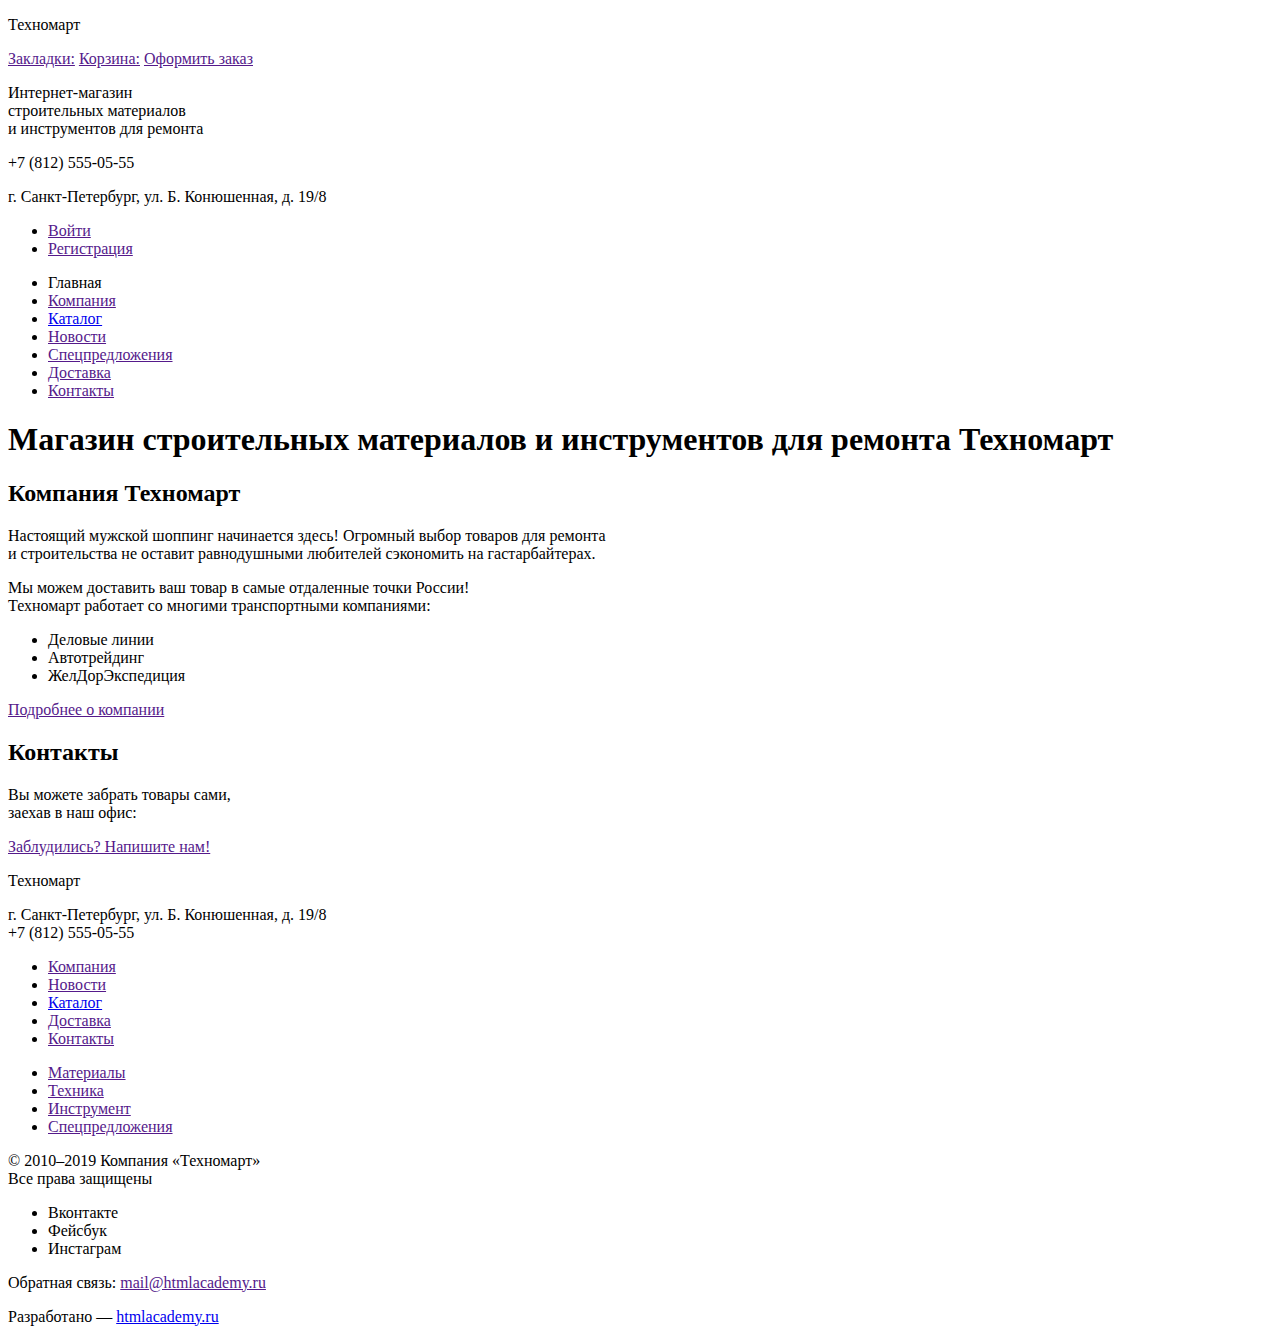
==== index.html @ 9d6e2f62 "Добавил выход из профиля и поправил ссылки" ====
<!DOCTYPE html>
<html lang="ru">
  <head>
    <meta charset="utf-8">
    <title>Техномарт</title>
  </head>
  <body>
    <header>
      <p>Техномарт</p>
      <div>
        <a href="">Закладки:</a>
        <a href="">Корзина:</a>
        <a href="">Оформить заказ</a>
      </div>
      <p>
        Интернет-магазин<br>
        строительных материалов<br>
        и инструментов для ремонта<br>
      </p>
      <p>+7 (812) 555-05-55</p>
      <p>г. Санкт-Петербург, ул. Б. Конюшенная, д. 19/8</p>
      <ul>
        <li><a href="">Войти</a></li>
        <li><a href="">Регистрация</a></li>
      </ul>
      <nav>
        <ul>
          <li><a>Главная</a></li>
          <li><a href="">Компания</a></li>
          <li><a href="catalog.html">Каталог</a></li>
          <li><a href="">Новости</a></li>
          <li><a href="">Спецпредложения</a></li>
          <li><a href="">Доставка</a></li>
          <li><a href="">Контакты</a></li>
        </ul>
      </nav>
    </header>
    <main>
      <h1>Магазин строительных материалов и инструментов для ремонта Техномарт</h1>
      <section>
        <h2>Компания Техномарт</h2>
        <p>
          Настоящий мужской шоппинг начинается здесь! Огромный выбор товаров для ремонта <br>
          и строительства не оставит равнодушными любителей сэкономить на гастарбайтерах.
        </p>
        <p>Мы можем доставить ваш товар в самые отдаленные точки России!<br>
           Техномарт работает со многими транспортными компаниями: </p>
        <ul>
          <li>Деловые линии</li>
          <li>Автотрейдинг</li>
          <li>ЖелДорЭкспедиция</li>
        </ul>
        <a href="">Подробнее о компании</a>
      </section>
      <section>
        <h2>Контакты</h2>
        <p>Вы можете забрать товары сами, <br>
           заехав в наш офис:
        </p>
        <a href="">Заблудились? Напишите нам!</a>
      </section>
    </main>
    <footer>
      <div>
        <p>Техномарт</p>
        <p>г. Санкт-Петербург, ул. Б. Конюшенная, д. 19/8<br>
+7 (812) 555-05-55
        </p>
        <ul>
          <li><a href="">Компания</a></li>
          <li><a href="">Новости</a></li>
          <li><a href="catalog.html">Каталог</a></li>
          <li><a href="">Доставка</a></li>
          <li><a href="">Контакты</a></li>
        </ul>
        <ul>
          <li><a href="">Материалы</a></li>
          <li><a href="">Техника</a></li>
          <li><a href="">Инструмент</a></li>
          <li><a href="">Спецпредложения</a></li>
        </ul>
    </div>
    <div>
      <p>© 2010–2019 Компания «Техномарт»<br>
         Все права защищены
      </p>
      <ul>
        <li>Вконтакте</li>
        <li>Фейсбук</li>
        <li>Инстаграм</li>
      </ul>
      <p>Обратная связь:
        <a href="">mail@htmlacademy.ru</a>
      </p>
      <p>Разработано —
        <a href="https://htmlacademy.ru/intensive/htmlcss">htmlacademy.ru</a>
      </p>
    </div>
    </footer>
  </body>
</html>
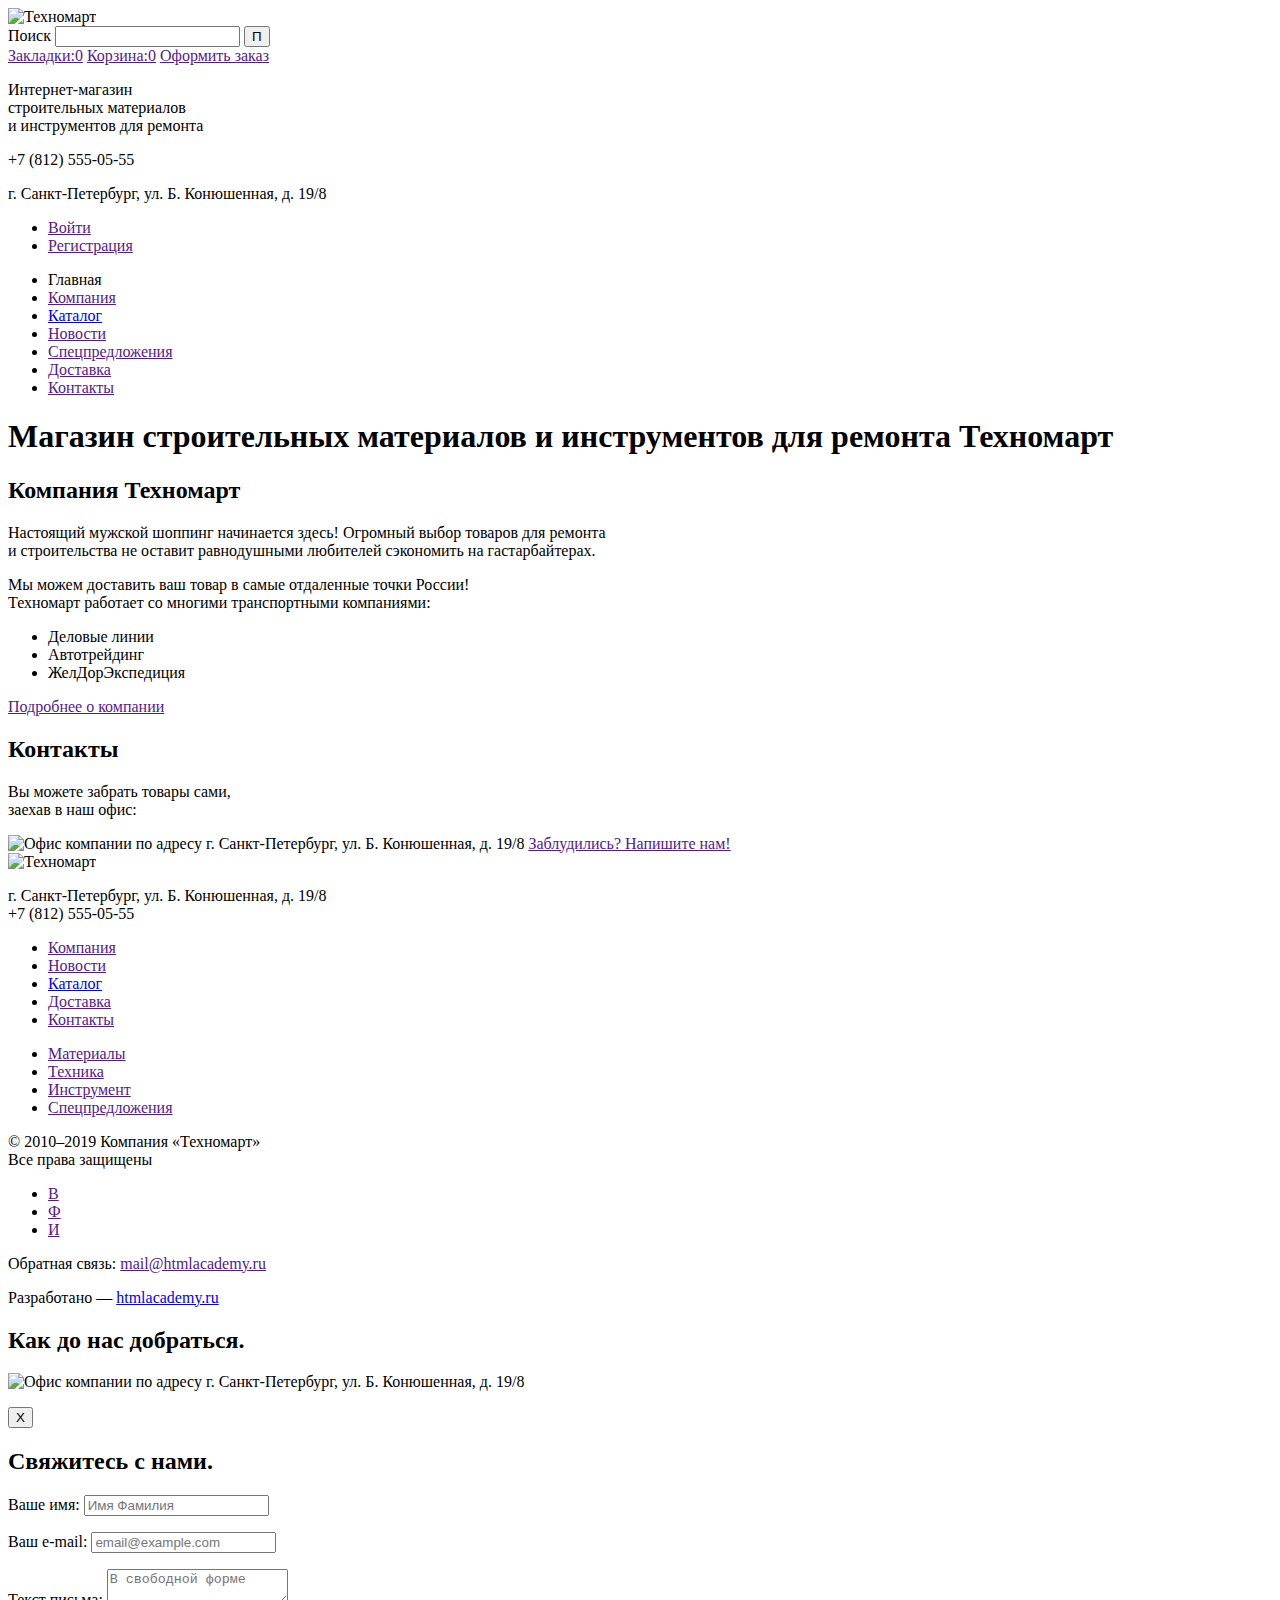
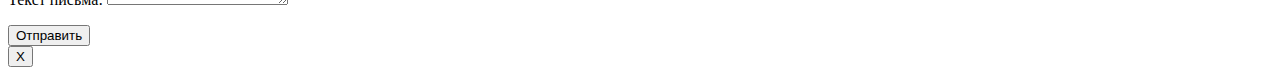
==== commit 67f21a8b: "Добавил формы" ====
--- a/index.html
+++ b/index.html
@@ -6,10 +6,15 @@
   </head>
   <body>
     <header>
-      <p>Техномарт</p>
       <div>
-        <a href="">Закладки:</a>
-        <a href="">Корзина:</a>
+        <div><img src="img/logo.svg" width="109" height="19" alt="Техномарт"></div>
+        <form action="https://echo.htmlacademy.ru" method="get">
+          <label for="search-field">Поиск</label>
+          <input id="search-field" type="text" name="search">
+          <button type="submit" aria-label="найти">П</button>
+        </form>
+        <a href="">Закладки:0</a>
+        <a href="">Корзина:0</a>
         <a href="">Оформить заказ</a>
       </div>
       <p>
@@ -36,7 +41,7 @@
       </nav>
     </header>
     <main>
-      <h1>Магазин строительных материалов и инструментов для ремонта Техномарт</h1>
+      <h1 class="visually-hidden">Магазин строительных материалов и инструментов для ремонта Техномарт</h1>
       <section>
         <h2>Компания Техномарт</h2>
         <p>
@@ -57,12 +62,13 @@
         <p>Вы можете забрать товары сами, <br>
            заехав в наш офис:
         </p>
+        <img src="img/map1.png" width="300" height="158" alt="Офис компании по адресу г. Санкт-Петербург, ул. Б. Конюшенная, д. 19/8">
         <a href="">Заблудились? Напишите нам!</a>
       </section>
     </main>
     <footer>
       <div>
-        <p>Техномарт</p>
+        <div><img src="img/logo.svg" width="138" height="23" alt="Техномарт"></div>
         <p>г. Санкт-Петербург, ул. Б. Конюшенная, д. 19/8<br>
 +7 (812) 555-05-55
         </p>
@@ -85,9 +91,9 @@
          Все права защищены
       </p>
       <ul>
-        <li>Вконтакте</li>
-        <li>Фейсбук</li>
-        <li>Инстаграм</li>
+        <li><a href="" aria-label="Техномарт во Вконтакте">В</a></li>
+        <li><a href="" aria-label="Техномарт в Фейсбуке">Ф</a></li>
+        <li><a href="" aria-label="Техномарт в Инстаграме">И</a></li>
       </ul>
       <p>Обратная связь:
         <a href="">mail@htmlacademy.ru</a>
@@ -97,5 +103,33 @@
       </p>
     </div>
     </footer>
+    <section>
+      <h2 class="visually-hidden">Как до нас добраться.</h2>
+      <p>
+        <img src="img/map.png" alt="Офис компании по адресу г. Санкт-Петербург, ул. Б. Конюшенная, д. 19/8">
+      </p>
+      <button type="button" aria-label="Закрыть">Х</button>
+    </section>
+
+
+    <section>
+      <h2 class="visually-hidden">Свяжитесь с нами.</h2>
+      <form action="https://echo.htmlacademy.ru" method="post">
+        <p>
+          <label for="name-field">Ваше имя:</label>
+          <input id="name-field" type="text" name="name" placeholder="Имя Фамилия">
+        </p>
+        <p>
+          <label for="email-field">Ваш e-mail:</label>
+          <input id="email-field" type="text" name="email" placeholder="email@example.com">
+        </p>
+        <p>
+          <label for="letter-field">Текст письма:</label>
+          <textarea id="letter-field" name="letter" placeholder="В свободной форме"></textarea>
+        </p>
+        <button type="submit">Отправить</button>
+      </form>
+      <button type="button" aria-label="Закрыть">X</button>
+    </section>
   </body>
 </html>
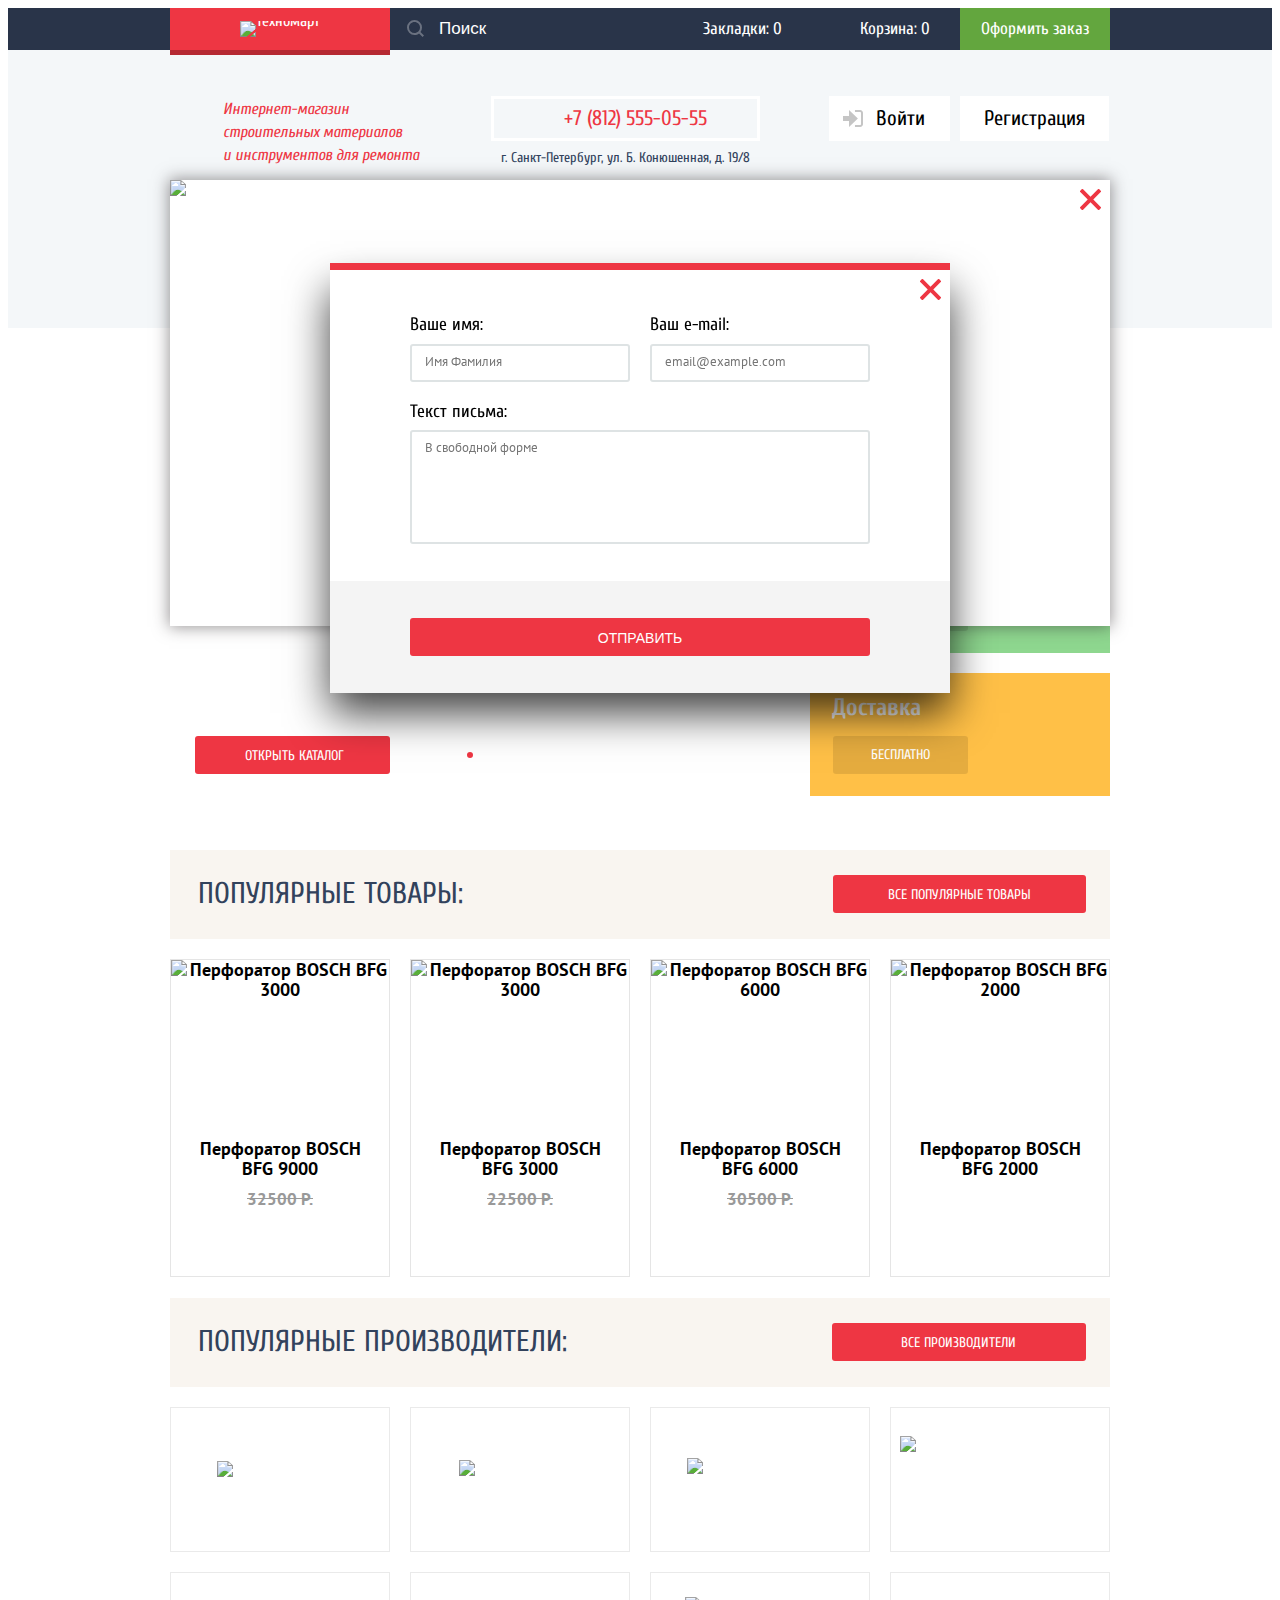
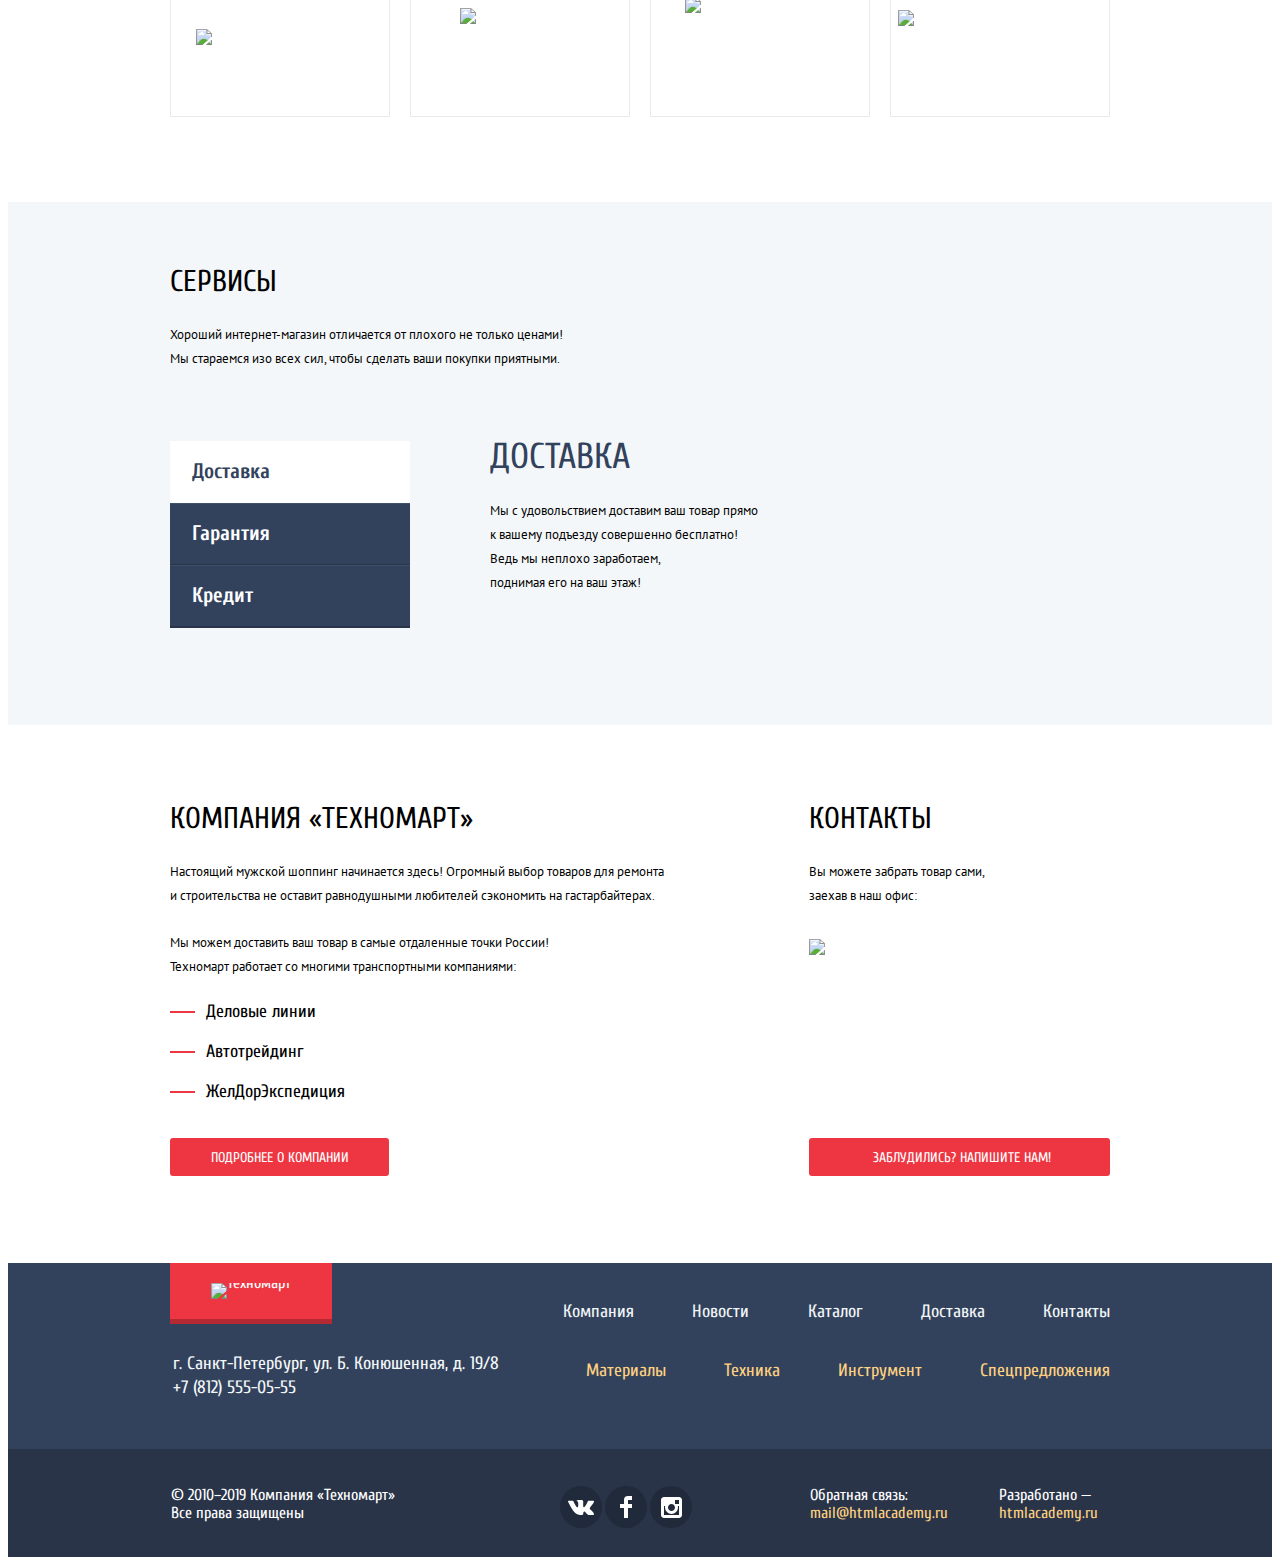
==== commit a30db832: "Добавил стилизацию модальных окон" ====
--- a/index.html
+++ b/index.html
@@ -3,33 +3,55 @@
   <head>
     <meta charset="utf-8">
     <title>Техномарт</title>
+    <link href="https://fonts.googleapis.com/css?family=Cuprum:400,400i,700%7CPT+Sans:400,700&display=swap&subset=cyrillic" rel="stylesheet">
+    <link rel="stylesheet" href="css/normalize.css">
+    <link rel="stylesheet" href="css/style.css">
   </head>
   <body>
-    <header>
-      <div>
-        <div><img src="img/logo.svg" width="109" height="19" alt="Техномарт"></div>
-        <form action="https://echo.htmlacademy.ru" method="get">
-          <label for="search-field">Поиск</label>
-          <input id="search-field" type="text" name="search">
-          <button type="submit" aria-label="найти">П</button>
-        </form>
-        <a href="">Закладки:0</a>
-        <a href="">Корзина:0</a>
-        <a href="">Оформить заказ</a>
+    <header class="main_header">
+      <div class="header_container">
+        <div class="center_container">
+          <a class="logo_box header_logo_box"><img src="img/logo.svg" width="109" height="19" alt="Техномарт"> </a>
+          <form class="search" action="https://echo.htmlacademy.ru" method="get">
+            <input class="search_field" id="search-field" type="text" name="search" placeholder="Поиск">
+            <button class="search_btn" type="submit" aria-label="найти">
+              <svg xmlns="http://www.w3.org/2000/svg" width="17" height="17" viewBox="0 0 17 17">
+                <path fill="#231F20" d="M17 15.586l-3.542-3.542A7.465 7.465 0 0 0 15 7.5 7.5 7.5 0 1 0 7.5 15c1.71 0 3.282-.579 4.544-1.542L15.586 17 17 15.586zM2 7.5C2 4.467 4.467 2 7.5 2 10.532 2 13 4.467 13 7.5c0 3.032-2.468 5.5-5.5 5.5A5.506 5.506 0 0 1 2 7.5z"/>
+              </svg>
+            </button>
+          </form>
+          <div class="header_btns">
+            <a class="bookmarks" href="">Закладки: 0</a>
+            <a class="cart" href="">Корзина: 0</a>
+            <a class="order" href="">Оформить заказ</a>
+          </div>
+        </div>
       </div>
-      <p>
-        Интернет-магазин<br>
-        строительных материалов<br>
-        и инструментов для ремонта<br>
-      </p>
-      <p>+7 (812) 555-05-55</p>
-      <p>г. Санкт-Петербург, ул. Б. Конюшенная, д. 19/8</p>
-      <ul>
-        <li><a href="">Войти</a></li>
-        <li><a href="">Регистрация</a></li>
-      </ul>
-      <nav>
-        <ul>
+      <div class="header_content center_container">
+        <p class="header_description">
+          Интернет-магазин<br>
+          строительных материалов<br>
+          и инструментов для ремонта<br>
+        </p>
+        <div class="header_contacts">
+          <p class="telephone_number">+7 (812) 555-05-55</p>
+          <p class="header_adress">г. Санкт-Петербург, ул. Б. Конюшенная, д. 19/8</p>
+        </div>
+        <ul class="main_user_navigation">
+          <li>
+            <a class="login" href="">
+              <svg class="login_icon" xmlns="http://www.w3.org/2000/svg" width="20" height="17" viewBox="0 0 20 17">
+                  <path fill="#c5c5c5" d="M14.875 8.5L6 0v6H0v5h6v6z"/>
+                  <path fill="#c5c5c5" d="M16.986 15.01h-5.027V17h5.027c2.178 0 3.004-1.81 3.029-3.026V3.028C19.99 1.811 19.164 0 16.986 0h-5.027v1.99h5.027c.839 0 .992.681 1.01 1.057v10.904c-.017.376-.171 1.059-1.01 1.059z"/>
+              </svg>
+              Войти
+            </a>
+          </li>
+          <li><a class="registration" href="">Регистрация</a></li>
+        </ul>
+      </div>
+      <nav class="site_navigation center_container">
+        <ul class="site_nav_list">
           <li><a>Главная</a></li>
           <li><a href="">Компания</a></li>
           <li><a href="catalog.html">Каталог</a></li>
@@ -40,96 +62,304 @@
         </ul>
       </nav>
     </header>
-    <main>
+    <main class="index_main">
+      <section class="promo_section center_container">
+        <h2 class="visually-hidden">Промо-блок</h2>
+        <div class="promo_container first">
+          <div class="promo_item materials new">
+            <h3>Материалы</h3>
+            <a class="promo_link" href="">на любой вкус</a>
+          </div>
+          <div class="promo_item tool">
+            <h3>Инструмент</h3>
+            <a class="promo_link" href="">на все случаи</a>
+          </div>
+          <div class="promo_item equipment">
+            <h3>Техника</h3>
+            <a class="promo_link" href="">для стройки</a>
+          </div>
+        </div>
+        <div class="promo_container second">
+          <div class="promo_item slider">
+            <button class="backward"></button>
+            <button class="forward"></button>
+            <a class="button" href="catalog.html">Открыть каталог</a>
+            <input class="promo_slider_input drill_input visually-hidden" id="drill_input" type="radio" name="promo_slide" checked>
+            <input class="promo_slider_input perforator_input visually-hidden" id="perforator_input" type="radio" name="promo_slide">
+            <div class="slider_controls">
+              <label class="drill_label" for="drill_input"></label>
+              <label class="perforator_label" for="perforator_input"></label>
+            </div>
+            <ul class="promo_slide_list">
+              <li class="drill">
+                <h3>Дрели</h3>
+                <p>Соседям на радость!</p>
+              </li>
+              <li class="perforator">
+                <h3>Перфораторы</h3>
+                <p>Настоящие мужские игрушки</p>
+              </li>
+            </ul>
+          </div>
+          <div class="promo_item vertical_promo_items">
+            <div class="promo_item discounts">
+              <h3>Скидки 50%</h3>
+              <a class="promo_link" href="">на 350 товаров</a>
+            </div>
+            <div class="promo_item delivery">
+              <h3>Доставка</h3>
+              <a class="promo_link" href="">бесплатно</a>
+            </div>
+          </div>
+        </div>
+      </section>
+      <section class="popular_products_section center_container">
+        <div class="popular_products_container">
+          <h2 class="headline">Популярные товары:</h2>
+          <a class="button" href="">Все популярные товары</a>
+        </div>
+        <ul class="product_list popular_products_list">
+          <li class="product_card popular_product_card">
+            <a class="product_title" href="" aria-label="Перфоратор BOSCH BFG 9000">
+              <h3>Перфоратор BOSCH<br>
+                BFG 9000
+              </h3>
+              <img class="product_image" src="img/bfg9000.jpg" width="218" height="170" alt="Перфоратор BOSCH BFG 3000">
+            </a>
+            <p class="old_price">32500 Р.</p>
+            <p class="new_price">25500 Р.</p>
+            <div class="product_btn">
+              <a class="buy_btn" href="">Купить</a>
+              <a class="bookmarks_btn" href="">В закладки</a>
+            </div>
+          </li>
+          <li class="product_card popular_product_card">
+            <a class="product_title" href="" aria-label="Перфоратор BOSCH BFG 3000">
+              <h3>Перфоратор BOSCH<br>
+                BFG 3000
+              </h3>
+              <img class="product_image" src="img/item-catalog1.png" width="218" height="170" alt="Перфоратор BOSCH BFG 3000">
+            </a>
+            <p class="old_price">22500 Р.</p>
+            <p class="new_price">15500 Р.</p>
+            <div class="product_btn">
+              <a class="buy_btn" href="">Купить</a>
+              <a class="bookmarks_btn" href="">В закладки</a>
+            </div>
+          </li>
+          <li class="product_card popular_product_card">
+            <a class="product_title" href="" aria-label="Перфоратор BOSCH BFG 6000">
+              <h3>Перфоратор BOSCH<br>
+                BFG 6000
+              </h3>
+              <img src="img/item-catalog2.png" width="218" height="170" alt="Перфоратор BOSCH BFG 6000">
+            </a>
+            <p class="old_price">30500 Р.</p>
+            <p class="new_price">25500 Р.</p>
+            <div class="product_btn">
+              <a class="buy_btn" href="">Купить</a>
+              <a class="bookmarks_btn" href="">В закладки</a>
+            </div>
+          </li>
+          <li class="product_card popular_product_card  new">
+            <a class="product_title" href="" aria-label="Перфоратор BOSCH BFG 2000">
+              <h3>Перфоратор BOSCH<br>
+                BFG 2000
+              </h3>
+              <img src="img/item-catalog3.png" width="218" height="170" alt="Перфоратор BOSCH BFG 2000">
+            </a>
+            <p class="new_price">12500 Р.</p>
+            <div class="product_btn">
+              <a class="buy_btn" href="">Купить</a>
+              <a class="bookmarks_btn" href="">В закладки</a>
+            </div>
+          </li>
+        </ul>
+      </section>
+      <section class="popular_manufacturers_section center_container">
+        <div class="popular_manufacturers_container">
+          <h2 class="headline">Популярные производители:</h2>
+          <a class="button" href="">Все производители</a>
+        </div>
+        <ul class="popular_manufacturers_list">
+          <li><a class="manufacturers_link" href=""><img src="img/bosch.png" width="126" height="37" alt="bosch"></a></li>
+          <li><a class="manufacturers_link" href=""><img src="img/makita.png" width="123" height="40" alt="makita"></a></li>
+          <li><a class="manufacturers_link" href=""><img src="img/dewalt.png" width="146" height="44" alt="dewalt"></a></li>
+          <li><a class="manufacturers_link" href=""><img src="img/interskol.png" width="200" height="88" alt="interskol"></a></li>
+          <li><a class="manufacturers_link" href=""><img src="img/hitachi.png" width="169" height="31" alt="hitachi"></a></li>
+          <li><a class="manufacturers_link" href=""><img src="img/lg.png" width="121" height="73" alt="lg"></a></li>
+          <li><a class="manufacturers_link" href=""><img src="img/aeg.png" width="151" height="96" alt="aeg"></a></li>
+          <li><a class="manufacturers_link" href=""><img src="img/metabo.png" width="204" height="69" alt="metabo"></a></li>
+        </ul>
+      </section>
+      <section class="services_section">
+        <div class="center_container">
+          <h2 class="headline">Сервисы</h2>
+          <p class="intro">
+            Хороший интернет-магазин отличается от плохого не только ценами! <br>
+            Мы стараемся изо всех сил, чтобы сделать ваши покупки приятными.
+          </p>
+        </div>
+        <input class="visually-hidden services_input delivery_input" id="delivery" type="radio" name="services" checked>
+        <input class="visually-hidden services_input guarantee_input" id="guarantee" type="radio" name="services">
+        <input class="visually-hidden services_input credit_input" id="credit" type="radio" name="services">
+        <div class="services_container center_container">
+          <ul class="services_list">
+            <li>
+              <label class="delivery_label" for="delivery">Доставка</label>
+            </li>
+            <li>
+              <label class="guarantee_label" for="guarantee">Гарантия</label>
+            </li>
+            <li>
+              <label class="credit_label" for="credit">Кредит</label>
+            </li>
+          </ul>
+          <ul class="services_slide_list">
+            <li class="delivery_slide">
+              <h3>Доставка</h3>
+              <p>
+                Мы с удовольствием доставим ваш товар прямо <br>
+                к вашему подъезду совершенно бесплатно! <br>
+                Ведь мы неплохо заработаем, <br>
+                поднимая его на ваш этаж!
+              </p>
+            </li>
+            <li class="guarantee_slide">
+              <h3>Гарантия</h3>
+              <p>
+                Если купленный у нас товар поломается или заискрит, <br>
+                а также в случае пожара, спровоцированного его возгоранием,  <br>
+                вы всегда можете быть уверены в нашей гарантии. Мы обменяем <br>
+                сгоревший товар на новый. <br>
+                Дом уж восстановите как-нибудь сами.
+              </p>
+            </li>
+            <li class="credit_slide">
+              <h3>Кредит</h3>
+              <p>Залезть в долговую яму стало проще! <br>
+                Кредитные консультанты придут вам на помощь.
+              </p>
+              <a class="button" href="">Отправить заявку</a>
+            </li>
+          </ul>
+        </div>
+      </section>
       <h1 class="visually-hidden">Магазин строительных материалов и инструментов для ремонта Техномарт</h1>
-      <section>
-        <h2>Компания Техномарт</h2>
-        <p>
-          Настоящий мужской шоппинг начинается здесь! Огромный выбор товаров для ремонта <br>
-          и строительства не оставит равнодушными любителей сэкономить на гастарбайтерах.
-        </p>
-        <p>Мы можем доставить ваш товар в самые отдаленные точки России!<br>
-           Техномарт работает со многими транспортными компаниями: </p>
-        <ul>
-          <li>Деловые линии</li>
-          <li>Автотрейдинг</li>
-          <li>ЖелДорЭкспедиция</li>
-        </ul>
-        <a href="">Подробнее о компании</a>
-      </section>
-      <section>
-        <h2>Контакты</h2>
-        <p>Вы можете забрать товары сами, <br>
-           заехав в наш офис:
-        </p>
-        <img src="img/map1.png" width="300" height="158" alt="Офис компании по адресу г. Санкт-Петербург, ул. Б. Конюшенная, д. 19/8">
-        <a href="">Заблудились? Напишите нам!</a>
-      </section>
-    </main>
-    <footer>
-      <div>
-        <div><img src="img/logo.svg" width="138" height="23" alt="Техномарт"></div>
-        <p>г. Санкт-Петербург, ул. Б. Конюшенная, д. 19/8<br>
-+7 (812) 555-05-55
-        </p>
-        <ul>
-          <li><a href="">Компания</a></li>
-          <li><a href="">Новости</a></li>
-          <li><a href="catalog.html">Каталог</a></li>
-          <li><a href="">Доставка</a></li>
-          <li><a href="">Контакты</a></li>
-        </ul>
-        <ul>
-          <li><a href="">Материалы</a></li>
-          <li><a href="">Техника</a></li>
-          <li><a href="">Инструмент</a></li>
-          <li><a href="">Спецпредложения</a></li>
-        </ul>
-    </div>
-    <div>
-      <p>© 2010–2019 Компания «Техномарт»<br>
-         Все права защищены
-      </p>
-      <ul>
-        <li><a href="" aria-label="Техномарт во Вконтакте">В</a></li>
-        <li><a href="" aria-label="Техномарт в Фейсбуке">Ф</a></li>
-        <li><a href="" aria-label="Техномарт в Инстаграме">И</a></li>
-      </ul>
-      <p>Обратная связь:
-        <a href="">mail@htmlacademy.ru</a>
-      </p>
-      <p>Разработано —
-        <a href="https://htmlacademy.ru/intensive/htmlcss">htmlacademy.ru</a>
-      </p>
-    </div>
-    </footer>
-    <section>
-      <h2 class="visually-hidden">Как до нас добраться.</h2>
-      <p>
-        <img src="img/map.png" alt="Офис компании по адресу г. Санкт-Петербург, ул. Б. Конюшенная, д. 19/8">
-      </p>
-      <button type="button" aria-label="Закрыть">Х</button>
-    </section>
-
-
-    <section>
-      <h2 class="visually-hidden">Свяжитесь с нами.</h2>
-      <form action="https://echo.htmlacademy.ru" method="post">
-        <p>
-          <label for="name-field">Ваше имя:</label>
-          <input id="name-field" type="text" name="name" placeholder="Имя Фамилия">
-        </p>
-        <p>
-          <label for="email-field">Ваш e-mail:</label>
-          <input id="email-field" type="text" name="email" placeholder="email@example.com">
-        </p>
-        <p>
-          <label for="letter-field">Текст письма:</label>
-          <textarea id="letter-field" name="letter" placeholder="В свободной форме"></textarea>
-        </p>
-        <button type="submit">Отправить</button>
-      </form>
-      <button type="button" aria-label="Закрыть">X</button>
-    </section>
+      <div class="columns center_container">
+        <section class="about_company">
+          <h2 class="headline">Компания &laquo;Техномарт&raquo;</h2>
+          <p>
+            Настоящий мужской шоппинг начинается здесь! Огромный выбор товаров для ремонта <br>
+            и строительства не оставит равнодушными любителей сэкономить на гастарбайтерах.
+          </p>
+          <p>Мы можем доставить ваш товар в самые отдаленные точки России!<br>
+            Техномарт работает со многими транспортными компаниями: </p>
+            <ul class="transport_list">
+              <li>Деловые линии</li>
+              <li>Автотрейдинг</li>
+              <li>ЖелДорЭкспедиция</li>
+            </ul>
+            <a class="button" href="">Подробнее о компании</a>
+          </section>
+          <section class="contacts">
+            <h2 class="headline">Контакты</h2>
+            <p>Вы можете забрать товар сами, <br>
+              заехав в наш офис:
+            </p>
+            <img src="img/map1.png" width="300" height="158" alt="Офис компании по адресу г. Санкт-Петербург, ул. Б. Конюшенная, д. 19/8">
+            <a class="button" href="">Заблудились? Напишите нам!</a>
+          </section>
+        </div>
+      </main>
+      <footer class="main_footer">
+        <div class="footer_container center_container">
+          <div class="footer_box">
+            <div class="logo_box footer_logo_box"><img class="footer_logo_svg"  src="img/footer-logo.svg" width="138" height="23" alt="Техномарт"></div>
+            <p class="adress">г. Санкт-Петербург, ул. Б. Конюшенная, д. 19/8<br>
+              +7 (812) 555-05-55
+            </p>
+          </div>
+          <div class="nav_container">
+            <ul class="first_footer_nav">
+              <li><a href="">Компания</a></li>
+              <li><a href="">Новости</a></li>
+              <li><a href="catalog.html">Каталог</a></li>
+              <li><a href="">Доставка</a></li>
+              <li><a href="">Контакты</a></li>
+            </ul>
+            <ul class="second_footer_nav">
+              <li><a href="">Материалы</a></li>
+              <li><a href="">Техника</a></li>
+              <li><a href="">Инструмент</a></li>
+              <li><a href="">Спецпредложения</a></li>
+            </ul>
+          </div>
+        </div>
+        <div class="footer_contacts">
+          <div class="center_container">
+            <p class="copyright">© 2010–2019 Компания «Техномарт»<br>
+              Все права защищены
+            </p>
+            <ul class="footer_social">
+              <li>
+                <a href="" aria-label="Техномарт во Вконтакте">
+                  <span class="visually-hidden">Вконтакте</span>
+                  <svg xmlns="http://www.w3.org/2000/svg" width="26" height="15" viewBox="0 0 26 15">
+                    <path fill="#FFF" d="M16.138 11.51c.956-.309 2.18 2.04 3.483 2.939.978.681 1.727.534 1.727.534l3.473-.05s1.815-.112.957-1.554c-.071-.12-.503-1.069-2.585-3.022-2.177-2.043-1.882-1.712.739-5.244 1.597-2.153 2.236-3.468 2.036-4.028-.192-.539-1.365-.399-1.365-.399L20.69.713c-.381.001-.704.119-.851.515-.003.004-.621 1.666-1.445 3.079-1.741 2.989-2.436 3.148-2.724 2.961-.661-.433-.494-1.737-.494-2.664 0-2.897.432-4.105-.846-4.417-.427-.104-.739-.172-1.828-.182-1.392-.021-2.574 0-3.244.329-.445.223-.786.712-.579.74.26.035.843.16 1.155.586.401.552.389 1.789.389 1.789s.229 3.411-.54 3.834c-.528.29-1.25-.302-2.803-3.016-.793-1.388-1.392-2.922-1.392-2.922s-.116-.285-.326-.441c-.25-.185-.6-.244-.6-.244L.848.684S.29.7.085.946c-.182.218-.015.668-.015.668s2.909 6.881 6.203 10.347c3.02 3.182 6.452 2.971 6.452 2.971h1.555s.469-.054.709-.312c.224-.24.214-.691.214-.691s-.031-2.109.935-2.419z"/>
+                  </svg>
+                </a>
+              </li>
+              <li>
+                <a href="" aria-label="Техномарт в Фейсбуке">
+                  <span class="visually-hidden">Фейсбук</span>
+                  <svg xmlns="http://www.w3.org/2000/svg" width="12" height="22" viewBox="0 0 12 22">
+                    <path fill="#FFF" d="M12 4V0H8a4 4 0 0 0-4 4v4H0v4h4v10h4V12h4V8H8V4h4z"/>
+                  </svg>
+                </a>
+              </li>
+              <li>
+                <a href="" aria-label="Техномарт в Инстаграме">
+                  <span class="visually-hidden">Истаграм</span>
+                  <svg xmlns="http://www.w3.org/2000/svg" width="21" height="21" viewBox="0 0 21 21">
+                    <path fill="#FFF" d="M18 0H3C1.35 0 0 1.35 0 3v15c0 1.65 1.35 3 3 3h15c1.65 0 3-1.35 3-3V3c0-1.65-1.35-3-3-3zm-7.5 7c1.93 0 3.5 1.57 3.5 3.5S12.43 14 10.5 14 7 12.43 7 10.5 8.57 7 10.5 7zM18 18H3V9h1.181A6.504 6.504 0 0 0 4 10.5a6.5 6.5 0 1 0 13 0 6.45 6.45 0 0 0-.181-1.5H18v9zm0-11h-4V3h4v4z"/>
+                  </svg>
+                </a>
+              </li>
+            </ul>
+            <p class="feedback">Обратная связь:<br>
+              <a href="">mail@htmlacademy.ru</a>
+            </p>
+            <p class="developed">Разработано —<br>
+              <a href="https://htmlacademy.ru/intensive/htmlcss">htmlacademy.ru</a>
+            </p>
+          </div>
+        </div>
+      </footer>
+      <section class="modal modal_map">
+        <h2 class="visually-hidden">Как до нас добраться.</h2>
+        <img src="img/map.png" width="940" height="446" alt="Офис компании по адресу г. Санкт-Петербург, ул. Б. Конюшенная, д. 19/8">
+        <button class="modal_close" type="button" aria-label="Закрыть"></button>
+      </section>
+      <section class="modal modal_communication">
+        <h2 class="visually-hidden">Свяжитесь с нами.</h2>
+        <form action="https://echo.htmlacademy.ru" method="post">
+          <div class="modal_center_container">
+            <label>Ваше имя:
+              <input id="name-field" type="text" name="name" placeholder="Имя Фамилия">
+            </label>
+            <label>Ваш e-mail:
+              <input id="email-field" type="text" name="email" placeholder="email@example.com">
+            </label>
+            <label>Текст письма:
+              <textarea id="letter-field" name="letter" placeholder="В свободной форме"></textarea>
+            </label>
+          </div>
+          <div class="modal_container">
+            <button class="button" type="submit">Отправить</button>
+          </div>
+        </form>
+        <button class="modal_close" type="button" aria-label="Закрыть"></button>
+      </section>
   </body>
 </html>
--- a/css/style.css
+++ b/css/style.css
@@ -0,0 +1,2075 @@
+*,*::before,*::after {
+  box-sizing: inherit;
+}
+
+html {
+  box-sizing: border-box;
+
+}
+
+body {
+  font-family: "Cuprum", "Arial", "sans-serif";
+  color: #FFFFFF;
+
+  min-width: 960px;
+
+}
+
+a {
+  text-decoration: none;
+  color: #FFFFFF;
+}
+
+img {
+  max-width: 100%;
+  height: auto;
+}
+
+.visually-hidden {
+  position: absolute;
+  width: 1px;
+  height: 1px;
+  margin: -1px;
+  border: 0;
+  padding: 0;
+
+  white-space: nowrap;
+  clip-path: inset(100%);
+  clip: rect(0 0 0 0);
+  overflow: hidden;
+}
+
+.center_container {
+  width: 940px;
+  margin-left: auto;
+  margin-right: auto;
+}
+
+.catalog_page .main_header {
+  margin-bottom: 20px;
+}
+
+.header_container .center_container {
+  display: flex;
+  align-items: stretch;
+  align-content: stretch;
+}
+
+.header_container {
+  padding: 0;
+  margin: 0;
+  margin-bottom: 46px;
+}
+
+.logo_box {
+  display: block;
+  background-color: #ee3643;
+  text-align: center;
+  padding-top: 13px;
+  padding-bottom: 10px;
+  line-height: 1px;
+
+}
+
+.header_logo_box {
+  position: relative;
+  width: 220px;
+}
+
+.header_logo_box::after {
+  content: "";
+  height: 5px;
+  width: 100%;
+  background-color: #b52933;
+  display: block;
+  position: absolute;
+  top: 100%;
+}
+
+.search {
+  position: relative;
+}
+
+.search_field::-ms-input-placeholder {
+  color: #ffffff;
+}
+
+.search_field::-moz-placeholder {
+  color: #ffffff;
+  opacity: 1;
+}
+
+.search_field::placeholder {
+  color: #ffffff;
+}
+.search input {
+  font-size: 17px;
+  line-height: 18px;
+  color: #FFFFFF;
+  background-color: transparent;
+  border: none;
+  display: block;
+  width: 270px;
+  padding-top: 12px;
+  padding-bottom: 12px;
+  padding-left: 49px;
+
+}
+
+.search_field:focus ~ .search_btn path {
+  fill: #ee3643;
+}
+
+.search_field:focus ~ .search_btn,
+.search .search_btn:hover,
+.search .search_btn:focus,
+.search_field:hover ~ .search_btn {
+  opacity: 1;
+}
+
+.search_btn {
+  position: absolute;
+  background-color: transparent;
+  margin: 0;
+  padding: 0;
+  right: 236px;
+  top: 12px;
+  border: none;
+  cursor: pointer;
+  opacity: 0.3;
+}
+
+.search_btn path {
+  fill: #ffffff;
+}
+
+.logo_box:hover,
+.logo_box:focus {
+  background-color: #ca2c37;
+}
+
+.catalog_logo_box:active {
+  background-color: #ba2732;
+}
+
+.header_container {
+  background-color:#293449;
+
+}
+
+.header_btns {
+  display: flex;
+  flex-wrap: wrap;
+  width: 450px;
+}
+
+.header_btns a {
+  font-size: 17px;
+  line-height: 18px;
+  display: block;
+  padding-top: 12px;
+  padding-bottom: 12px;
+  width: 150px;
+
+}
+
+.header_btns .order {
+  background-color: #63a63e;
+  text-align: center;
+  padding-left: 20px;
+  padding-right: 20px;
+}
+
+.header_btns .bookmarks {
+  padding: 12px 28px 12px 43px;
+  position: relative;
+}
+
+.header_btns .bookmarks::before {
+  content: "";
+  position: absolute;
+  background-image: url(../img/icon-bookmark.svg);
+  background-size: 14px 16px;
+  width: 14px;
+  height: 16px;
+  left: 17px;
+  opacity: 0.3;
+}
+
+.header_btns .cart {
+  padding: 12px 29px 12px 50px;
+  position: relative;
+}
+
+.catalog_page .cart {
+  padding-right: 24px;
+  background-color: #ee3643;
+}
+
+.header_btns .cart::before {
+  content: "";
+  position: absolute;
+  background-image: url(../img/cart-icon.svg);
+  background-size: 15px 15px;
+  width: 15px;
+  height: 15px;
+  left: 18px;
+  opacity: 0.3;
+}
+
+.header_container .order:hover,
+.header_container .order:focus {
+  background-color: #5fbb2d;
+}
+
+.header_container .order:active {
+  background-color: #518534;
+  color: rgba(255, 255, 255, 0.5);
+}
+
+.header_container .cart:hover,
+.header_container .cart:focus,
+.header_container .bookmarks:hover,
+.header_container .bookmarks:focus,
+.search input:hover {
+  background-color: #212a3a;
+}
+
+.cart:hover::before,
+.cart:focus::before,
+.bookmarks:hover::before,
+.bookmarks:focus::before {
+  opacity: 1;
+}
+
+.search input:focus {
+  background: #ffffff;
+  outline: none;
+  color: #000000;
+}
+
+
+.header_container .cart:active,
+.header_container .bookmarks:active {
+  background-color: #161d29;
+  color: rgba(255, 255, 255, 0.6);
+}
+
+.main_header {
+  background-color: #f4f7f9;
+  display: flex;
+  flex-direction: column;
+
+}
+
+.header_content{
+  display: flex;
+  margin-bottom: 38px;
+  padding-left: 53px;
+  background-color: #f4f7f9;
+}
+
+.header_description{
+  font-size: 16px;
+  font-style: italic;
+  line-height: 23px;
+  color: #ee3643;
+  margin: 0;
+  margin-right: 71px;
+  padding-top: 2px;
+  width: 197px;
+}
+
+.header_adress {
+  font-size: 14px;
+  line-height: 24px;
+  color: #32425c;
+  text-align: center;
+  margin: 0;
+
+}
+
+.header_content .telephone_number {
+  font-size: 21px;
+  line-height: 21px;
+  color: #ee3643;
+  border: 3px solid #ffffff;
+  padding: 9px 49px 9px 70px;
+  margin: 0;
+  margin-bottom: 5px;
+  text-decoration: none;
+  position: relative;
+}
+
+.header_content .telephone_number::before {
+  content: "";
+  width: 19px;
+  height: 19px;
+  display: block;
+  background-image: url("../img/icon-phone.svg");
+  background-position: 0 0;
+  background-repeat: no-repeat;
+  position: absolute;
+  top: 10px;
+  left: 12px;
+}
+
+.header_content .header_contacts {
+  display: flex;
+  flex-wrap: wrap;
+  flex-direction: column;
+  margin-right: 69px;
+  width: 270px;
+}
+
+.main_user_navigation {
+  display: flex;
+  flex-wrap: wrap;
+  margin: 0;
+  padding: 0;
+  width: 281px;
+}
+
+.main_user_navigation,
+.catalog_user_navigation {
+  list-style: none;
+}
+
+.main_user_navigation a,
+.catalog_user_navigation .user_name {
+  font-size: 21px;
+  line-height: 21px;
+  color: #000000;
+  background-color: #ffffff;
+}
+
+.catalog_user_navigation {
+  display: flex;
+  flex-wrap: wrap;
+  align-items: flex-start;
+  width: 299px;
+  padding: 0;
+  margin: 0;
+  position: relative;
+}
+
+.catalog_user_navigation .user_name {
+  display: block;
+  width: 299px;
+  padding-top: 12px;
+  padding-bottom: 12px;
+  padding-left: 47px;
+  margin-bottom: 5px;
+  position: relative;
+}
+
+.catalog_user_navigation .user_logo {
+  position: absolute;
+  top: 13px;
+  left: 13px;
+}
+
+.catalog_page .header_contacts {
+  margin-right: 51px;
+}
+
+.main_user_navigation .login {
+  padding: 12px 25px 12px 47px;
+  display: block;
+  margin-right: 10px;
+  position: relative;
+}
+
+.login_icon {
+  position: absolute;
+  left: 14px;
+  top: 14px;
+}
+
+.main_user_navigation .registration {
+  padding: 12px 24px;
+  display: block;
+}
+
+.catalog_user_navigation .user_nav_item {
+  padding-left: 17px;
+}
+
+.catalog_user_navigation .nav_btn {
+  font-size: 16px;
+  line-height: 18px;
+  line-height: normal;
+  color: #32425c;
+  text-decoration: underline;
+ }
+
+.exit_box {
+  position: absolute;
+  top: 4px;
+  right: 0px;
+}
+ .catalog_user_navigation .exit_btn {
+   font-size: 0;
+   padding: 10px;
+   display: block;
+ }
+
+ .catalog_user_navigation .separator {
+   position: relative;
+   margin-right: 15px;
+ }
+
+.separator::after {
+  content: "";
+  width: 4px;
+  height: 4px;
+  background-color: #32425c;
+  display: block;
+  position: absolute;
+  border-radius: 50%;
+  left: 107px;
+  top: 7px;
+}
+
+.exit_btn:hover path,
+.exit_btn:focus path,
+.user_name:hover path,
+.user_name:focus path{
+  fill: #32425C;
+}
+
+.exit_btn:active path,
+.user_name:active path {
+  fill: #c5c5c5;
+}
+
+.main_user_navigation a:hover,
+.main_user_navigation a:focus,
+.catalog_user_navigation .nav_btn:focus,
+.catalog_user_navigation .nav_btn:hover {
+  color: #ee3643;
+}
+
+.main_user_navigation a:active,
+.catalog_user_navigation .user_name:active {
+  color: rgba(0, 0, 0, 0.3);
+}
+
+.catalog_user_navigation .nav_btn:active {
+  color: rgba(50, 66, 92, 0.3);
+}
+
+.site_navigation ul {
+  list-style: none;
+  display: flex;
+  flex-wrap: wrap;
+  margin: 0;
+  padding: 0 21px;
+}
+
+.site_navigation {
+  background-color: #32425c;
+  box-shadow: inset 0px -5px 0 0 #293449;
+  margin-bottom: 60px;
+}
+
+.site_navigation a {
+  font-size: 17px;
+  line-height: 17px;
+  display: block;
+  padding: 21px 30px 22px 31px;
+  text-align: center;
+
+}
+
+.login:hover path,
+.login:focus path {
+  fill:#32425C;
+}
+
+.login:active path {
+  fill:#c5c5c5;
+}
+
+.site_navigation a:hover,
+.site_navigation a:focus {
+  background-color: #293449;
+}
+
+.site_navigation a:active {
+  background-color: #1d2739;
+  color: rgba(255, 255, 255, 0.5);
+}
+
+.catalog_main .main_nav_container {
+  display: flex;
+  flex-direction: column;
+}
+
+.breadcrumbs {
+  font-family: "PT Sans", "Arial", "sans-serif";
+  font-size: 13px;
+  line-height: 18px;
+  list-style: none;
+  display: flex;
+  order: -1;
+  margin: 0;
+  margin-bottom: 22px;
+  padding: 0;
+}
+
+.breadcrumbs .home {
+  display: inline-block;
+  vertical-align: baseline;
+  width: 15px;
+  height: 12px;
+  background-image: url("../img/icon-home.svg");
+  background-repeat: no-repeat;
+  background-position: -1px 0px;
+
+
+}
+
+.breadcrumbs .home_box {
+  padding-top: 1px;
+}
+
+.breadcrumbs li:not(:last-child) {
+  margin-right: 39px;
+  position: relative;
+}
+
+.breadcrumbs li::after{
+  content: "";
+  display: block;
+  width: 8px;
+  height: 12px;
+  background-image: url("../img/icon-right-small.svg");
+  background-repeat: no-repeat;
+  background-position: 0 0;
+  position: absolute;
+  right: -26px;
+  top: 3px;
+}
+
+.breadcrumbs li:last-child::after{
+  display: none;
+}
+
+.breadcrumbs li:last-child {
+  margin: 0;
+}
+
+.breadcrumbs .home_box::after {
+  right: -20px;
+}
+
+.breadcrumbs a{
+ color: #000000;
+ text-transform: uppercase;
+}
+
+.breadcrumbs a:hover,
+.breadcrumbs a:focus {
+  text-decoration: underline;
+}
+
+.headline {
+  font-size: 30px;
+  line-height: 30px;
+  font-weight: normal;
+  color: #000000;
+  text-transform: uppercase;
+  margin: 0;
+}
+
+.catalog_title {
+  color: #32425c;
+  background-color: #f2f6f8;
+  margin: 0;
+  margin-bottom: 20px;
+  padding: 28px;
+}
+
+.filter_section {
+  width: 220px;
+}
+
+.filter_section h2 {
+  font-family: "PT Sans", "Arial", "sans-serif";
+  font-size: 13px;
+  line-height: 18px;
+  font-weight: normal;
+  color: #000000;
+  background-color: #f7f3ec;
+  text-transform: uppercase;
+  padding-top: 10px;
+  padding-bottom: 10px;
+  padding-left: 18px;
+  margin: 0;
+  margin-bottom: 11px;
+  border-radius: 3px;
+}
+
+.filter fieldset {
+  border: none;
+  font-family: "PT Sans", "Arial", "sans-serif";
+  padding: 0;
+  margin: 0;
+  margin-bottom: 41px;
+  position: relative;
+}
+
+.filter fieldset:last-of-type{
+  margin-bottom: 78px;
+}
+
+.filter fieldset:not(:last-of-type)::after {
+  content: "";
+  width: 100%;
+  height: 1px;
+  background-color: #e5e5e5;
+  display: block;
+  position: absolute;
+  bottom: -25px;
+}
+
+.filter legend {
+  font-size: 17px;
+  line-height: 30px;
+  font-weight: bold;
+  color: #000000;
+  text-transform: uppercase;
+  margin-bottom: 14px;
+  display: block;
+}
+
+.filter .power_legend {
+  margin-bottom: 13px;
+}
+
+.filter .price_fieldset {
+  justify-content: center;
+  margin-bottom: 43px;
+}
+
+.price_fieldset .price_range {
+
+  padding: 39px 20px;
+  background-color: #f7f3ec;
+  margin-bottom: 9px;
+  border-radius: 3px;
+}
+
+.price_range .scale {
+  height: 2px;
+  background-color: #d7dcde;
+  position: relative;
+}
+
+.price_range .scale::before {
+  content: "";
+  display: block;
+  width: 152px;
+  height: 2px;
+  background-color: #00ca74;
+}
+
+.price_range .price_marker {
+  width: 20px;
+  height: 22px;
+  background-image: url("../img/filter-button.svg");
+  background-repeat: no-repeat;
+  position: absolute;
+  top: -9px;
+  cursor: pointer;
+}
+
+.marker_max {
+  left: 140px;
+}
+
+.price_fieldset_conteiner {
+  display: flex;
+  align-items: center;
+  justify-content: space-between;
+}
+
+.price_field {
+  font-size: 17px;
+  line-height: 18px;
+  width: 95px;
+  margin: 0;
+  display: block;
+  background-color: #f7f3ec;
+  text-align: center;
+  padding: 10px 5px;
+  border: none;
+  border-radius: 3px;
+}
+
+.minimum_price {
+  padding-left: 10px;
+}
+
+.price_separator {
+  font-size: 16px;
+  line-height: 18px;
+  color: #444444;
+}
+
+.filter ul {
+  list-style: none;
+  padding: 0;
+  margin: 0;
+}
+
+.filter_item {
+  padding-left: 34px;
+  margin-bottom: 20px;
+}
+
+.filter_item:last-child {
+  margin-bottom: 0;
+}
+
+.filter label {
+  font-size: 15px;
+  line-height: 20px;
+  color: #000000;
+  text-transform: uppercase;
+  display: block;
+  position: relative;
+  cursor: pointer;
+  user-select: none;
+  -ms-user-select: none;
+  -moz-user-select: none;
+}
+
+.manufacturers_list label::after {
+  content: "";
+  width: 28px;
+  height: 23px;
+  display: block;
+  background-image: url("data:image/svg+xml,%3Csvg xmlns='http://www.w3.org/2000/svg' width='23' height='23' viewBox='0 0 23 23'%3E%3Cpath fill='%23c5c5c5' d='M20 2c.542 0 1 .458 1 1v17c0 .542-.458 1-1 1H3c-.542 0-1-.458-1-1V3c0-.542.458-1 1-1h17m0-2H3C1.35 0 0 1.35 0 3v17c0 1.65 1.35 3 3 3h17c1.65 0 3-1.35 3-3V3c0-1.65-1.35-3-3-3z'/%3E%3C/svg%3E%0A");
+  background-position: 0 0;
+  background-repeat: no-repeat;
+  position: absolute;
+  left: -34px;
+  top: 0;
+}
+
+.filter_input.checkbox:checked + label::after {
+  background-image: url("data:image/svg+xml,%3Csvg xmlns='http://www.w3.org/2000/svg' width='27' height='23' viewBox='0 0 27 23'%3E%3Cpath fill='%23c5c5c5' d='M7.285 7.486l-2.829 2.829 7.783 7.783L26.171 4.166l-2.828-2.829-11.104 11.102z'/%3E%3Cpath fill='%23c5c5c5' d='M21 20c0 .542-.458 1-1 1H3c-.542 0-1-.458-1-1V3c0-.542.458-1 1-1h16.908L21.493.415A2.96 2.96 0 0 0 20 0H3C1.35 0 0 1.35 0 3v17c0 1.65 1.35 3 3 3h17c1.65 0 3-1.35 3-3v-9.829l-2 2V20z'/%3E%3C/svg%3E");
+}
+
+.filter_input.checkbox:focus + label::after,
+.filter_input.checkbox + label:hover::after {
+  background-image: url("data:image/svg+xml,%3Csvg xmlns='http://www.w3.org/2000/svg' width='23' height='23' viewBox='0 0 23 23'%3E%3Cpath fill='%23b5b5b5' d='M20 2c.542 0 1 .458 1 1v17c0 .542-.458 1-1 1H3c-.542 0-1-.458-1-1V3c0-.542.458-1 1-1h17m0-2H3C1.35 0 0 1.35 0 3v17c0 1.65 1.35 3 3 3h17c1.65 0 3-1.35 3-3V3c0-1.65-1.35-3-3-3z'/%3E%3C/svg%3E%0A");
+}
+
+.filter_input.checkbox:checked:focus + label::after,
+.filter_input.checkbox:checked + label:hover::after {
+  background-image: url("data:image/svg+xml,%3Csvg xmlns='http://www.w3.org/2000/svg' width='27' height='23' viewBox='0 0 27 23'%3E%3Cpath fill='%23b5b5b5' d='M7.285 7.486l-2.829 2.829 7.783 7.783L26.171 4.166l-2.828-2.829-11.104 11.102z'/%3E%3Cpath fill='%23b5b5b5' d='M21 20c0 .542-.458 1-1 1H3c-.542 0-1-.458-1-1V3c0-.542.458-1 1-1h16.908L21.493.415A2.96 2.96 0 0 0 20 0H3C1.35 0 0 1.35 0 3v17c0 1.65 1.35 3 3 3h17c1.65 0 3-1.35 3-3v-9.829l-2 2V20z'/%3E%3C/svg%3E%0A");
+}
+
+.filter_input.checkbox:disabled + label::after {
+  background-image: url("data:image/svg+xml,%3Csvg xmlns='http://www.w3.org/2000/svg' width='23' height='23' viewBox='0 0 23 23'%3E%3Cpath fill='%23b5b5b5' opacity='0.3' d='M20 2c.542 0 1 .458 1 1v17c0 .542-.458 1-1 1H3c-.542 0-1-.458-1-1V3c0-.542.458-1 1-1h17m0-2H3C1.35 0 0 1.35 0 3v17c0 1.65 1.35 3 3 3h17c1.65 0 3-1.35 3-3V3c0-1.65-1.35-3-3-3z'/%3E%3C/svg%3E%0A");
+}
+
+.filter_input.checkbox:checked:disabled + label::after {
+  background-image: url("data:image/svg+xml,%3Csvg xmlns='http://www.w3.org/2000/svg' width='27' height='23' viewBox='0 0 27 23'%3E%3Cpath fill='%23b5b5b5' opacity='0.3' d='M7.285 7.486l-2.829 2.829 7.783 7.783L26.171 4.166l-2.828-2.829-11.104 11.102z'/%3E%3Cpath fill='%23b5b5b5' opacity='0.3' d='M21 20c0 .542-.458 1-1 1H3c-.542 0-1-.458-1-1V3c0-.542.458-1 1-1h16.908L21.493.415A2.96 2.96 0 0 0 20 0H3C1.35 0 0 1.35 0 3v17c0 1.65 1.35 3 3 3h17c1.65 0 3-1.35 3-3v-9.829l-2 2V20z'/%3E%3C/svg%3E");
+}
+
+.power_source_list label::after {
+  content: "";
+  width: 25px;
+  height: 25px;
+  display: block;
+  background-image: url("data:image/svg+xml,%3Csvg xmlns='http://www.w3.org/2000/svg' width='25' height='25' viewBox='0 0 25 25'%3E%3Cpath fill='%23c5c5c5' d='M12.5 4c4.687 0 8.5 3.813 8.5 8.5 0 4.687-3.813 8.5-8.5 8.5C7.813 21 4 17.187 4 12.5 4 7.813 7.813 4 12.5 4m0-4C5.597 0 0 5.597 0 12.5S5.597 25 12.5 25 25 19.403 25 12.5 19.403 0 12.5 0z'/%3E%3C/svg%3E");
+  background-position: 0 0;
+  background-repeat: no-repeat;
+  position: absolute;
+  left: -35px;
+  top: -2px;
+}
+
+.filter_input.radio:checked + label::after {
+  background-image: url("data:image/svg+xml,%3Csvg xmlns='http://www.w3.org/2000/svg' width='25' height='25' viewBox='0 0 25 25'%3E%3Cpath fill='%23c5c5c5' d='M12.5 4c4.687 0 8.5 3.813 8.5 8.5 0 4.687-3.813 8.5-8.5 8.5C7.813 21 4 17.187 4 12.5 4 7.813 7.813 4 12.5 4m0-4C5.597 0 0 5.597 0 12.5S5.597 25 12.5 25 25 19.403 25 12.5 19.403 0 12.5 0z'/%3E%3Ccircle fill='%23c5c5c5' cx='12.5' cy='12.5' r='4.5'/%3E%3C/svg%3E");
+}
+
+.filter_input.radio:focus + label::after,
+.filter_input.radio + label:hover::after {
+  background-image: url("data:image/svg+xml,%3Csvg xmlns='http://www.w3.org/2000/svg' width='25' height='25' viewBox='0 0 25 25'%3E%3Cpath fill='%23b5b5b5' d='M12.5 4c4.687 0 8.5 3.813 8.5 8.5 0 4.687-3.813 8.5-8.5 8.5C7.813 21 4 17.187 4 12.5 4 7.813 7.813 4 12.5 4m0-4C5.597 0 0 5.597 0 12.5S5.597 25 12.5 25 25 19.403 25 12.5 19.403 0 12.5 0z'/%3E%3C/svg%3E");
+}
+
+.filter_input.radio:checked:focus + label::after,
+.filter_input.radio:checked + label:hover::after {
+  background-image: url("data:image/svg+xml,%3Csvg xmlns='http://www.w3.org/2000/svg' width='25' height='25' viewBox='0 0 25 25'%3E%3Cpath fill='%23b5b5b5' d='M12.5 4c4.687 0 8.5 3.813 8.5 8.5 0 4.687-3.813 8.5-8.5 8.5C7.813 21 4 17.187 4 12.5 4 7.813 7.813 4 12.5 4m0-4C5.597 0 0 5.597 0 12.5S5.597 25 12.5 25 25 19.403 25 12.5 19.403 0 12.5 0z'/%3E%3Ccircle fill='%23b5b5b5' cx='12.5' cy='12.5' r='4.5'/%3E%3C/svg%3E");
+}
+
+.filter_input.radio:disabled + label::after {
+  background-image: url("data:image/svg+xml,%3Csvg xmlns='http://www.w3.org/2000/svg' width='25' height='25' viewBox='0 0 25 25'%3E%3Cpath fill='%23b5b5b5' opacity='0.3' d='M12.5 4c4.687 0 8.5 3.813 8.5 8.5 0 4.687-3.813 8.5-8.5 8.5C7.813 21 4 17.187 4 12.5 4 7.813 7.813 4 12.5 4m0-4C5.597 0 0 5.597 0 12.5S5.597 25 12.5 25 25 19.403 25 12.5 19.403 0 12.5 0z'/%3E%3C/svg%3E");
+}
+
+.filter_input.radio:checked:disabled + label::after {
+  background-image: url("data:image/svg+xml,%3Csvg xmlns='http://www.w3.org/2000/svg' width='25' height='25' viewBox='0 0 25 25'%3E%3Cpath fill='%23b5b5b5' opacity='0.3' d='M12.5 4c4.687 0 8.5 3.813 8.5 8.5 0 4.687-3.813 8.5-8.5 8.5C7.813 21 4 17.187 4 12.5 4 7.813 7.813 4 12.5 4m0-4C5.597 0 0 5.597 0 12.5S5.597 25 12.5 25 25 19.403 25 12.5 19.403 0 12.5 0z'/%3E%3Ccircle fill='%23b5b5b5' opacity='0.3' cx='12.5' cy='12.5' r='4.5'/%3E%3C/svg%3E");
+}
+
+.filter_input:disabled + label {
+  color: rgba(0, 0, 0, 0.4);
+}
+
+.filter_btn {
+  font-family: "PT Sans", "Arial", "sans-serif";
+  font-size: 13px;
+  line-height: 18px;
+  text-transform: uppercase;
+  background-color: #ffffff;
+  border: 1px solid #e5e5e5;
+  padding: 10px 39px;
+}
+
+.filter_btn:hover,
+.filter_btn:focus {
+  border: 1px solid #bdc6ca;
+}
+
+.filter_btn:active {
+  border: 1px solid #ee3643;
+}
+
+.sorting {
+  font-size: 13px;
+  line-height: 18px;
+  font-family: "PT Sans", "Arial", "sans-serif";
+  padding: 10px 17px 10px 19px;
+  background-color: #f7f3ec;
+  color: #000000;
+  display: flex;
+  margin-bottom: 21px;
+  border-radius: 3px;
+}
+
+.sorting ul {
+  display: flex;
+  flex-wrap: wrap;
+  list-style: none;
+  margin: 0;
+  padding: 0;
+}
+
+.sorting a {
+  color: rgba(0, 0, 0, 0.3);
+  text-transform: uppercase;
+  display: block;
+  border-bottom: 1px dotted #ee3643;
+  text-align: center;
+}
+
+.sorting a:hover,
+.sorting a:focus {
+  color: #000000;
+  border-bottom: 1px solid #ee3643;
+}
+
+.sorting .active {
+  color: #ee3643;
+  border-bottom: none;
+}
+
+.sorting .up_link,
+.sorting .down_link {
+  border-bottom: none;
+}
+
+.sorting .up_link:hover,
+.sorting .down_link:hover,
+.sorting .up_link:focus,
+.sorting .down_link:focus {
+  border-bottom: none;
+}
+
+.up_link:hover path,
+.down_link:hover path,
+.up_link:focus path,
+.down_link:focus path {
+  fill: #231F20;
+}
+
+.active path {
+  fill: #ee3643;
+}
+
+.sorting .sort {
+  margin: 0;
+  text-transform: uppercase;
+  margin-right: 138px;
+}
+
+.sorting .price {
+  margin-right: 71px;
+}
+
+.sorting .type {
+  margin-right: 65px;
+}
+
+.sorting .functional {
+  margin-right: 46px;
+}
+
+.sorting .up {
+  margin-right: 21px;
+}
+
+.product_section {
+  width: 700px;
+}
+
+.product_list {
+  margin: 0;
+  margin-bottom: 32px;
+  padding:0;
+  list-style: none;
+  display: flex;
+  flex-wrap: wrap;
+}
+
+.product_card {
+  font-family: "PT Sans", "Arial", "sans-serif";
+  font-size: 17px;
+  line-height: 18px;
+  font-weight: bold;
+  color: #000000;
+  border: 1px solid #e5e5e5;
+  width: 220px;
+  margin-right: 20px;
+  margin-bottom: 20px;
+  text-align: center;
+  display: flex;
+  flex-direction: column;
+  align-items: center;
+  position: relative;
+  padding-bottom: 19px;
+}
+
+.product_card:nth-child(3n){
+  margin-right: 0;
+}
+
+.product_card img {
+  order: -2;
+  margin-bottom: 9px;
+}
+
+.product_card .product_title {
+  font-size: 18px;
+  line-height: 20px;
+  color: #000000;
+  display: flex;
+  flex-direction: column;
+}
+
+.product_card .new_price {
+  background-image: url("../img/item-button.svg");
+  background-repeat: no-repeat;
+  background-size: 100% 100%;
+  color: #ffffff;
+  min-height: 38px;
+  width: 141px;
+  padding: 10px 30px 11px 25px;
+  margin: 0;
+  margin-left: 5px;
+  margin-top: auto;
+}
+
+.product_title h3 {
+  font-family: "PT Sans", "Arial", "sans-serif";
+  font-size: 18px;
+  line-height: 20px;
+  margin: 0;
+  margin-bottom: 11px;
+}
+
+
+.product_card .old_price {
+  text-decoration: line-through;
+  color: #999999;
+  margin: 0;
+  margin-bottom: 10px;
+}
+
+.new::after {
+  content: "";
+  width: 60px;
+  height: 59px;
+  display: block;
+  position: absolute;
+  top: -1px;
+  right: -1px;
+  background-image: url("../img/new-flag.png");
+}
+
+
+.product_card:hover,
+.popular_manufacturers_list a:hover,
+.popular_manufacturers_list a:focus {
+  box-shadow: 0px 10px 25px 0 rgba(41, 52, 73, 0.5);
+}
+
+.product_btn {
+  background-color: #ffffff;
+  position: absolute;
+  width: 100%;
+  top: 0px;
+  left: 0px;
+  padding-top: 43px;
+  padding-bottom: 30px;
+  display: none;
+}
+
+.product_card:hover .product_btn {
+  display: block;
+}
+
+.product_btn a {
+  font-family: "Cuprum", "Arial", "sans-serif";
+  font-size: 14px;
+  line-height: 18px;
+  font-weight: normal;
+  text-transform: uppercase;
+  width: 135px;
+}
+
+.buy_btn {
+  background-color: #63a63e;
+  box-shadow: inset 0px -3px 0 0 #367315;
+  padding: 10px 45px 10px 49px;
+  display: block;
+  margin: 0 auto;
+  margin-bottom: 8px;
+  border-radius: 3px;
+  position: relative;
+}
+
+.buy_btn::before {
+  content: "";
+  width: 15px;
+  height: 15px;
+  background-image: url("../img/cart-icon.svg");
+  opacity: 0.3;
+  display: block;
+  position: absolute;
+  top: 11px;
+  left: 14px;
+}
+
+.buy_btn:hover,
+.buy_btn:focus {
+  background-color: #5fbb2d;
+}
+
+.buy_btn:active {
+  background-color: #518534;
+}
+
+.bookmarks_btn {
+  color: #32425c;
+  border: 3px solid #63a63e;
+  padding: 7px 28px 7px 33px;
+  display: block;
+  border-radius: 3px;
+  margin: 0 auto;
+}
+
+.bookmarks_btn:hover,
+.bookmarks_btn:focus {
+  border: 3px solid #32425c;
+}
+
+.bookmarks_btn:active {
+  opacity: 0.3;
+}
+
+.page_navigation .page_list {
+  font-family: "PT Sans", "Arial", "sans-serif";
+  font-size: 13px;
+  line-height: 18px;
+  list-style: none;
+  margin: 0;
+  padding: 0;
+  display: flex;
+  flex-wrap: wrap;
+}
+
+.page_list li {
+  margin-right: 10px;
+  margin-bottom: 10px;
+}
+
+.page_list li:last-child {
+  margin-right: 0;
+}
+
+.page_list a {
+  color: #000000;
+  text-transform: uppercase;
+  display: block;
+  padding: 8px 14px 10px 15px;
+  border: 1px solid #e5e5e5;
+  border-radius: 3px;
+}
+
+.page_list .next {
+  padding-left: 31px;
+  padding-right: 31px;
+}
+
+.page_list .active {
+  color: #ffffff;
+  background-color: #ee3643;
+  border: 1px solid #ee3643;
+}
+
+.page_list a:focus,
+.page_list a:hover {
+  border: 1px solid #bdc6ca;
+}
+
+.page_list a:active {
+  border: 1px solid #ee3643;
+}
+
+.note {
+  padding-top: 65px;
+  padding-bottom: 69px;
+  background-color: #f4f7f9;
+}
+
+.note p {
+  font-family: "PT Sans", "Arial", "sans-serif";
+  font-size: 13px;
+  line-height: 24px;
+  color: #000000;
+  margin: 0;
+}
+
+.note .headline {
+  margin-bottom: 25px;
+}
+
+.columns {
+  display: flex;
+  justify-content: space-between;
+}
+
+.columns .headline {
+  margin-bottom: 26px;
+}
+
+.catalog_main .columns {
+  margin-bottom: 50px;
+}
+
+.index_main {
+  padding-top: 59px;
+  padding-bottom: 87px;
+}
+
+.about_company {
+  width: 540px;
+}
+
+.about_company .button {
+  padding-left: 41px;
+  padding-right: 40px;
+}
+
+.contacts {
+  width: 301px;
+  position: relative;
+  padding-bottom: 40px;
+}
+
+.contacts .button {
+  position: absolute;
+  bottom: 0;
+  left: 0;
+  padding-left: 64px;
+  padding-right: 59px;
+}
+
+.about_company > p,
+.contacts > p {
+  font-family: "PT Sans", "Arial", "sans-serif";
+  font-size: 13px;
+  line-height: 24px;
+  color: #000000;
+  margin:0;
+  margin-bottom: 23px;
+}
+
+.contacts > p {
+  margin-bottom: 31px;
+}
+
+.about_company ul {
+  list-style: none;
+  font-size: 18px;
+  line-height: 20px;
+  color: #000000;
+  margin: 0;
+  margin-top: 22px;
+  margin-bottom: 36px;
+  padding: 0;
+  padding-left: 36px;
+
+}
+
+.transport_list li {
+  padding-bottom: 20px;
+  position: relative;
+}
+
+.transport_list li::before {
+  content: "";
+  display: block;
+  position: absolute;
+  width: 25px;
+  height: 2px;
+  background-color: #ee3643;
+  top: 9px;
+  left: -36px;
+}
+
+.transport_list li:last-child {
+  padding-bottom: 0;
+}
+
+.button {
+  display: inline-block;
+  vertical-align: top;
+  font-size: 14px;
+  line-height: 18px;
+  text-align: center;
+  text-transform: uppercase;
+  color: #ffffff;
+  background-color: #ee3643;
+  border: none;
+  padding: 10px;
+  padding-top: 11px;
+  padding-bottom: 9px;
+  border-radius: 3px;
+}
+
+.button:hover,
+.button:focus {
+  background-color: #ca2c37;
+}
+
+.button:active {
+  background-color: #ba2732;
+}
+
+.main_footer {
+  background-color: #32425c;
+}
+
+.catalog_page .main_footer {
+  margin-top: 0;
+}
+
+.footer_container {
+  display: flex;
+  justify-content: space-between;
+  padding-bottom: 39px;
+}
+
+.footer_container .footer_logo_box {
+  padding: 20px 41px 25px 41px;
+  box-shadow: inset 0 -5px 0 0 rgba(0, 0, 0, 0.24);
+  margin-bottom: 28px;
+  display: block;
+}
+
+.footer_container .footer_box {
+  width: 380px;
+  display: flex;
+  flex-direction: column;
+  align-items: flex-start;
+}
+
+.footer_box p {
+  font-size: 18px;
+  line-height: 24px;
+  color: #f3f7f9;
+  margin: 0;
+  margin-bottom: 10px;
+  padding-left: 3px;
+}
+
+.footer_container .nav_container {
+  width: 550px;
+  padding-left: 3px;
+}
+
+.footer_container ul {
+  list-style: none;
+  font-size: 18px;
+  line-height: 24px;
+  display: flex;
+  flex-wrap: wrap;
+  justify-content: space-between;
+  padding: 0;
+  margin: 0;
+  margin-top: 37px;
+}
+
+.footer_container li {
+margin-bottom: 5px;
+}
+
+.first_footer_nav a {
+  color: #f1f5f7;
+}
+
+.footer_container .second_footer_nav {
+  padding-left: 23px;
+  margin-top: 30px;
+}
+
+.second_footer_nav a{
+  color: #ffd180;
+}
+
+.first_footer_nav a:hover,
+.first_footer_nav a:focus,
+.second_footer_nav a:hover,
+.second_footer_nav a:focus {
+  text-decoration: underline;
+}
+
+.first_footer_nav a:active {
+  color: rgba(241, 245, 247, 0.5);
+  text-decoration: none;
+}
+
+.second_footer_nav a:active {
+  color: rgba(255, 209, 128, 0.5);
+  text-decoration: none;
+}
+
+.footer_contacts .center_container {
+  display: flex;
+  padding-top: 37px;
+  padding-bottom: 26px;
+}
+
+.footer_contacts p {
+  margin: 0;
+}
+
+.footer_contacts {
+  font-size: 16px;
+  line-height: 18px;
+  background-color: #293449;
+}
+
+.footer_contacts .copyright {
+  width: 230px;
+  margin-right: 160px;
+  padding-left: 1px;
+}
+
+.footer_contacts .feedback {
+  width: 140px;
+  margin-right: 20px;
+}
+
+.footer_contacts .developed {
+  width: 140px;
+  padding-left: 29px;
+}
+
+.footer_contacts a {
+  color: #ffd180;
+}
+
+.footer_contacts a:hover,
+.footer_contacts a:focus {
+  text-decoration: underline;
+}
+
+.footer_contacts a:active {
+  color: #ee3643;
+  text-decoration: none;
+}
+
+.footer_social {
+  width: 150px;
+  padding: 0;
+  margin: 0;
+  margin-right: 100px;
+  display: flex;
+  flex-wrap: wrap;
+  list-style: none;
+}
+
+.footer_social a {
+  color: #ffffff;
+  background-color: #212a3a;
+  width: 42px;
+  height: 42px;
+  display: flex;
+  justify-content: center;
+  align-items: center;
+  border-radius: 50%;
+}
+
+.footer_social li {
+  margin-right: 3px;
+  margin-bottom: 3px;
+}
+
+.footer_social a:hover,
+.footer_social a:focus,
+.footer_social a:active {
+  background-color: #ee3643;
+}
+
+.promo_section {
+  margin-bottom: 34px;
+}
+
+.promo_section .promo_item {
+  width: 300px;
+  margin-right: 20px;
+  margin-bottom: 20px;
+  padding: 20px 140px 22px 22px;
+  position: relative;
+  display: flex;
+  flex-direction: column;
+  justify-content: space-between;
+}
+
+.promo_section .vertical_promo_items {
+  padding: 0;
+  display: block;
+}
+
+.promo_container {
+  display: flex;
+  flex-wrap: wrap;
+}
+
+
+.promo_container .promo_item:nth-of-type(3n) {
+  margin-right: 0;
+}
+
+.promo_container.second .promo_item:nth-of-type(2n) {
+  margin-right: 0;
+}
+
+.materials {
+  background-color: #ffbf47;
+  background-image: url("../img/icon-1.svg");
+  background-position: 213px 53%;
+  background-repeat: no-repeat;
+}
+
+.tool {
+  background-color: #3bbce3;
+  background-image: url("../img/icon-2.svg");
+  background-position: 197px 53%;
+  background-repeat: no-repeat;
+}
+
+.promo_section .equipment {
+  background-color:#dc91d8;
+  background-image: url("../img/icon-3.svg");
+  background-position: 191px 53%;
+  background-repeat: no-repeat;
+}
+
+.vertical_promo_items .discounts {
+  background-color: #8ed78f;
+  background-image: url("../img/icon-4.svg");
+  background-position: 196px 53%;
+  background-repeat: no-repeat;
+  margin-right: 0;
+}
+
+.vertical_promo_items .delivery {
+  background-color:#ffc047;
+  background-image: url("../img/icon-5.svg");
+  background-position: 191px 53%;
+  background-repeat: no-repeat;
+  margin: 0;
+}
+
+.promo_item h3 {
+  font-size: 24px;
+  line-height: 30px;
+  font-weight: bold;
+  margin: 0;
+  margin-bottom: 13px;
+}
+
+.promo_link {
+  font-size: 14px;
+  line-height: 18px;
+  text-transform: uppercase;
+  background-color: rgba(0, 0, 0, 0.1);
+  padding: 10px 10px;
+  width: 135px;
+  border-radius: 3px;
+  text-align: center;
+  display: block;
+  margin-top: auto;
+  margin-left: 3px;
+}
+
+.equipment .promo_link,
+.discounts .promo_link,
+.delivery .promo_link{
+  margin-left: 1px;
+}
+
+.promo_link:hover,
+.promo_link:focus {
+  background-color: rgba(0, 0, 0, 0.2);
+}
+
+.promo_link:active {
+  background-color: rgba(0, 0, 0, 0.3);
+}
+
+.promo_section .slider {
+  width: 620px;
+  background-repeat: no-repeat;
+  position: relative;
+  display: block;
+  padding: 0;
+}
+
+.slider .button {
+  padding-left: 48px;
+  padding-right: 45px;
+  width: 195px;
+  position: absolute;
+  left: 25px;
+  bottom: 22px;
+}
+
+.promo_section .backward {
+  width: 22px;
+  height: 40px;
+  background-image: url("../img/icon-left.svg");
+  display: block;
+  position: absolute;
+  top: 114px;
+  left: 25px;
+  border: none;
+  background-color: transparent;
+}
+
+.promo_section .forward {
+  width: 22px;
+  height: 40px;
+  background-image: url("../img/icon-right.svg");
+  display: block;
+  position: absolute;
+  top: 114px;
+  right: 20px;
+  border: none;
+  background-color: transparent;
+}
+
+.promo_slide_list {
+  margin: 0;
+  padding: 0;
+
+}
+
+.promo_slide_list li {
+  min-height: 266px;
+  padding: 23px 20px 22px 24px;
+  display: none;
+}
+
+.promo_slide_list .drill {
+  background-image: url("../img/slider-image.jpg");
+}
+
+.promo_slide_list .perforator {
+  background-image: url("../img/perforator.jpg");
+}
+
+.promo_slide_list h3 {
+  font-size: 36px;
+  line-height: 36px;
+  text-transform: uppercase;
+  margin-bottom: 2px;
+}
+
+.promo_slide_list p {
+  font-size: 18px;
+  line-height: 24px;
+  margin: 0;
+}
+
+.slider_controls {
+  position: absolute;
+  left: 50%;
+  bottom: 36px;
+  margin-left: -15px;
+  display: flex;
+}
+
+.slider_controls label {
+  display: block;
+  width: 10px;
+  height: 10px;
+  background-color: #ffffff;
+  margin-right: 10px;
+  border-radius: 50%;
+  border: 2px solid #ffffff;
+}
+
+.slider_controls label:last-child {
+  margin-right: 0;
+}
+
+.drill_input:checked ~ .promo_slide_list .drill {
+  display: block;
+}
+
+.perforator_input:checked ~ .promo_slide_list .perforator {
+  display: block;
+}
+
+.perforator_input:checked ~ .slider_controls .perforator_label,
+.drill_input:checked ~ .slider_controls .drill_label {
+  background-color: #ee3643;
+}
+
+.perforator_input:focus ~ .slider_controls .perforator_label,
+.drill_input:focus ~ .slider_controls .drill_label {
+  outline: 2px solid #4D90FE;
+}
+
+.promo_section .new::after {
+  top: 0;
+  right: 0;
+}
+
+.popular_manufacturers_section {
+  margin-bottom: 65px;
+}
+
+.popular_manufacturers_container,
+.popular_products_container {
+  background-color: #f9f5f0;
+  display: flex;
+  padding: 25px 24px 26px 28px;
+  justify-content: space-between;
+  align-items: center;
+  margin-bottom: 20px;
+}
+
+.popular_manufacturers_container .headline,
+.popular_products_container .headline {
+  color: #32425c;
+  max-width: 460px;
+}
+
+.popular_manufacturers_container .button {
+  padding-left: 69px;
+  padding-right: 70px;
+}
+
+.popular_manufacturers_list {
+  list-style: none;
+  margin:  0;
+  padding: 0;
+  display: flex;
+  flex-wrap: wrap;
+}
+
+.popular_manufacturers_list li {
+  width: 220px;
+  margin-right: 20px;
+  margin-bottom: 20px;
+}
+
+.popular_manufacturers_list li:nth-child(4n) {
+  margin-right: 0;
+}
+
+.popular_manufacturers_list a {
+  display: block;
+  height: 1px;
+  min-height: 145px;
+  display: flex;
+  flex-direction: column;
+  justify-content: center;
+  align-items: center;
+  border: 1px solid #eaeaea;
+}
+
+.popular_manufacturers_list a:active {
+  opacity: 0.3;
+  box-shadow: 0px 4px 10px 0 rgba(41, 52, 73, 0.5);
+}
+
+.popular_products_list {
+  margin: 0;
+}
+
+.popular_products_container .button {
+  padding-left: 55px;
+  padding-right: 55px;
+}
+
+.popular_products_list .product_card {
+  margin: 0;
+  margin-right: 20px;
+  margin-bottom: 21px;
+}
+
+.popular_products_list .product_card:nth-child(4n) {
+  margin-right: 0;
+}
+
+.services_section {
+  background-color: #f4f7f9;
+  padding-top: 65px;
+  margin-bottom: 79px;
+}
+
+.services_section p {
+  font-family: "PT Sans", "Arial", "sans-serif";
+  font-size: 13px;
+  line-height: 24px;
+  color: #000000;
+  margin: 0;
+}
+
+.services_section .headline {
+  margin-bottom: 26px;
+}
+
+.services_section .intro {
+  margin-bottom: 70px;
+}
+
+.services_container.center_container {
+  width: 960px;
+}
+
+.services_container {
+  padding-bottom: 98px;
+  display: flex;
+  background-repeat: no-repeat;
+  padding-left: 10px;
+  padding-right: 10px;
+}
+
+.services_list {
+  font-size: 21px;
+  line-height: 30px;
+  font-weight: bold;
+  list-style: none;
+  margin: 0;
+  margin-right: 80px;
+  padding: 0;
+  width: 240px;
+  position: relative;
+}
+
+.services_list::after {
+  content: "";
+  width: 10px;
+  height: 279px;
+  display: block;
+  position: absolute;
+  background-image: url("../img/shadow.png");
+  background-position: 0 0;
+  background-repeat: no-repeat;
+  right: 0px;
+  top: -46px;
+}
+
+.services_list li {
+  padding-bottom: 1px;
+}
+
+.services_list label {
+  padding: 15px 23px 16px 22px;
+  display: block;
+  background-color: #32425c;
+  box-shadow: 0px 2px 0 0 #293449,
+              inset 0px 1px 0 0 #405069;
+}
+
+.delivery_input:checked ~ .services_container .delivery_label,
+.guarantee_input:checked ~ .services_container .guarantee_label,
+.credit_input:checked ~ .services_container .credit_label {
+  color: #32425c;
+  background-color: #ffffff;
+  box-shadow: 0px 2px 0 0 #ffffff,
+              inset 0px 1px 0 0 #ffffff;
+}
+
+.delivery_input ~ .services_container .delivery_label:hover,
+.guarantee_input ~ .services_container .guarantee_label:hover,
+.credit_input ~ .services_container .credit_label:hover {
+  background-color: #293449;
+}
+
+.delivery_input:checked ~ .services_container .delivery_label:hover,
+.guarantee_input:checked ~ .services_container .guarantee_label:hover,
+.credit_input:checked ~ .services_container .credit_label:hover {
+  background-color: #ffffff;
+}
+
+.services_slide_list {
+  list-style: none;
+  margin: 0;
+  padding: 0;
+}
+
+.delivery_slide {
+  max-width: 275px;
+}
+
+.guarantee_slide {
+  max-width: 373px;
+}
+
+.credit_slide {
+  max-width: 285px;
+}
+
+.credit_slide .button {
+  width: 195px;
+  padding-left: 44px;
+  padding-right: 44px;
+}
+
+.credit_slide p {
+  margin-bottom: 26px;
+}
+
+.services_slide_list h3{
+  color: #32425c;
+  font-size: 36px;
+  line-height: 24px;
+  font-weight: normal;
+  text-transform: uppercase;
+  margin: 0;
+  margin-bottom: 30px;
+  padding-top: 4px;
+
+}
+
+.services_slide_list li {
+  display: none;
+}
+
+.delivery_input:checked ~ .services_container .delivery_slide,
+.credit_input:checked ~ .services_container .credit_slide,
+.guarantee_input:checked ~ .services_container .guarantee_slide {
+  display: block;
+}
+
+.delivery_input:checked ~ .services_container {
+  background-image: url("../img/delivery.png");
+  background-position: top 100% right 11px;
+}
+
+ .guarantee_input:checked ~ .services_container {
+  background-image: url("../img/guarantee.png");
+  background-position: top 100% right 2px;
+}
+
+.credit_input:checked ~ .services_container {
+  background-image: url("../img/credit.png");
+  background-position: 100% 100%;
+}
+
+.modal {
+  position: fixed;
+  background-color: #ffffff;
+  width: 620px;
+  top: 30%;
+  left: 50%;
+  margin-left: -310px;
+}
+
+.modal_communication {
+  box-shadow: 0px 20px 40px 0 rgba(0, 0, 0, 0.75);
+  padding-top: 46px;
+}
+
+.modal_center_container {
+  display: flex;
+  flex-wrap: wrap;
+  width: 460px;
+  margin: 0 auto;
+  padding-bottom: 37px;
+}
+
+.modal::before {
+  content: "";
+  width: 100%;
+  height: 7px;
+  background-color: #ee3643;
+  display: block;
+  position: absolute;
+  top: -7px;
+}
+
+.modal_container {
+  padding: 37px 80px;
+  display: flex;
+  justify-content: space-between;
+}
+
+.modal_communication .modal_container {
+  background-color: #f4f4f4;
+}
+
+.modal_close {
+  width: 21px;
+  height: 21px;
+  border: none;
+  background-image: url("../img/modal-close.svg");
+  background-repeat: no-repeat;
+  background-position: 0 0;
+  background-color: transparent;
+  position: absolute;
+  top: 9px;
+  right: 9px;
+}
+
+.modal_communication label {
+  font-size: 18px;
+  line-height: 18px;
+  display: block;
+  width: calc(50% - 10px);
+  color: #000000;
+}
+
+.modal_center_container label:first-child {
+  margin-right: 20px;
+}
+
+.modal_communication label:last-of-type {
+  width: 100%;
+  margin-top: 21px;
+}
+
+.modal_communication input,
+.modal_communication textarea {
+  font-family: "PT Sans", "Arial", "sans-serif";
+  font-size: 13px;
+  line-height: 18px;
+  color: #a9a9a9;
+  border: 2px solid #dee3e4;
+  display: block;
+  border-radius: 3px;
+  padding: 7px 13px 9px 13px;
+  margin-top: 10px;
+  width: 100%;
+}
+
+.modal_communication textarea {
+  resize: none;
+  min-height: 114px;
+  padding-top: 7px;
+  padding-left: 13px;
+  margin-top: 9px;
+}
+
+.modal_communication .button {
+  width: 100%;
+}
+
+.modal_communication input:hover,
+.modal_communication textarea:hover {
+  border: 2px solid #b5b5b5;
+}
+
+.modal_communication input:focus,
+.modal_communication textarea:focus {
+  border: 2px solid #ee3643;
+  outline: none;
+}
+
+.modal_map {
+  width: auto;
+  box-shadow: 0 0 15px 1px rgba(47, 42, 43, 0.5);
+  top: 20%;
+  left: 50%;
+  margin-left: -470px;
+  padding: 0;
+}
+
+.modal_map::before {
+  display: none;
+}
+
+.modal_map img {
+  display: block;
+}
+
+.modal_success_buy {
+  box-shadow: 0px 20px 40px 0 rgba(41, 52, 73, 0.75);
+  padding-top: 48px;
+}
+
+.modal_success_buy .modal_center_container {
+  align-items: center;
+  padding-bottom: 49px;
+}
+
+.modal_success_buy .modal_center_container::before {
+  content: "";
+  width: 66px;
+  height: 66px;
+  display: block;
+  background-image: url("../img/modal-check.svg");
+  background-repeat: no-repeat;
+  background-position: 0 0;
+  margin-right: 34px;
+}
+
+.modal_success_buy h2 {
+  text-transform: none;
+}
+
+.modal_success_buy .modal_container{
+  background-color: #f1f1f1;
+}
+
+.modal_success_buy .button {
+  display: block;
+  width: 220px;
+}
+
+.continue_btn {
+  color: #000000;
+  background-color: #ffffff;
+  border: 1px solid #ffffff;
+  padding-top: 10px;
+  padding-bottom: 8px;
+}
+
+.continue_btn:hover,
+.continue_btn:focus {
+  border: 1px solid #bdc6ca;
+  background-color: #ffffff;
+}
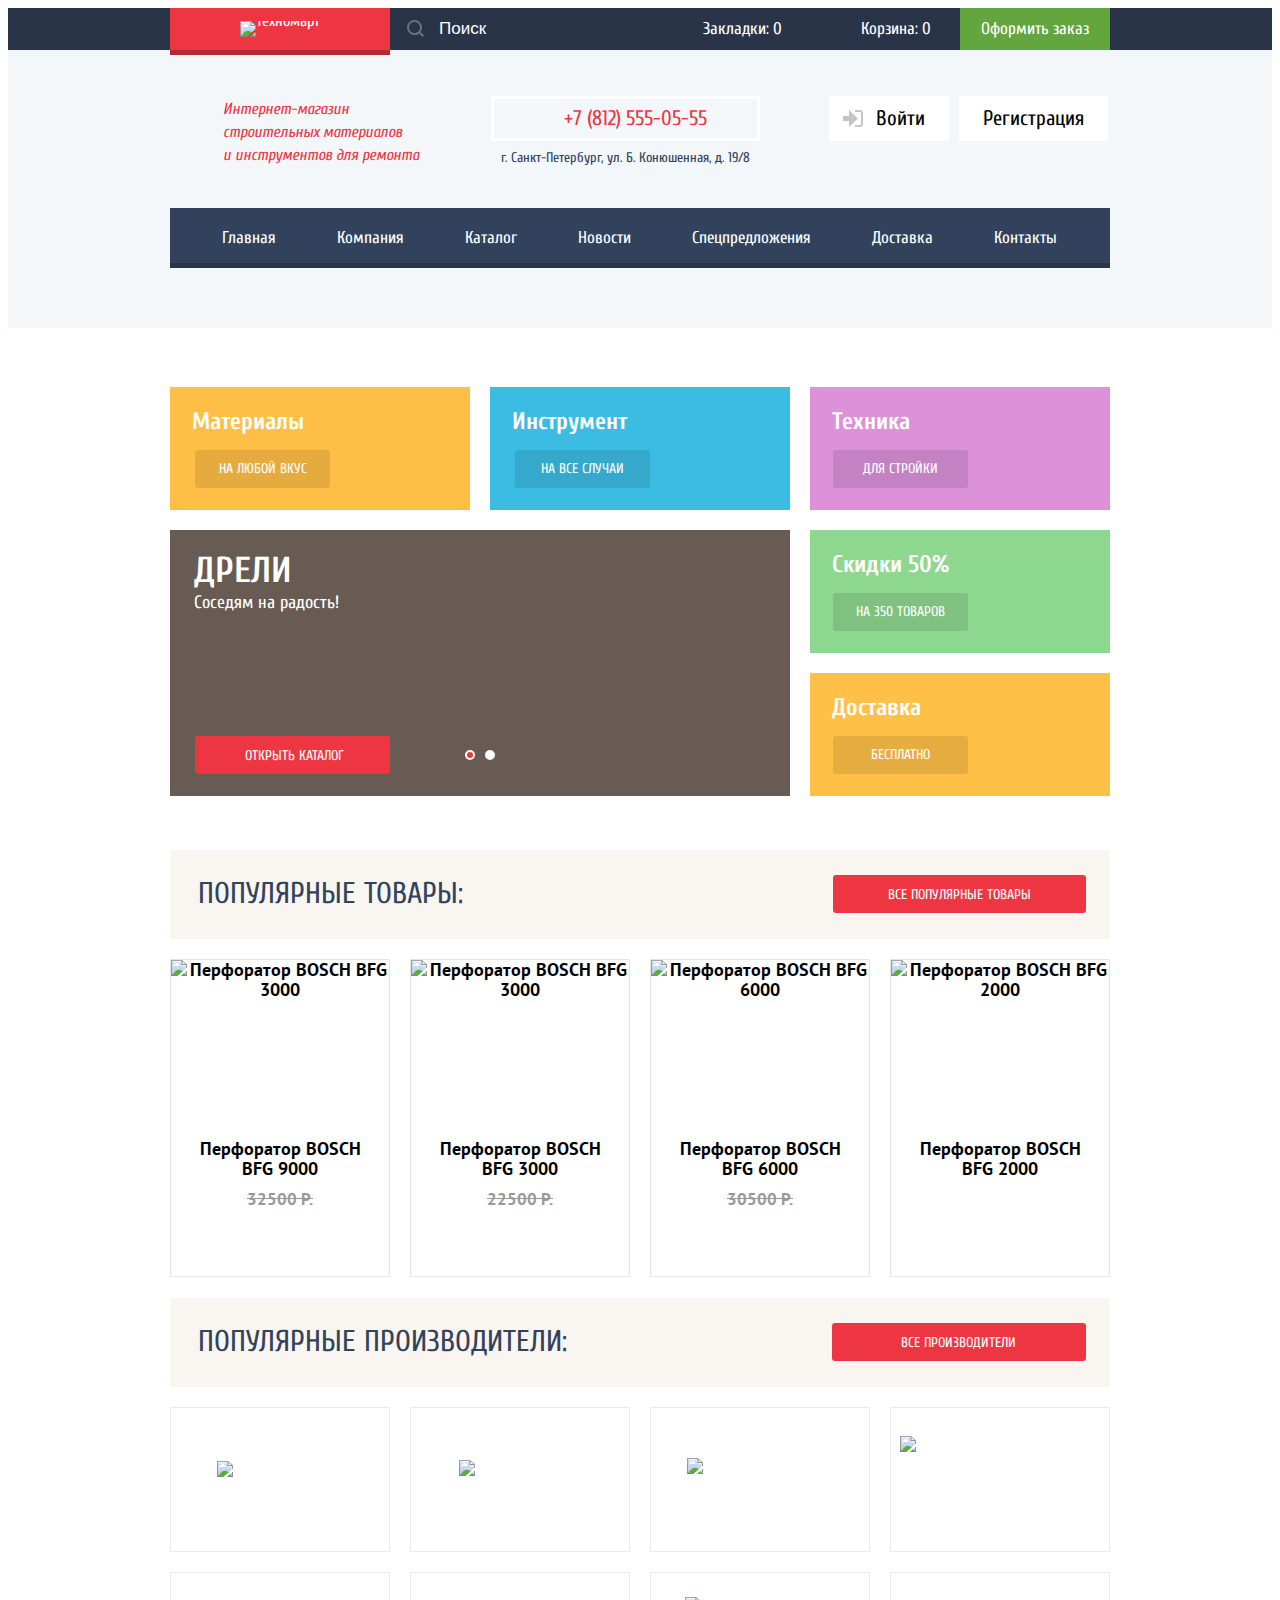
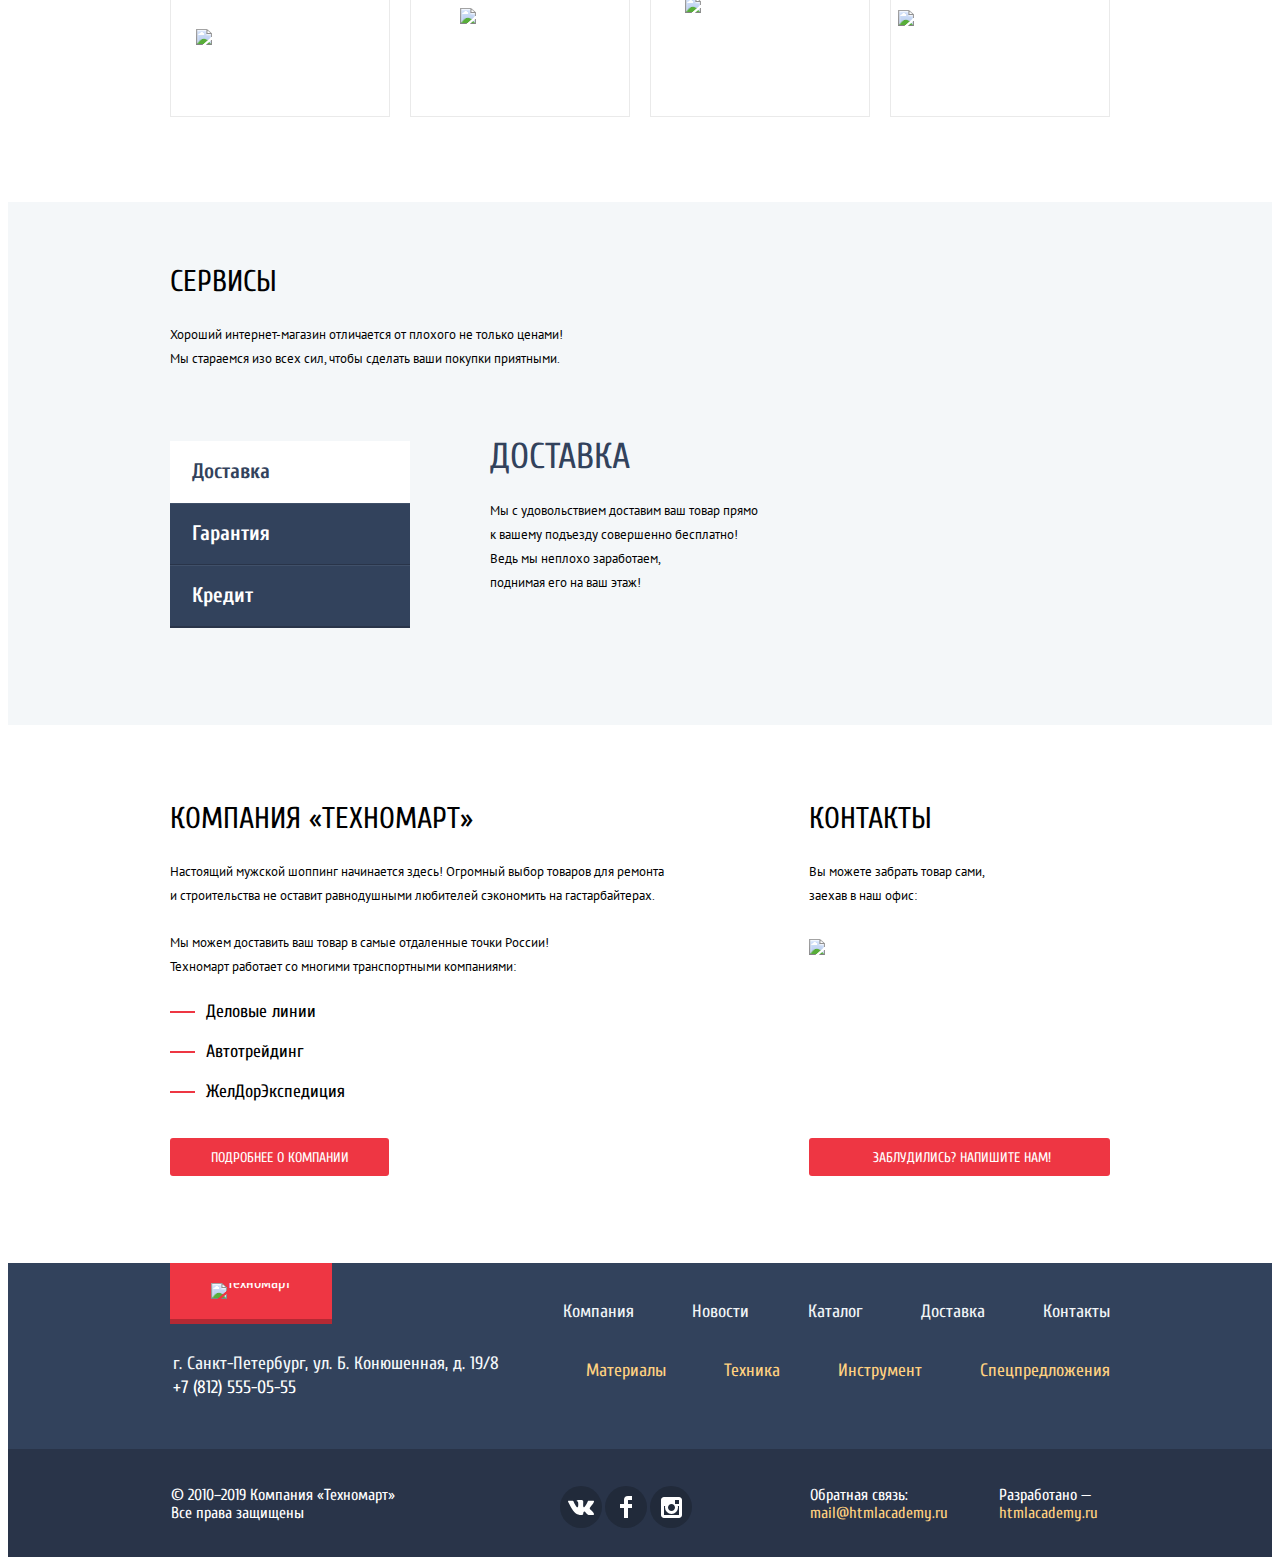
==== commit d702ab2d: "Добавил скрипты" ====
--- a/index.html
+++ b/index.html
@@ -21,7 +21,7 @@
             </button>
           </form>
           <div class="header_btns">
-            <a class="bookmarks" href="">Закладки: 0</a>
+            <a class="bookmarks" href="">Закладки: 0 </a>
             <a class="cart" href="">Корзина: 0</a>
             <a class="order" href="">Оформить заказ</a>
           </div>
@@ -34,8 +34,8 @@
           и инструментов для ремонта<br>
         </p>
         <div class="header_contacts">
-          <p class="telephone_number">+7 (812) 555-05-55</p>
-          <p class="header_adress">г. Санкт-Петербург, ул. Б. Конюшенная, д. 19/8</p>
+          <p class="telephone_number"><a href="tel:+78125550555">+7 (812) 555-05-55</a></p>
+          <p class="header_adress">г. Санкт-Петербург, ул. Б. Конюшенная, д. 19/8 </p>
         </div>
         <ul class="main_user_navigation">
           <li>
@@ -267,8 +267,10 @@
             <p>Вы можете забрать товар сами, <br>
               заехав в наш офис:
             </p>
-            <img src="img/map1.png" width="300" height="158" alt="Офис компании по адресу г. Санкт-Петербург, ул. Б. Конюшенная, д. 19/8">
-            <a class="button" href="">Заблудились? Напишите нам!</a>
+            <a class="map_link" href="">
+              <img src="img/map1.png" width="300" height="158" alt="Офис компании по адресу г. Санкт-Петербург, ул. Б. Конюшенная, д. 19/8">
+            </a>
+            <a class="button write_us" href="">Заблудились? Напишите нам!</a>
           </section>
         </div>
       </main>
@@ -277,7 +279,7 @@
           <div class="footer_box">
             <div class="logo_box footer_logo_box"><img class="footer_logo_svg"  src="img/footer-logo.svg" width="138" height="23" alt="Техномарт"></div>
             <p class="adress">г. Санкт-Петербург, ул. Б. Конюшенная, д. 19/8<br>
-              +7 (812) 555-05-55
+              <a href="tel:+78125550555">+7 (812) 555-05-55</a>
             </p>
           </div>
           <div class="nav_container">
@@ -338,6 +340,8 @@
       </footer>
       <section class="modal modal_map">
         <h2 class="visually-hidden">Как до нас добраться.</h2>
+        <iframe src="https://www.google.com/maps/embed?pb=!1m18!1m12!1m3!1d1998.6037872533268!2d30.320858716070596!3d59.938716481876156!2m3!1f0!2f0!3f0!3m2!1i1024!2i768!4f13.1!3m3!1m2!1s0x4696310fca145cc1%3A0x42b32648d8238007!2z0JHQvtC70YzRiNCw0Y8g0JrQvtC90Y7RiNC10L3QvdCw0Y8g0YPQuy4sIDE5LzgsINCh0LDQvdC60YIt0J_QtdGC0LXRgNCx0YPRgNCzLCAxOTExODY!5e0!3m2!1sru!2sru!4v1571444357351!5m2!1sru!2sru" width="940" height="446" allowfullscreen="">
+        </iframe>
         <img src="img/map.png" width="940" height="446" alt="Офис компании по адресу г. Санкт-Петербург, ул. Б. Конюшенная, д. 19/8">
         <button class="modal_close" type="button" aria-label="Закрыть"></button>
       </section>
@@ -361,5 +365,7 @@
         </form>
         <button class="modal_close" type="button" aria-label="Закрыть"></button>
       </section>
-  </body>
+      <script src="js/modal_communication.js"></script>
+      <script src="js/modal_map.js"></script>
+    </body>
 </html>
--- a/css/style.css
+++ b/css/style.css
@@ -68,7 +68,6 @@
   padding-top: 13px;
   padding-bottom: 10px;
   line-height: 1px;
-
 }
 
 .header_logo_box {
@@ -166,6 +165,7 @@
 .header_btns a {
   font-size: 17px;
   line-height: 18px;
+  text-align: center;
   display: block;
   padding-top: 12px;
   padding-bottom: 12px;
@@ -301,6 +301,10 @@
   position: relative;
 }
 
+.telephone_number a {
+  color: inherit;
+}
+
 .header_content .telephone_number::before {
   content: "";
   width: 19px;
@@ -375,6 +379,7 @@
 
 .main_user_navigation .login {
   padding: 12px 25px 12px 47px;
+  max-width: 120px;
   display: block;
   margin-right: 10px;
   position: relative;
@@ -387,6 +392,7 @@
 }
 
 .main_user_navigation .registration {
+  max-width: 150px;
   padding: 12px 24px;
   display: block;
 }
@@ -427,7 +433,7 @@
   display: block;
   position: absolute;
   border-radius: 50%;
-  left: 107px;
+  right: -19px;
   top: 7px;
 }
 
@@ -512,6 +518,7 @@
   line-height: 18px;
   list-style: none;
   display: flex;
+  flex-wrap: wrap;
   order: -1;
   margin: 0;
   margin-bottom: 22px;
@@ -748,7 +755,7 @@
 
 .manufacturers_list label::after {
   content: "";
-  width: 28px;
+  width: 23px;
   height: 23px;
   display: block;
   background-image: url("data:image/svg+xml,%3Csvg xmlns='http://www.w3.org/2000/svg' width='23' height='23' viewBox='0 0 23 23'%3E%3Cpath fill='%23c5c5c5' d='M20 2c.542 0 1 .458 1 1v17c0 .542-.458 1-1 1H3c-.542 0-1-.458-1-1V3c0-.542.458-1 1-1h17m0-2H3C1.35 0 0 1.35 0 3v17c0 1.65 1.35 3 3 3h17c1.65 0 3-1.35 3-3V3c0-1.65-1.35-3-3-3z'/%3E%3C/svg%3E%0A");
@@ -761,16 +768,29 @@
 
 .filter_input.checkbox:checked + label::after {
   background-image: url("data:image/svg+xml,%3Csvg xmlns='http://www.w3.org/2000/svg' width='27' height='23' viewBox='0 0 27 23'%3E%3Cpath fill='%23c5c5c5' d='M7.285 7.486l-2.829 2.829 7.783 7.783L26.171 4.166l-2.828-2.829-11.104 11.102z'/%3E%3Cpath fill='%23c5c5c5' d='M21 20c0 .542-.458 1-1 1H3c-.542 0-1-.458-1-1V3c0-.542.458-1 1-1h16.908L21.493.415A2.96 2.96 0 0 0 20 0H3C1.35 0 0 1.35 0 3v17c0 1.65 1.35 3 3 3h17c1.65 0 3-1.35 3-3v-9.829l-2 2V20z'/%3E%3C/svg%3E");
-}
-
-.filter_input.checkbox:focus + label::after,
+  width: 28px;
+}
+
 .filter_input.checkbox + label:hover::after {
   background-image: url("data:image/svg+xml,%3Csvg xmlns='http://www.w3.org/2000/svg' width='23' height='23' viewBox='0 0 23 23'%3E%3Cpath fill='%23b5b5b5' d='M20 2c.542 0 1 .458 1 1v17c0 .542-.458 1-1 1H3c-.542 0-1-.458-1-1V3c0-.542.458-1 1-1h17m0-2H3C1.35 0 0 1.35 0 3v17c0 1.65 1.35 3 3 3h17c1.65 0 3-1.35 3-3V3c0-1.65-1.35-3-3-3z'/%3E%3C/svg%3E%0A");
 }
 
-.filter_input.checkbox:checked:focus + label::after,
+.filter_input.checkbox:focus + label::after {
+  background-image: url("data:image/svg+xml,%3Csvg xmlns='http://www.w3.org/2000/svg' width='23' height='23' viewBox='0 0 23 23'%3E%3Cpath fill='%23b5b5b5' d='M20 2c.542 0 1 .458 1 1v17c0 .542-.458 1-1 1H3c-.542 0-1-.458-1-1V3c0-.542.458-1 1-1h17m0-2H3C1.35 0 0 1.35 0 3v17c0 1.65 1.35 3 3 3h17c1.65 0 3-1.35 3-3V3c0-1.65-1.35-3-3-3z'/%3E%3C/svg%3E%0A");
+  outline: thin dotted invert;
+  outline: auto 3px -webkit-focus-ring-color;
+}
+
 .filter_input.checkbox:checked + label:hover::after {
   background-image: url("data:image/svg+xml,%3Csvg xmlns='http://www.w3.org/2000/svg' width='27' height='23' viewBox='0 0 27 23'%3E%3Cpath fill='%23b5b5b5' d='M7.285 7.486l-2.829 2.829 7.783 7.783L26.171 4.166l-2.828-2.829-11.104 11.102z'/%3E%3Cpath fill='%23b5b5b5' d='M21 20c0 .542-.458 1-1 1H3c-.542 0-1-.458-1-1V3c0-.542.458-1 1-1h16.908L21.493.415A2.96 2.96 0 0 0 20 0H3C1.35 0 0 1.35 0 3v17c0 1.65 1.35 3 3 3h17c1.65 0 3-1.35 3-3v-9.829l-2 2V20z'/%3E%3C/svg%3E%0A");
+  width: 28px;
+}
+
+.filter_input.checkbox:checked:focus + label::after {
+  background-image: url("data:image/svg+xml,%3Csvg xmlns='http://www.w3.org/2000/svg' width='27' height='23' viewBox='0 0 27 23'%3E%3Cpath fill='%23b5b5b5' d='M7.285 7.486l-2.829 2.829 7.783 7.783L26.171 4.166l-2.828-2.829-11.104 11.102z'/%3E%3Cpath fill='%23b5b5b5' d='M21 20c0 .542-.458 1-1 1H3c-.542 0-1-.458-1-1V3c0-.542.458-1 1-1h16.908L21.493.415A2.96 2.96 0 0 0 20 0H3C1.35 0 0 1.35 0 3v17c0 1.65 1.35 3 3 3h17c1.65 0 3-1.35 3-3v-9.829l-2 2V20z'/%3E%3C/svg%3E%0A");
+  outline: thin dotted invert;
+  outline: auto 3px -webkit-focus-ring-color;
+  width: 28px;
 }
 
 .filter_input.checkbox:disabled + label::after {
@@ -779,6 +799,7 @@
 
 .filter_input.checkbox:checked:disabled + label::after {
   background-image: url("data:image/svg+xml,%3Csvg xmlns='http://www.w3.org/2000/svg' width='27' height='23' viewBox='0 0 27 23'%3E%3Cpath fill='%23b5b5b5' opacity='0.3' d='M7.285 7.486l-2.829 2.829 7.783 7.783L26.171 4.166l-2.828-2.829-11.104 11.102z'/%3E%3Cpath fill='%23b5b5b5' opacity='0.3' d='M21 20c0 .542-.458 1-1 1H3c-.542 0-1-.458-1-1V3c0-.542.458-1 1-1h16.908L21.493.415A2.96 2.96 0 0 0 20 0H3C1.35 0 0 1.35 0 3v17c0 1.65 1.35 3 3 3h17c1.65 0 3-1.35 3-3v-9.829l-2 2V20z'/%3E%3C/svg%3E");
+  width: 28px;
 }
 
 .power_source_list label::after {
@@ -798,14 +819,24 @@
   background-image: url("data:image/svg+xml,%3Csvg xmlns='http://www.w3.org/2000/svg' width='25' height='25' viewBox='0 0 25 25'%3E%3Cpath fill='%23c5c5c5' d='M12.5 4c4.687 0 8.5 3.813 8.5 8.5 0 4.687-3.813 8.5-8.5 8.5C7.813 21 4 17.187 4 12.5 4 7.813 7.813 4 12.5 4m0-4C5.597 0 0 5.597 0 12.5S5.597 25 12.5 25 25 19.403 25 12.5 19.403 0 12.5 0z'/%3E%3Ccircle fill='%23c5c5c5' cx='12.5' cy='12.5' r='4.5'/%3E%3C/svg%3E");
 }
 
-.filter_input.radio:focus + label::after,
 .filter_input.radio + label:hover::after {
   background-image: url("data:image/svg+xml,%3Csvg xmlns='http://www.w3.org/2000/svg' width='25' height='25' viewBox='0 0 25 25'%3E%3Cpath fill='%23b5b5b5' d='M12.5 4c4.687 0 8.5 3.813 8.5 8.5 0 4.687-3.813 8.5-8.5 8.5C7.813 21 4 17.187 4 12.5 4 7.813 7.813 4 12.5 4m0-4C5.597 0 0 5.597 0 12.5S5.597 25 12.5 25 25 19.403 25 12.5 19.403 0 12.5 0z'/%3E%3C/svg%3E");
 }
 
-.filter_input.radio:checked:focus + label::after,
+.filter_input.radio:focus + label::after {
+  background-image: url("data:image/svg+xml,%3Csvg xmlns='http://www.w3.org/2000/svg' width='25' height='25' viewBox='0 0 25 25'%3E%3Cpath fill='%23b5b5b5' d='M12.5 4c4.687 0 8.5 3.813 8.5 8.5 0 4.687-3.813 8.5-8.5 8.5C7.813 21 4 17.187 4 12.5 4 7.813 7.813 4 12.5 4m0-4C5.597 0 0 5.597 0 12.5S5.597 25 12.5 25 25 19.403 25 12.5 19.403 0 12.5 0z'/%3E%3C/svg%3E");
+  outline: thin dotted invert;
+  outline: auto 3px -webkit-focus-ring-color;
+}
+
 .filter_input.radio:checked + label:hover::after {
   background-image: url("data:image/svg+xml,%3Csvg xmlns='http://www.w3.org/2000/svg' width='25' height='25' viewBox='0 0 25 25'%3E%3Cpath fill='%23b5b5b5' d='M12.5 4c4.687 0 8.5 3.813 8.5 8.5 0 4.687-3.813 8.5-8.5 8.5C7.813 21 4 17.187 4 12.5 4 7.813 7.813 4 12.5 4m0-4C5.597 0 0 5.597 0 12.5S5.597 25 12.5 25 25 19.403 25 12.5 19.403 0 12.5 0z'/%3E%3Ccircle fill='%23b5b5b5' cx='12.5' cy='12.5' r='4.5'/%3E%3C/svg%3E");
+}
+
+.filter_input.radio:checked:focus + label::after{
+  background-image: url("data:image/svg+xml,%3Csvg xmlns='http://www.w3.org/2000/svg' width='25' height='25' viewBox='0 0 25 25'%3E%3Cpath fill='%23b5b5b5' d='M12.5 4c4.687 0 8.5 3.813 8.5 8.5 0 4.687-3.813 8.5-8.5 8.5C7.813 21 4 17.187 4 12.5 4 7.813 7.813 4 12.5 4m0-4C5.597 0 0 5.597 0 12.5S5.597 25 12.5 25 25 19.403 25 12.5 19.403 0 12.5 0z'/%3E%3Ccircle fill='%23b5b5b5' cx='12.5' cy='12.5' r='4.5'/%3E%3C/svg%3E");
+  outline: thin dotted invert;
+  outline: auto 3px -webkit-focus-ring-color;
 }
 
 .filter_input.radio:disabled + label::after {
@@ -825,6 +856,7 @@
   font-size: 13px;
   line-height: 18px;
   text-transform: uppercase;
+  max-width: 140px;
   background-color: #ffffff;
   border: 1px solid #e5e5e5;
   padding: 10px 39px;
@@ -990,6 +1022,7 @@
   line-height: 20px;
   margin: 0;
   margin-bottom: 11px;
+  padding: 0 10px;
 }
 
 
@@ -998,6 +1031,7 @@
   color: #999999;
   margin: 0;
   margin-bottom: 10px;
+  padding: 0 10px;
 }
 
 .new::after {
@@ -1212,6 +1246,10 @@
 
 .contacts > p {
   margin-bottom: 31px;
+}
+
+.contacts .map_link {
+  display: block;
 }
 
 .about_company ul {
@@ -1546,6 +1584,12 @@
   background-color: rgba(0, 0, 0, 0.3);
 }
 
+.promo_section .slider::before {
+  content: "";
+  background-image: url("../img/perforator.jpg"),
+                    url("../img/slider-image.jpg");
+}
+
 .promo_section .slider {
   width: 620px;
   background-repeat: no-repeat;
@@ -1601,10 +1645,16 @@
 
 .promo_slide_list .drill {
   background-image: url("../img/slider-image.jpg");
+  background-position: 0 0;
+  background-repeat: no-repeat;
+  background-color: #675b53;
 }
 
 .promo_slide_list .perforator {
   background-image: url("../img/perforator.jpg");
+  background-position: 0 0;
+  background-repeat: no-repeat;
+  background-color: #675b53;
 }
 
 .promo_slide_list h3 {
@@ -1657,7 +1707,8 @@
 
 .perforator_input:focus ~ .slider_controls .perforator_label,
 .drill_input:focus ~ .slider_controls .drill_label {
-  outline: 2px solid #4D90FE;
+  outline: thin dotted invert;
+  outline: auto 3px -webkit-focus-ring-color;
 }
 
 .promo_section .new::after {
@@ -1688,6 +1739,7 @@
 .popular_manufacturers_container .button {
   padding-left: 69px;
   padding-right: 70px;
+  max-width: 280px;
 }
 
 .popular_manufacturers_list {
@@ -1731,6 +1783,7 @@
 .popular_products_container .button {
   padding-left: 55px;
   padding-right: 55px;
+  max-width: 280px;
 }
 
 .popular_products_list .product_card {
@@ -1829,6 +1882,14 @@
   background-color: #293449;
 }
 
+.delivery_input:focus ~ .services_container .delivery_label,
+.guarantee_input:focus ~ .services_container .guarantee_label,
+.credit_input:focus ~ .services_container .credit_label {
+  outline: thin dotted invert;
+  outline: auto 3px -webkit-focus-ring-color;
+}
+
+
 .delivery_input:checked ~ .services_container .delivery_label:hover,
 .guarantee_input:checked ~ .services_container .guarantee_label:hover,
 .credit_input:checked ~ .services_container .credit_label:hover {
@@ -1846,7 +1907,7 @@
 }
 
 .guarantee_slide {
-  max-width: 373px;
+  max-width: 380px;
 }
 
 .credit_slide {
@@ -1904,14 +1965,41 @@
   position: fixed;
   background-color: #ffffff;
   width: 620px;
-  top: 30%;
+  top: 25%;
   left: 50%;
   margin-left: -310px;
+  display: none;
+
+}
+
+@keyframes modal_appearance {
+  0% { transform: translateY(-3000px); }
+  70% { transform: translateY(30px); }
+  90% { transform: translateY(-10px); }
+  100% { transform: translateY(-0px); }
+}
+
+@keyframes eror {
+  0%, 100% { transform: translateX(0); }
+  10%, 30%, 50%, 70%, 90% { transform: translateX(-10px); }
+  20%, 45%, 60%, 80% { transform: translateX(10px); }
+}
+
+.modal_shown {
+  display: block;
+  animation-name: modal_appearance;
+  animation-duration: 0.6s;
+}
+
+.modal_eror {
+  animation-name: eror;
+  animation-duration: 0.6s;
 }
 
 .modal_communication {
   box-shadow: 0px 20px 40px 0 rgba(0, 0, 0, 0.75);
   padding-top: 46px;
+
 }
 
 .modal_center_container {
@@ -1943,16 +2031,18 @@
 }
 
 .modal_close {
-  width: 21px;
-  height: 21px;
+  width: 39px;
+  height: 39px;
   border: none;
   background-image: url("../img/modal-close.svg");
   background-repeat: no-repeat;
-  background-position: 0 0;
+  background-position: center;
   background-color: transparent;
   position: absolute;
-  top: 9px;
-  right: 9px;
+  top: 0;
+  right: 0;
+  z-index: 10;
+  cursor: pointer;
 }
 
 .modal_communication label {
@@ -1996,6 +2086,7 @@
 
 .modal_communication .button {
   width: 100%;
+  cursor: pointer;
 }
 
 .modal_communication input:hover,
@@ -2016,6 +2107,8 @@
   left: 50%;
   margin-left: -470px;
   padding: 0;
+  min-width: 940px;
+  min-height: 446px;
 }
 
 .modal_map::before {
@@ -2024,6 +2117,17 @@
 
 .modal_map img {
   display: block;
+  position: absolute;
+  z-index: 1;
+  top: 0;
+  left: 0;
+}
+
+.modal_map iframe {
+  position: relative;
+  z-index: 2;
+  display: block;
+  border: none;
 }
 
 .modal_success_buy {
@@ -2066,6 +2170,7 @@
   border: 1px solid #ffffff;
   padding-top: 10px;
   padding-bottom: 8px;
+  cursor: pointer;
 }
 
 .continue_btn:hover,
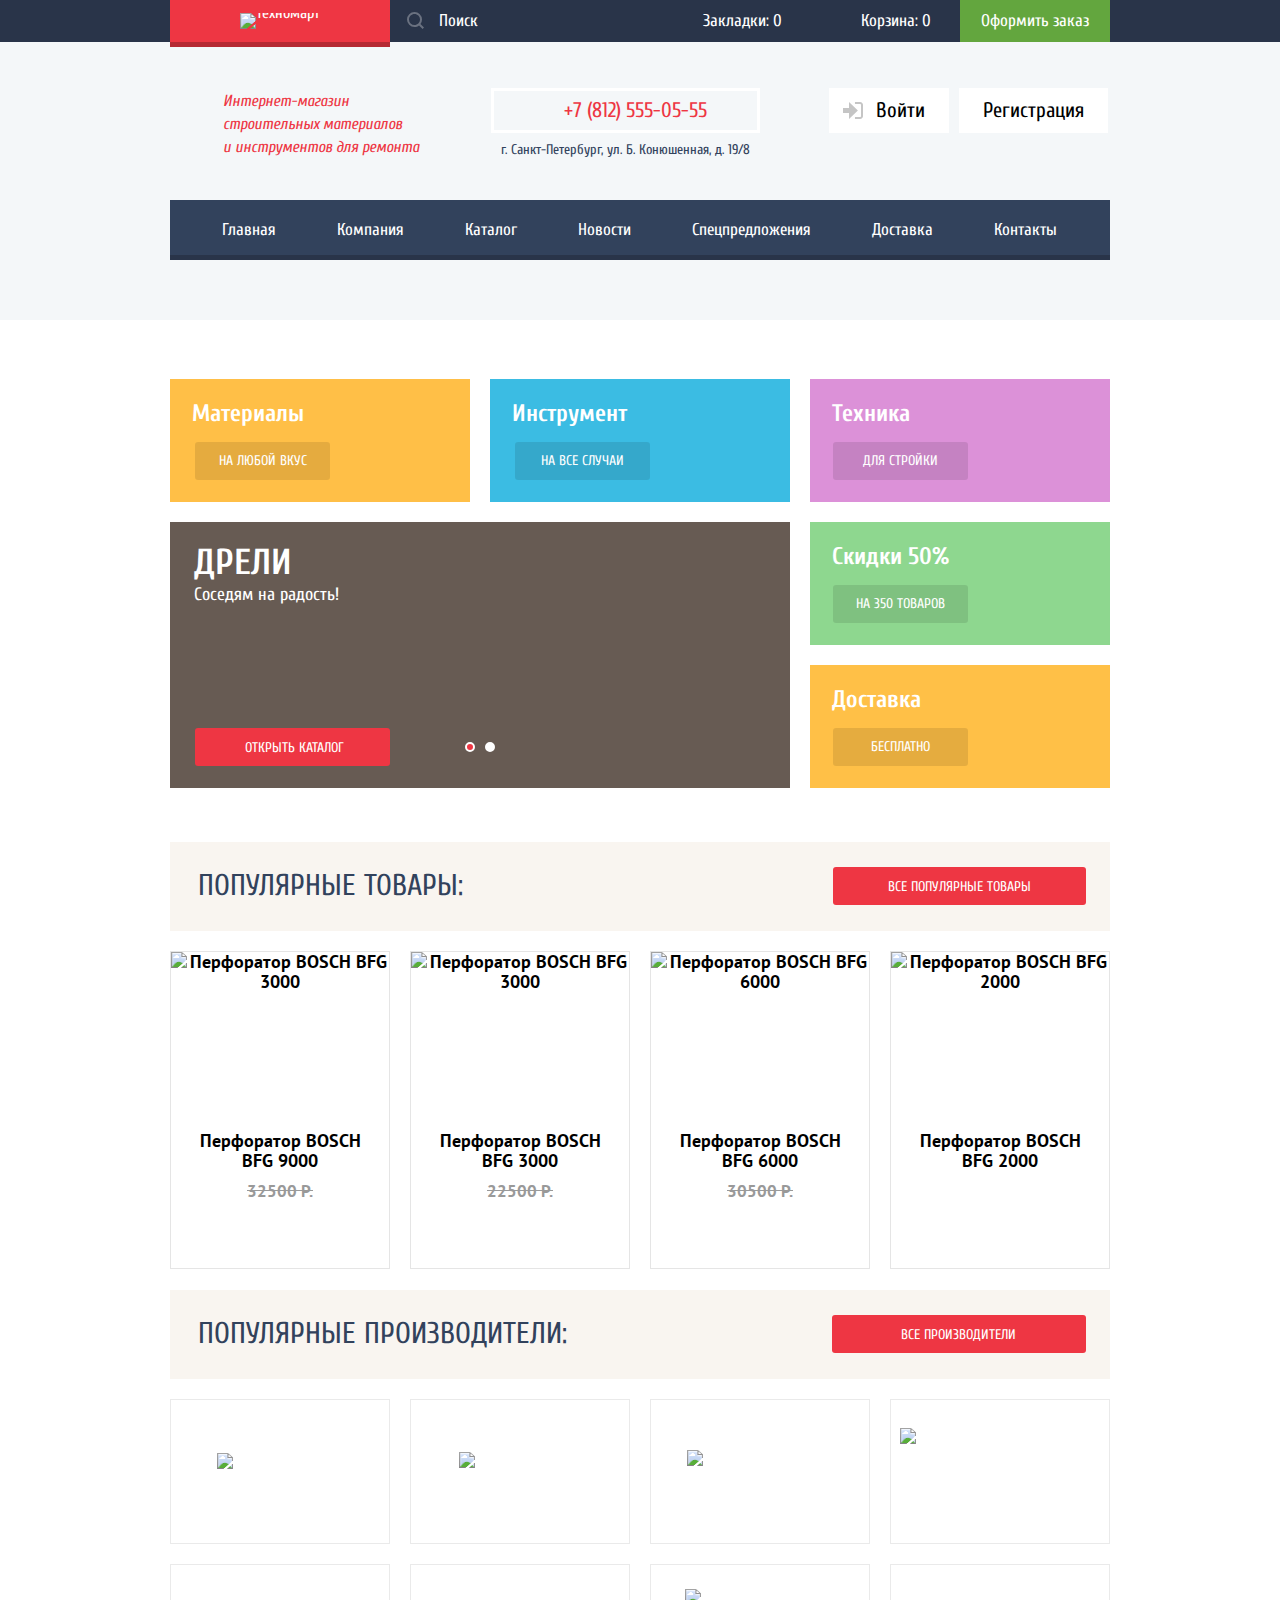
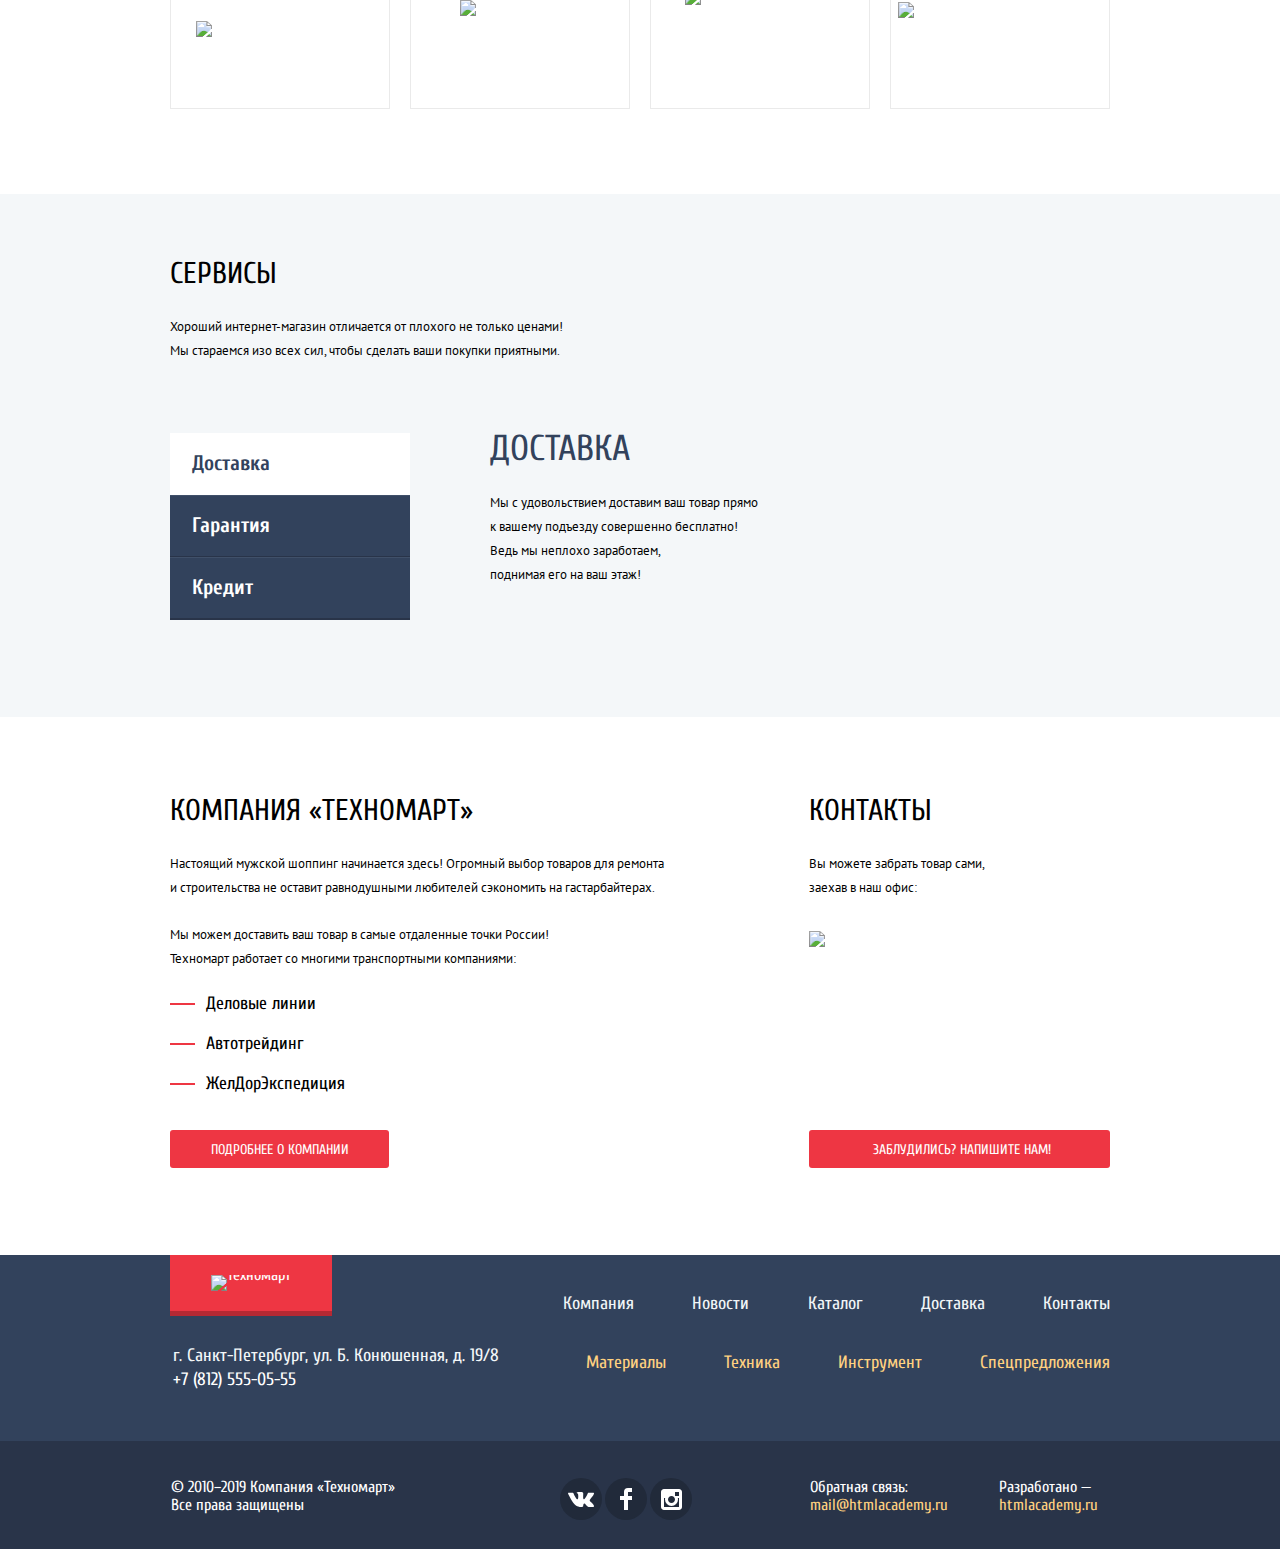
==== commit da1e144f: "Поправил код" ====
--- a/index.html
+++ b/index.html
@@ -4,10 +4,10 @@
     <meta charset="utf-8">
     <title>Техномарт</title>
     <link href="https://fonts.googleapis.com/css?family=Cuprum:400,400i,700%7CPT+Sans:400,700&display=swap&subset=cyrillic" rel="stylesheet">
-    <link rel="stylesheet" href="css/normalize.css">
-    <link rel="stylesheet" href="css/style.css">
+    <link rel="stylesheet" href="css/mini_normalize.css">
+    <link rel="stylesheet" href="css/mini_style.css">
   </head>
-  <body>
+  <body class="index">
     <header class="main_header">
       <div class="header_container">
         <div class="center_container">
@@ -41,8 +41,8 @@
           <li>
             <a class="login" href="">
               <svg class="login_icon" xmlns="http://www.w3.org/2000/svg" width="20" height="17" viewBox="0 0 20 17">
-                  <path fill="#c5c5c5" d="M14.875 8.5L6 0v6H0v5h6v6z"/>
-                  <path fill="#c5c5c5" d="M16.986 15.01h-5.027V17h5.027c2.178 0 3.004-1.81 3.029-3.026V3.028C19.99 1.811 19.164 0 16.986 0h-5.027v1.99h5.027c.839 0 .992.681 1.01 1.057v10.904c-.017.376-.171 1.059-1.01 1.059z"/>
+                <path fill="#c5c5c5" d="M14.875 8.5L6 0v6H0v5h6v6z"/>
+                <path fill="#c5c5c5" d="M16.986 15.01h-5.027V17h5.027c2.178 0 3.004-1.81 3.029-3.026V3.028C19.99 1.811 19.164 0 16.986 0h-5.027v1.99h5.027c.839 0 .992.681 1.01 1.057v10.904c-.017.376-.171 1.059-1.01 1.059z"/>
               </svg>
               Войти
             </a>
@@ -81,8 +81,8 @@
         </div>
         <div class="promo_container second">
           <div class="promo_item slider">
-            <button class="backward"></button>
-            <button class="forward"></button>
+            <button class="slider_btn backward"></button>
+            <button class="slider_btn forward"></button>
             <a class="button" href="catalog.html">Открыть каталог</a>
             <input class="promo_slider_input drill_input visually-hidden" id="drill_input" type="radio" name="promo_slide" checked>
             <input class="promo_slider_input perforator_input visually-hidden" id="perforator_input" type="radio" name="promo_slide">
@@ -253,119 +253,129 @@
             Настоящий мужской шоппинг начинается здесь! Огромный выбор товаров для ремонта <br>
             и строительства не оставит равнодушными любителей сэкономить на гастарбайтерах.
           </p>
-          <p>Мы можем доставить ваш товар в самые отдаленные точки России!<br>
-            Техномарт работает со многими транспортными компаниями: </p>
-            <ul class="transport_list">
-              <li>Деловые линии</li>
-              <li>Автотрейдинг</li>
-              <li>ЖелДорЭкспедиция</li>
-            </ul>
-            <a class="button" href="">Подробнее о компании</a>
-          </section>
-          <section class="contacts">
-            <h2 class="headline">Контакты</h2>
-            <p>Вы можете забрать товар сами, <br>
-              заехав в наш офис:
-            </p>
-            <a class="map_link" href="">
-              <img src="img/map1.png" width="300" height="158" alt="Офис компании по адресу г. Санкт-Петербург, ул. Б. Конюшенная, д. 19/8">
-            </a>
-            <a class="button write_us" href="">Заблудились? Напишите нам!</a>
-          </section>
-        </div>
-      </main>
-      <footer class="main_footer">
-        <div class="footer_container center_container">
-          <div class="footer_box">
-            <div class="logo_box footer_logo_box"><img class="footer_logo_svg"  src="img/footer-logo.svg" width="138" height="23" alt="Техномарт"></div>
-            <p class="adress">г. Санкт-Петербург, ул. Б. Конюшенная, д. 19/8<br>
-              <a href="tel:+78125550555">+7 (812) 555-05-55</a>
-            </p>
-          </div>
-          <div class="nav_container">
-            <ul class="first_footer_nav">
-              <li><a href="">Компания</a></li>
-              <li><a href="">Новости</a></li>
-              <li><a href="catalog.html">Каталог</a></li>
-              <li><a href="">Доставка</a></li>
-              <li><a href="">Контакты</a></li>
-            </ul>
-            <ul class="second_footer_nav">
-              <li><a href="">Материалы</a></li>
-              <li><a href="">Техника</a></li>
-              <li><a href="">Инструмент</a></li>
-              <li><a href="">Спецпредложения</a></li>
-            </ul>
-          </div>
-        </div>
-        <div class="footer_contacts">
-          <div class="center_container">
-            <p class="copyright">© 2010–2019 Компания «Техномарт»<br>
-              Все права защищены
-            </p>
-            <ul class="footer_social">
-              <li>
-                <a href="" aria-label="Техномарт во Вконтакте">
-                  <span class="visually-hidden">Вконтакте</span>
-                  <svg xmlns="http://www.w3.org/2000/svg" width="26" height="15" viewBox="0 0 26 15">
-                    <path fill="#FFF" d="M16.138 11.51c.956-.309 2.18 2.04 3.483 2.939.978.681 1.727.534 1.727.534l3.473-.05s1.815-.112.957-1.554c-.071-.12-.503-1.069-2.585-3.022-2.177-2.043-1.882-1.712.739-5.244 1.597-2.153 2.236-3.468 2.036-4.028-.192-.539-1.365-.399-1.365-.399L20.69.713c-.381.001-.704.119-.851.515-.003.004-.621 1.666-1.445 3.079-1.741 2.989-2.436 3.148-2.724 2.961-.661-.433-.494-1.737-.494-2.664 0-2.897.432-4.105-.846-4.417-.427-.104-.739-.172-1.828-.182-1.392-.021-2.574 0-3.244.329-.445.223-.786.712-.579.74.26.035.843.16 1.155.586.401.552.389 1.789.389 1.789s.229 3.411-.54 3.834c-.528.29-1.25-.302-2.803-3.016-.793-1.388-1.392-2.922-1.392-2.922s-.116-.285-.326-.441c-.25-.185-.6-.244-.6-.244L.848.684S.29.7.085.946c-.182.218-.015.668-.015.668s2.909 6.881 6.203 10.347c3.02 3.182 6.452 2.971 6.452 2.971h1.555s.469-.054.709-.312c.224-.24.214-.691.214-.691s-.031-2.109.935-2.419z"/>
-                  </svg>
-                </a>
-              </li>
-              <li>
-                <a href="" aria-label="Техномарт в Фейсбуке">
-                  <span class="visually-hidden">Фейсбук</span>
-                  <svg xmlns="http://www.w3.org/2000/svg" width="12" height="22" viewBox="0 0 12 22">
-                    <path fill="#FFF" d="M12 4V0H8a4 4 0 0 0-4 4v4H0v4h4v10h4V12h4V8H8V4h4z"/>
-                  </svg>
-                </a>
-              </li>
-              <li>
-                <a href="" aria-label="Техномарт в Инстаграме">
-                  <span class="visually-hidden">Истаграм</span>
-                  <svg xmlns="http://www.w3.org/2000/svg" width="21" height="21" viewBox="0 0 21 21">
-                    <path fill="#FFF" d="M18 0H3C1.35 0 0 1.35 0 3v15c0 1.65 1.35 3 3 3h15c1.65 0 3-1.35 3-3V3c0-1.65-1.35-3-3-3zm-7.5 7c1.93 0 3.5 1.57 3.5 3.5S12.43 14 10.5 14 7 12.43 7 10.5 8.57 7 10.5 7zM18 18H3V9h1.181A6.504 6.504 0 0 0 4 10.5a6.5 6.5 0 1 0 13 0 6.45 6.45 0 0 0-.181-1.5H18v9zm0-11h-4V3h4v4z"/>
-                  </svg>
-                </a>
-              </li>
-            </ul>
-            <p class="feedback">Обратная связь:<br>
-              <a href="">mail@htmlacademy.ru</a>
-            </p>
-            <p class="developed">Разработано —<br>
-              <a href="https://htmlacademy.ru/intensive/htmlcss">htmlacademy.ru</a>
-            </p>
-          </div>
-        </div>
-      </footer>
-      <section class="modal modal_map">
-        <h2 class="visually-hidden">Как до нас добраться.</h2>
-        <iframe src="https://www.google.com/maps/embed?pb=!1m18!1m12!1m3!1d1998.6037872533268!2d30.320858716070596!3d59.938716481876156!2m3!1f0!2f0!3f0!3m2!1i1024!2i768!4f13.1!3m3!1m2!1s0x4696310fca145cc1%3A0x42b32648d8238007!2z0JHQvtC70YzRiNCw0Y8g0JrQvtC90Y7RiNC10L3QvdCw0Y8g0YPQuy4sIDE5LzgsINCh0LDQvdC60YIt0J_QtdGC0LXRgNCx0YPRgNCzLCAxOTExODY!5e0!3m2!1sru!2sru!4v1571444357351!5m2!1sru!2sru" width="940" height="446" allowfullscreen="">
-        </iframe>
-        <img src="img/map.png" width="940" height="446" alt="Офис компании по адресу г. Санкт-Петербург, ул. Б. Конюшенная, д. 19/8">
-        <button class="modal_close" type="button" aria-label="Закрыть"></button>
-      </section>
-      <section class="modal modal_communication">
-        <h2 class="visually-hidden">Свяжитесь с нами.</h2>
-        <form action="https://echo.htmlacademy.ru" method="post">
-          <div class="modal_center_container">
-            <label>Ваше имя:
-              <input id="name-field" type="text" name="name" placeholder="Имя Фамилия">
-            </label>
-            <label>Ваш e-mail:
-              <input id="email-field" type="text" name="email" placeholder="email@example.com">
-            </label>
-            <label>Текст письма:
-              <textarea id="letter-field" name="letter" placeholder="В свободной форме"></textarea>
-            </label>
-          </div>
-          <div class="modal_container">
-            <button class="button" type="submit">Отправить</button>
-          </div>
-        </form>
-        <button class="modal_close" type="button" aria-label="Закрыть"></button>
-      </section>
-      <script src="js/modal_communication.js"></script>
-      <script src="js/modal_map.js"></script>
-    </body>
+          <p> Мы можем доставить ваш товар в самые отдаленные точки России!<br>
+            Техномарт работает со многими транспортными компаниями:
+          </p>
+          <ul class="transport_list">
+            <li>Деловые линии</li>
+            <li>Автотрейдинг</li>
+            <li>ЖелДорЭкспедиция</li>
+          </ul>
+          <a class="button" href="">Подробнее о компании</a>
+        </section>
+        <section class="contacts">
+          <h2 class="headline">Контакты</h2>
+          <p>Вы можете забрать товар сами, <br>
+            заехав в наш офис:
+          </p>
+          <a class="map_link" href="">
+            <img src="img/map1.png" width="300" height="158" alt="Офис компании по адресу г. Санкт-Петербург, ул. Б. Конюшенная, д. 19/8">
+          </a>
+          <a class="button write_us" href="">Заблудились? Напишите нам!</a>
+        </section>
+      </div>
+    </main>
+    <footer class="main_footer">
+      <div class="footer_container center_container">
+        <div class="footer_box">
+          <div class="logo_box footer_logo_box"><img class="footer_logo_svg"  src="img/footer-logo.svg" width="138" height="23" alt="Техномарт"></div>
+          <p class="adress">г. Санкт-Петербург, ул. Б. Конюшенная, д. 19/8<br>
+            <a href="tel:+78125550555">+7 (812) 555-05-55</a>
+          </p>
+        </div>
+        <div class="nav_container">
+          <ul class="first_footer_nav">
+            <li><a href="">Компания</a></li>
+            <li><a href="">Новости</a></li>
+            <li><a href="catalog.html">Каталог</a></li>
+            <li><a href="">Доставка</a></li>
+            <li><a href="">Контакты</a></li>
+          </ul>
+          <ul class="second_footer_nav">
+            <li><a href="">Материалы</a></li>
+            <li><a href="">Техника</a></li>
+            <li><a href="">Инструмент</a></li>
+            <li><a href="">Спецпредложения</a></li>
+          </ul>
+        </div>
+      </div>
+      <div class="footer_contacts">
+        <div class="center_container">
+          <p class="copyright">© 2010–2019 Компания «Техномарт»<br>
+            Все права защищены
+          </p>
+          <ul class="footer_social">
+            <li>
+              <a href="" aria-label="Техномарт во Вконтакте">
+                <span class="visually-hidden">Вконтакте</span>
+                <svg xmlns="http://www.w3.org/2000/svg" width="26" height="15" viewBox="0 0 26 15">
+                  <path fill="#FFF" d="M16.138 11.51c.956-.309 2.18 2.04 3.483 2.939.978.681 1.727.534 1.727.534l3.473-.05s1.815-.112.957-1.554c-.071-.12-.503-1.069-2.585-3.022-2.177-2.043-1.882-1.712.739-5.244 1.597-2.153 2.236-3.468 2.036-4.028-.192-.539-1.365-.399-1.365-.399L20.69.713c-.381.001-.704.119-.851.515-.003.004-.621 1.666-1.445 3.079-1.741 2.989-2.436 3.148-2.724 2.961-.661-.433-.494-1.737-.494-2.664 0-2.897.432-4.105-.846-4.417-.427-.104-.739-.172-1.828-.182-1.392-.021-2.574 0-3.244.329-.445.223-.786.712-.579.74.26.035.843.16 1.155.586.401.552.389 1.789.389 1.789s.229 3.411-.54 3.834c-.528.29-1.25-.302-2.803-3.016-.793-1.388-1.392-2.922-1.392-2.922s-.116-.285-.326-.441c-.25-.185-.6-.244-.6-.244L.848.684S.29.7.085.946c-.182.218-.015.668-.015.668s2.909 6.881 6.203 10.347c3.02 3.182 6.452 2.971 6.452 2.971h1.555s.469-.054.709-.312c.224-.24.214-.691.214-.691s-.031-2.109.935-2.419z"/>
+                </svg>
+              </a>
+            </li>
+            <li>
+              <a href="" aria-label="Техномарт в Фейсбуке">
+                <span class="visually-hidden">Фейсбук</span>
+                <svg xmlns="http://www.w3.org/2000/svg" width="12" height="22" viewBox="0 0 12 22">
+                  <path fill="#FFF" d="M12 4V0H8a4 4 0 0 0-4 4v4H0v4h4v10h4V12h4V8H8V4h4z"/>
+                </svg>
+              </a>
+            </li>
+            <li>
+              <a href="" aria-label="Техномарт в Инстаграме">
+                <span class="visually-hidden">Истаграм</span>
+                <svg xmlns="http://www.w3.org/2000/svg" width="21" height="21" viewBox="0 0 21 21">
+                  <path fill="#FFF" d="M18 0H3C1.35 0 0 1.35 0 3v15c0 1.65 1.35 3 3 3h15c1.65 0 3-1.35 3-3V3c0-1.65-1.35-3-3-3zm-7.5 7c1.93 0 3.5 1.57 3.5 3.5S12.43 14 10.5 14 7 12.43 7 10.5 8.57 7 10.5 7zM18 18H3V9h1.181A6.504 6.504 0 0 0 4 10.5a6.5 6.5 0 1 0 13 0 6.45 6.45 0 0 0-.181-1.5H18v9zm0-11h-4V3h4v4z"/>
+                </svg>
+              </a>
+            </li>
+          </ul>
+          <p class="feedback">Обратная связь:<br>
+            <a href="">mail@htmlacademy.ru</a>
+          </p>
+          <p class="developed">Разработано —<br>
+            <a href="https://htmlacademy.ru/intensive/htmlcss">htmlacademy.ru</a>
+          </p>
+        </div>
+      </div>
+    </footer>
+    <section class="modal modal_map">
+      <h2 class="visually-hidden">Как до нас добраться.</h2>
+      <iframe src="https://www.google.com/maps/embed?pb=!1m18!1m12!1m3!1d1998.6037872533268!2d30.320858716070596!3d59.938716481876156!2m3!1f0!2f0!3f0!3m2!1i1024!2i768!4f13.1!3m3!1m2!1s0x4696310fca145cc1%3A0x42b32648d8238007!2z0JHQvtC70YzRiNCw0Y8g0JrQvtC90Y7RiNC10L3QvdCw0Y8g0YPQuy4sIDE5LzgsINCh0LDQvdC60YIt0J_QtdGC0LXRgNCx0YPRgNCzLCAxOTExODY!5e0!3m2!1sru!2sru!4v1571444357351!5m2!1sru!2sru" width="940" height="446" allowfullscreen="">
+      </iframe>
+      <img src="img/map.png" width="940" height="446" alt="Офис компании по адресу г. Санкт-Петербург, ул. Б. Конюшенная, д. 19/8">
+      <button class="modal_close" type="button" aria-label="Закрыть"></button>
+    </section>
+    <section class="modal modal_communication">
+      <h2 class="visually-hidden">Свяжитесь с нами.</h2>
+      <form action="https://echo.htmlacademy.ru" method="post">
+        <div class="modal_center_container">
+          <label>Ваше имя:
+            <input id="name-field" type="text" name="name" placeholder="Имя Фамилия">
+          </label>
+          <label>Ваш e-mail:
+            <input id="email-field" type="text" name="email" placeholder="email@example.com">
+          </label>
+          <label>Текст письма:
+            <textarea id="letter-field" name="letter" placeholder="В свободной форме"></textarea>
+          </label>
+        </div>
+        <div class="modal_container">
+          <button class="button" type="submit">Отправить</button>
+        </div>
+      </form>
+      <button class="modal_close" type="button" aria-label="Закрыть"></button>
+    </section>
+    <section class="modal modal_success_buy">
+      <div class="modal_center_container">
+        <h2 class="headline">Товар добавлен в корзину!</h2>
+      </div>
+      <div class="modal_container">
+        <a class="button" href="">Оформить заказ</a>
+        <button class="button continue_btn" type="button">Продолжить покупки</button>
+      </div>
+      <button class="modal_close" type="button" aria-label="Закрыть"></button>
+    </section>
+    <script src="js/mini_scripts.js"></script>
+  </body>
 </html>
--- a/css/mini_style.css
+++ b/css/mini_style.css
@@ -0,0 +1 @@
+@keyframes modal_appearance{0%{transform:translateY(-3000px)}70%{transform:translateY(30px)}90%{transform:translateY(-10px)}to{transform:translateY(0)}}@keyframes eror{0%,to{transform:translateX(0)}10%,30%,50%,70%,90%{transform:translateX(-10px)}20%,45%,60%,80%{transform:translateX(10px)}}*,::after,::before{box-sizing:inherit}html{box-sizing:border-box}a,body{color:#fff}body{min-width:960px;font-family:"Cuprum","Arial","sans-serif"}a{text-decoration:none}img{max-width:100%;height:auto}.visually-hidden{position:absolute;width:1px;height:1px;margin:-1px;border:0;padding:0;white-space:nowrap;clip-path:inset(100%);clip:rect(0 0 0 0);overflow:hidden}.center_container{width:940px;margin-left:auto;margin-right:auto}.catalog_page .main_header{margin-bottom:20px}.header_container .center_container{display:flex;align-items:stretch;align-content:stretch}.header_container{margin:0 0 46px;padding:0}.logo_box{display:block;padding-top:13px;padding-bottom:10px;line-height:1px;text-align:center;background-color:#ee3643}.header_logo_box{width:220px}.header_logo_box::after{content:"";position:absolute;top:100%;display:block;width:100%;height:5px;background-color:#b52933}.header_logo_box,.search{position:relative}.search_field::-ms-input-placeholder{color:#fff}.search_field::-moz-placeholder{color:#fff;opacity:1}.search_field::placeholder{color:#fff}.search input{display:block;width:270px;padding-top:12px;padding-bottom:12px;padding-left:49px;font-size:17px;line-height:18px;color:#fff;background-color:transparent;border:0}.search_field:focus~.search_btn path{fill:#ee3643}.search .search_btn:focus,.search .search_btn:hover,.search_field:focus~.search_btn,.search_field:hover~.search_btn{opacity:1}.search_btn{position:absolute;right:236px;top:12px;margin:0;padding:0;background-color:transparent;border:0;opacity:.3;cursor:pointer}.search_btn path{fill:#fff}.logo_box:focus,.logo_box:hover{background-color:#ca2c37}.catalog_logo_box:active{background-color:#ba2732}.header_container{background-color:#293449}.header_btns{display:flex;flex-wrap:wrap;width:450px}.header_btns a{display:block;width:150px;padding-top:12px;padding-bottom:12px;font-size:17px;line-height:18px;text-align:center}.header_btns .order{padding-left:20px;padding-right:20px;text-align:center;background-color:#63a63e}.header_btns .bookmarks{position:relative;padding:12px 28px 12px 43px}.header_btns .bookmarks::before,.header_btns .cart::before{content:"";position:absolute;left:17px;width:14px;height:16px;background-image:url(../img/icon-bookmark.svg);background-size:14px 16px;opacity:.3}.header_btns .cart{position:relative;padding:12px 29px 12px 50px}.catalog_page .cart{padding-right:24px;background-color:#ee3643}.header_btns .cart::before{left:18px;width:15px;height:15px;background-image:url(../img/cart-icon.svg);background-size:15px 15px}.header_container .order:focus,.header_container .order:hover{background-color:#5fbb2d}.header_container .order:active{color:rgba(255,255,255,.5);background-color:#518534}.header_container .bookmarks:focus,.header_container .bookmarks:hover,.header_container .cart:focus,.header_container .cart:hover,.search input:hover{background-color:#212a3a}.bookmarks:focus::before,.bookmarks:hover::before,.cart:focus::before,.cart:hover::before{opacity:1}.search input:focus{color:#000;background-color:#fff;outline:0}.header_container .bookmarks:active,.header_container .cart:active{color:rgba(255,255,255,.6);background-color:#161d29}.header_content,.main_header{display:flex;background-color:#f4f7f9}.main_header{flex-direction:column}.header_content{margin-bottom:38px;padding-left:53px}.header_description{width:197px;margin:0 71px 0 0;padding-top:2px;font-style:italic;font-size:16px;line-height:23px;color:#ee3643}.header_adress{margin:0;font-size:14px;line-height:24px;text-align:center;color:#32425c}.header_content .telephone_number{position:relative;margin:0 0 5px;padding:9px 49px 9px 70px;font-size:21px;line-height:21px;color:#ee3643;border:3px solid #fff}.telephone_number a{color:inherit}.header_content .telephone_number::before{content:"";position:absolute;top:10px;left:12px;display:block;width:19px;height:19px;background-image:url(../img/icon-phone.svg);background-position:0 0;background-repeat:no-repeat}.header_content .header_contacts{display:flex;flex-wrap:wrap;flex-direction:column;width:270px;margin-right:69px}.catalog_user_navigation,.main_user_navigation{display:flex;flex-wrap:wrap;width:281px;margin:0;padding:0;list-style:none}.catalog_user_navigation{position:relative;align-items:flex-start;width:299px}.catalog_user_navigation .user_name,.main_user_navigation a{font-size:21px;line-height:21px;color:#000;background-color:#fff}.catalog_user_navigation .user_name{position:relative;display:block;width:299px;margin-bottom:5px;padding-top:12px;padding-bottom:12px;padding-left:47px}.catalog_user_navigation .user_logo,.login_icon{position:absolute;top:13px;left:13px}.catalog_page .header_contacts{margin-right:51px}.main_user_navigation .login{position:relative;display:block;max-width:120px;margin-right:10px;padding:12px 25px 12px 47px}.login_icon{left:14px;top:14px}.main_user_navigation .registration{display:block;max-width:150px;padding:12px 24px}.catalog_user_navigation .user_nav_item{padding-left:17px}.catalog_user_navigation .nav_btn{font-size:16px;line-height:18px;text-decoration:underline;color:#32425c}.exit_box{position:absolute;top:4px;right:0}.catalog_user_navigation .exit_btn{display:block;padding:10px;font-size:0}.catalog_user_navigation .separator{position:relative;margin-right:15px}.separator::after{content:"";position:absolute;right:-19px;top:7px;display:block;width:4px;height:4px;background-color:#32425c;border-radius:50%}.exit_btn:focus path,.exit_btn:hover path,.user_name:focus path,.user_name:hover path{fill:#32425c}.exit_btn:active path,.user_name:active path{fill:#c5c5c5}.catalog_user_navigation .nav_btn:focus,.catalog_user_navigation .nav_btn:hover,.main_user_navigation a:focus,.main_user_navigation a:hover{color:#ee3643}.catalog_user_navigation .user_name:active,.main_user_navigation a:active{color:rgba(0,0,0,.3)}.catalog_user_navigation .nav_btn:active{color:rgba(50,66,92,.3)}.site_navigation ul{display:flex;flex-wrap:wrap;margin:0;padding:0 21px;list-style:none}.site_navigation{margin-bottom:60px;background-color:#32425c;box-shadow:inset 0 -5px 0 0 #293449}.site_navigation a{display:block;padding:21px 30px 22px 31px;font-size:17px;line-height:17px;text-align:center}.login:focus path,.login:hover path{fill:#32425c}.login:active path{fill:#c5c5c5}.site_navigation a:focus,.site_navigation a:hover{background-color:#293449}.site_navigation a:active{color:rgba(255,255,255,.5);background-color:#1d2739}.catalog_main .main_nav_container{display:flex;flex-direction:column}.breadcrumbs{display:flex;flex-wrap:wrap;order:-1;margin:0 0 22px;padding:0;font-size:13px;line-height:18px;font-family:"PT Sans","Arial","sans-serif";list-style:none}.breadcrumbs .home{display:inline-block;vertical-align:baseline;width:15px;height:12px;background-image:url(../img/icon-home.svg);background-repeat:no-repeat;background-position:-1px 0}.breadcrumbs .home_box{padding-top:1px}.breadcrumbs li:not(:last-child){position:relative;margin-right:39px}.breadcrumbs li::after{content:"";position:absolute;right:-26px;top:3px;display:block;width:8px;height:12px;background-image:url(../img/icon-right-small.svg);background-repeat:no-repeat;background-position:0 0}.breadcrumbs li:last-child::after{display:none}.breadcrumbs li:last-child{margin:0}.breadcrumbs .home_box::after{right:-20px}.breadcrumbs a{text-transform:uppercase;color:#000}.breadcrumbs a:focus,.breadcrumbs a:hover{text-decoration:underline}.headline{margin:0;font-weight:400;font-size:30px;line-height:30px;text-transform:uppercase;color:#000}.catalog_title{margin:0 0 20px;padding:28px;color:#32425c;background-color:#f2f6f8}.filter_section{width:220px}.filter fieldset,.filter_section h2{font-family:"PT Sans","Arial","sans-serif"}.filter_section h2{padding-top:10px;padding-bottom:10px;padding-left:18px;font-weight:400;font-size:13px;line-height:18px;text-transform:uppercase;color:#000;background-color:#f7f3ec;border-radius:3px;margin:0 0 11px}.filter fieldset{position:relative;margin:0 0 41px;padding:0;border:0}.filter fieldset:last-of-type{margin-bottom:78px}.filter fieldset:not(:last-of-type)::after{content:"";position:absolute;bottom:-25px;display:block;width:100%;height:1px;background-color:#e5e5e5}.filter legend{display:block;margin-bottom:14px;font-weight:700;font-size:17px;line-height:30px;text-transform:uppercase;color:#000}.filter .power_legend{margin-bottom:13px}.filter .price_fieldset{justify-content:center;margin-bottom:43px}.price_fieldset .price_range{margin-bottom:9px;padding:39px 20px;background-color:#f7f3ec;border-radius:3px}.price_range .scale{position:relative;height:2px;background-color:#d7dcde}.price_range .scale::before{content:"";display:block;width:152px;height:2px;background-color:#00ca74}.price_range .price_marker{position:absolute;top:-9px;width:20px;height:22px;background-image:url(../img/filter-button.svg);background-repeat:no-repeat;cursor:pointer}.marker_max{left:140px}.price_fieldset_conteiner{display:flex;align-items:center;justify-content:space-between}.price_field{display:block;width:95px;margin:0;padding:10px 5px;font-size:17px;line-height:18px;text-align:center;background-color:#f7f3ec;border:0;border-radius:3px}.minimum_price{padding-left:10px}.price_separator{font-size:16px;line-height:18px;color:#444}.filter ul{margin:0;padding:0;list-style:none}.filter_item{margin-bottom:20px;padding-left:34px}.filter_item:last-child{margin-bottom:0}.filter label{position:relative;display:block;font-size:15px;line-height:20px;text-transform:uppercase;color:#000;cursor:pointer;-ms-user-select:none;-moz-user-select:none;user-select:none}.manufacturers_list label::after{content:"";position:absolute;left:-34px;top:0;display:block;width:23px;height:23px;background-image:url("data:image/svg+xml,%3Csvg xmlns='http://www.w3.org/2000/svg' width='23' height='23' viewBox='0 0 23 23'%3E%3Cpath fill='%23c5c5c5' d='M20 2c.542 0 1 .458 1 1v17c0 .542-.458 1-1 1H3c-.542 0-1-.458-1-1V3c0-.542.458-1 1-1h17m0-2H3C1.35 0 0 1.35 0 3v17c0 1.65 1.35 3 3 3h17c1.65 0 3-1.35 3-3V3c0-1.65-1.35-3-3-3z'/%3E%3C/svg%3E%0A");background-position:0 0;background-repeat:no-repeat}.filter_input.checkbox:checked+label::after{width:28px;background-image:url("data:image/svg+xml,%3Csvg xmlns='http://www.w3.org/2000/svg' width='27' height='23' viewBox='0 0 27 23'%3E%3Cpath fill='%23c5c5c5' d='M7.285 7.486l-2.829 2.829 7.783 7.783L26.171 4.166l-2.828-2.829-11.104 11.102z'/%3E%3Cpath fill='%23c5c5c5' d='M21 20c0 .542-.458 1-1 1H3c-.542 0-1-.458-1-1V3c0-.542.458-1 1-1h16.908L21.493.415A2.96 2.96 0 0 0 20 0H3C1.35 0 0 1.35 0 3v17c0 1.65 1.35 3 3 3h17c1.65 0 3-1.35 3-3v-9.829l-2 2V20z'/%3E%3C/svg%3E")}.filter_input.checkbox+label:hover::after{background-image:url("data:image/svg+xml,%3Csvg xmlns='http://www.w3.org/2000/svg' width='23' height='23' viewBox='0 0 23 23'%3E%3Cpath fill='%23b5b5b5' d='M20 2c.542 0 1 .458 1 1v17c0 .542-.458 1-1 1H3c-.542 0-1-.458-1-1V3c0-.542.458-1 1-1h17m0-2H3C1.35 0 0 1.35 0 3v17c0 1.65 1.35 3 3 3h17c1.65 0 3-1.35 3-3V3c0-1.65-1.35-3-3-3z'/%3E%3C/svg%3E%0A")}.filter_input.checkbox:focus+label::after{background-image:url("data:image/svg+xml,%3Csvg xmlns='http://www.w3.org/2000/svg' width='23' height='23' viewBox='0 0 23 23'%3E%3Cpath fill='%23b5b5b5' d='M20 2c.542 0 1 .458 1 1v17c0 .542-.458 1-1 1H3c-.542 0-1-.458-1-1V3c0-.542.458-1 1-1h17m0-2H3C1.35 0 0 1.35 0 3v17c0 1.65 1.35 3 3 3h17c1.65 0 3-1.35 3-3V3c0-1.65-1.35-3-3-3z'/%3E%3C/svg%3E%0A");outline:thin dotted invert;outline:auto 3px -webkit-focus-ring-color}.filter_input.checkbox:checked+label:hover::after{width:28px;background-image:url("data:image/svg+xml,%3Csvg xmlns='http://www.w3.org/2000/svg' width='27' height='23' viewBox='0 0 27 23'%3E%3Cpath fill='%23b5b5b5' d='M7.285 7.486l-2.829 2.829 7.783 7.783L26.171 4.166l-2.828-2.829-11.104 11.102z'/%3E%3Cpath fill='%23b5b5b5' d='M21 20c0 .542-.458 1-1 1H3c-.542 0-1-.458-1-1V3c0-.542.458-1 1-1h16.908L21.493.415A2.96 2.96 0 0 0 20 0H3C1.35 0 0 1.35 0 3v17c0 1.65 1.35 3 3 3h17c1.65 0 3-1.35 3-3v-9.829l-2 2V20z'/%3E%3C/svg%3E%0A")}.filter_input.checkbox:checked:focus+label::after{width:28px;background-image:url("data:image/svg+xml,%3Csvg xmlns='http://www.w3.org/2000/svg' width='27' height='23' viewBox='0 0 27 23'%3E%3Cpath fill='%23b5b5b5' d='M7.285 7.486l-2.829 2.829 7.783 7.783L26.171 4.166l-2.828-2.829-11.104 11.102z'/%3E%3Cpath fill='%23b5b5b5' d='M21 20c0 .542-.458 1-1 1H3c-.542 0-1-.458-1-1V3c0-.542.458-1 1-1h16.908L21.493.415A2.96 2.96 0 0 0 20 0H3C1.35 0 0 1.35 0 3v17c0 1.65 1.35 3 3 3h17c1.65 0 3-1.35 3-3v-9.829l-2 2V20z'/%3E%3C/svg%3E%0A");outline:thin dotted invert;outline:auto 3px -webkit-focus-ring-color}.filter_input.checkbox:disabled+label::after{background-image:url("data:image/svg+xml,%3Csvg xmlns='http://www.w3.org/2000/svg' width='23' height='23' viewBox='0 0 23 23'%3E%3Cpath fill='%23b5b5b5' opacity='0.3' d='M20 2c.542 0 1 .458 1 1v17c0 .542-.458 1-1 1H3c-.542 0-1-.458-1-1V3c0-.542.458-1 1-1h17m0-2H3C1.35 0 0 1.35 0 3v17c0 1.65 1.35 3 3 3h17c1.65 0 3-1.35 3-3V3c0-1.65-1.35-3-3-3z'/%3E%3C/svg%3E%0A")}.filter_input.checkbox:checked:disabled+label::after{width:28px;background-image:url("data:image/svg+xml,%3Csvg xmlns='http://www.w3.org/2000/svg' width='27' height='23' viewBox='0 0 27 23'%3E%3Cpath fill='%23b5b5b5' opacity='0.3' d='M7.285 7.486l-2.829 2.829 7.783 7.783L26.171 4.166l-2.828-2.829-11.104 11.102z'/%3E%3Cpath fill='%23b5b5b5' opacity='0.3' d='M21 20c0 .542-.458 1-1 1H3c-.542 0-1-.458-1-1V3c0-.542.458-1 1-1h16.908L21.493.415A2.96 2.96 0 0 0 20 0H3C1.35 0 0 1.35 0 3v17c0 1.65 1.35 3 3 3h17c1.65 0 3-1.35 3-3v-9.829l-2 2V20z'/%3E%3C/svg%3E")}.power_source_list label::after{content:"";position:absolute;left:-35px;top:-2px;display:block;width:25px;height:25px;background-image:url("data:image/svg+xml,%3Csvg xmlns='http://www.w3.org/2000/svg' width='25' height='25' viewBox='0 0 25 25'%3E%3Cpath fill='%23c5c5c5' d='M12.5 4c4.687 0 8.5 3.813 8.5 8.5 0 4.687-3.813 8.5-8.5 8.5C7.813 21 4 17.187 4 12.5 4 7.813 7.813 4 12.5 4m0-4C5.597 0 0 5.597 0 12.5S5.597 25 12.5 25 25 19.403 25 12.5 19.403 0 12.5 0z'/%3E%3C/svg%3E");background-position:0 0;background-repeat:no-repeat}.filter_input.radio:checked+label::after{background-image:url("data:image/svg+xml,%3Csvg xmlns='http://www.w3.org/2000/svg' width='25' height='25' viewBox='0 0 25 25'%3E%3Cpath fill='%23c5c5c5' d='M12.5 4c4.687 0 8.5 3.813 8.5 8.5 0 4.687-3.813 8.5-8.5 8.5C7.813 21 4 17.187 4 12.5 4 7.813 7.813 4 12.5 4m0-4C5.597 0 0 5.597 0 12.5S5.597 25 12.5 25 25 19.403 25 12.5 19.403 0 12.5 0z'/%3E%3Ccircle fill='%23c5c5c5' cx='12.5' cy='12.5' r='4.5'/%3E%3C/svg%3E")}.filter_input.radio+label:hover::after{background-image:url("data:image/svg+xml,%3Csvg xmlns='http://www.w3.org/2000/svg' width='25' height='25' viewBox='0 0 25 25'%3E%3Cpath fill='%23b5b5b5' d='M12.5 4c4.687 0 8.5 3.813 8.5 8.5 0 4.687-3.813 8.5-8.5 8.5C7.813 21 4 17.187 4 12.5 4 7.813 7.813 4 12.5 4m0-4C5.597 0 0 5.597 0 12.5S5.597 25 12.5 25 25 19.403 25 12.5 19.403 0 12.5 0z'/%3E%3C/svg%3E")}.filter_input.radio:focus+label::after{background-image:url("data:image/svg+xml,%3Csvg xmlns='http://www.w3.org/2000/svg' width='25' height='25' viewBox='0 0 25 25'%3E%3Cpath fill='%23b5b5b5' d='M12.5 4c4.687 0 8.5 3.813 8.5 8.5 0 4.687-3.813 8.5-8.5 8.5C7.813 21 4 17.187 4 12.5 4 7.813 7.813 4 12.5 4m0-4C5.597 0 0 5.597 0 12.5S5.597 25 12.5 25 25 19.403 25 12.5 19.403 0 12.5 0z'/%3E%3C/svg%3E");outline:thin dotted invert;outline:auto 3px -webkit-focus-ring-color}.filter_input.radio:checked+label:hover::after{background-image:url("data:image/svg+xml,%3Csvg xmlns='http://www.w3.org/2000/svg' width='25' height='25' viewBox='0 0 25 25'%3E%3Cpath fill='%23b5b5b5' d='M12.5 4c4.687 0 8.5 3.813 8.5 8.5 0 4.687-3.813 8.5-8.5 8.5C7.813 21 4 17.187 4 12.5 4 7.813 7.813 4 12.5 4m0-4C5.597 0 0 5.597 0 12.5S5.597 25 12.5 25 25 19.403 25 12.5 19.403 0 12.5 0z'/%3E%3Ccircle fill='%23b5b5b5' cx='12.5' cy='12.5' r='4.5'/%3E%3C/svg%3E")}.filter_input.radio:checked:focus+label::after{background-image:url("data:image/svg+xml,%3Csvg xmlns='http://www.w3.org/2000/svg' width='25' height='25' viewBox='0 0 25 25'%3E%3Cpath fill='%23b5b5b5' d='M12.5 4c4.687 0 8.5 3.813 8.5 8.5 0 4.687-3.813 8.5-8.5 8.5C7.813 21 4 17.187 4 12.5 4 7.813 7.813 4 12.5 4m0-4C5.597 0 0 5.597 0 12.5S5.597 25 12.5 25 25 19.403 25 12.5 19.403 0 12.5 0z'/%3E%3Ccircle fill='%23b5b5b5' cx='12.5' cy='12.5' r='4.5'/%3E%3C/svg%3E");outline:thin dotted invert;outline:auto 3px -webkit-focus-ring-color}.filter_input.radio:disabled+label::after{background-image:url("data:image/svg+xml,%3Csvg xmlns='http://www.w3.org/2000/svg' width='25' height='25' viewBox='0 0 25 25'%3E%3Cpath fill='%23b5b5b5' opacity='0.3' d='M12.5 4c4.687 0 8.5 3.813 8.5 8.5 0 4.687-3.813 8.5-8.5 8.5C7.813 21 4 17.187 4 12.5 4 7.813 7.813 4 12.5 4m0-4C5.597 0 0 5.597 0 12.5S5.597 25 12.5 25 25 19.403 25 12.5 19.403 0 12.5 0z'/%3E%3C/svg%3E")}.filter_input.radio:checked:disabled+label::after{background-image:url("data:image/svg+xml,%3Csvg xmlns='http://www.w3.org/2000/svg' width='25' height='25' viewBox='0 0 25 25'%3E%3Cpath fill='%23b5b5b5' opacity='0.3' d='M12.5 4c4.687 0 8.5 3.813 8.5 8.5 0 4.687-3.813 8.5-8.5 8.5C7.813 21 4 17.187 4 12.5 4 7.813 7.813 4 12.5 4m0-4C5.597 0 0 5.597 0 12.5S5.597 25 12.5 25 25 19.403 25 12.5 19.403 0 12.5 0z'/%3E%3Ccircle fill='%23b5b5b5' opacity='0.3' cx='12.5' cy='12.5' r='4.5'/%3E%3C/svg%3E")}.filter_input:disabled+label{color:rgba(0,0,0,.4)}.filter_btn{max-width:140px;padding:10px 39px;font-size:13px;line-height:18px;font-family:"PT Sans","Arial","sans-serif";text-transform:uppercase;background-color:#fff;border:1px solid #e5e5e5}.filter_btn:focus,.filter_btn:hover{border:1px solid #bdc6ca}.filter_btn:active{border:1px solid #ee3643}.sorting{display:flex;margin-bottom:21px;padding:10px 17px 10px 19px;font-size:13px;line-height:18px;font-family:"PT Sans","Arial","sans-serif";color:#000;background-color:#f7f3ec;border-radius:3px}.sorting ul{display:flex;flex-wrap:wrap;margin:0;padding:0;list-style:none}.sorting a{display:block;text-align:center;text-transform:uppercase;color:rgba(0,0,0,.3);border-bottom:1px dotted #ee3643}.sorting a:focus,.sorting a:hover{color:#000;border-bottom:1px solid #ee3643}.sorting .active{color:#ee3643}.sorting .active,.sorting .down_link,.sorting .up_link{border-bottom:none}.sorting .down_link:focus,.sorting .down_link:hover,.sorting .up_link:focus,.sorting .up_link:hover{border-bottom:none}.down_link:focus path,.down_link:hover path,.up_link:focus path,.up_link:hover path{fill:#231f20}.active path{fill:#ee3643}.sorting .sort{text-transform:uppercase;margin:0 138px 0 0}.sorting .price{margin-right:71px}.sorting .type{margin-right:65px}.sorting .functional{margin-right:46px}.sorting .up{margin-right:21px}.product_section{width:700px}.product_list{display:flex;flex-wrap:wrap;margin:0 0 32px;padding:0;list-style:none}.product_card{position:relative;display:flex;flex-direction:column;align-items:center;width:220px;margin-right:20px;margin-bottom:20px;padding-bottom:19px;font-weight:700;font-size:17px;line-height:18px;font-family:"PT Sans","Arial","sans-serif";text-align:center;color:#000;border:1px solid #e5e5e5}.product_card:nth-child(3n){margin-right:0}.product_card img{order:-2;margin-bottom:9px}.product_card .product_title{display:flex;flex-direction:column;font-size:18px;line-height:20px;color:#000}.product_card .new_price{width:141px;min-height:38px;margin:auto 0 0 5px;padding:10px 30px 11px 25px;color:#fff;background-image:url(../img/item-button.svg);background-repeat:no-repeat;background-size:100% 100%}.product_title h3{margin:0 0 11px;padding:0 10px;font-size:18px;line-height:20px;font-family:"PT Sans","Arial","sans-serif"}.product_card .old_price{margin:0 0 10px;padding:0 10px;text-decoration:line-through;color:#999}.new::after{content:"новинка";position:absolute;top:-1px;right:-1px;display:block;width:60px;height:59px;text-indent:-2000px;background-image:url(../img/new-flag.png);overflow:hidden}.popular_manufacturers_list a:focus,.popular_manufacturers_list a:hover,.product_card:hover{box-shadow:0 10px 25px 0 rgba(41,52,73,.5)}.product_btn{position:absolute;top:0;left:0;display:none;width:100%;padding-top:43px;padding-bottom:30px;background-color:#fff}.buy_btn,.product_card:hover .product_btn{display:block}.product_btn a{width:135px;font-weight:400;font-size:14px;line-height:18px;font-family:"Cuprum","Arial","sans-serif";text-transform:uppercase}.buy_btn{position:relative;margin:0 auto 8px;padding:10px 45px 10px 49px;background-color:#63a63e;border-radius:3px;box-shadow:inset 0 -3px 0 0 #367315}.buy_btn::before{content:"";position:absolute;top:11px;left:14px;display:block;width:15px;height:15px;background-image:url(../img/cart-icon.svg);opacity:.3}.buy_btn:focus,.buy_btn:hover{background-color:#5fbb2d}.buy_btn:active{background-color:#518534}.bookmarks_btn{display:block;margin:0 auto;padding:7px 28px 7px 33px;color:#32425c;border:3px solid #63a63e;border-radius:3px}.bookmarks_btn:focus,.bookmarks_btn:hover{border:3px solid #32425c}.bookmarks_btn:active{opacity:.3}.page_navigation .page_list{display:flex;flex-wrap:wrap;margin:0;padding:0;font-size:13px;line-height:18px;font-family:"PT Sans","Arial","sans-serif";list-style:none}.page_list li{margin-right:10px;margin-bottom:10px}.page_list li:last-child,.slider_controls label:last-child{margin-right:0}.page_list a{display:block;padding:8px 14px 10px 15px;text-transform:uppercase;color:#000;border:1px solid #e5e5e5;border-radius:3px}.page_list .next{padding-left:31px;padding-right:31px}.page_list .active{color:#fff;background-color:#ee3643;border:1px solid #ee3643}.page_list a:focus,.page_list a:hover{border:1px solid #bdc6ca}.page_list a:active{border:1px solid #ee3643}.note{padding-top:65px;padding-bottom:69px;background-color:#f4f7f9}.about_company>p,.contacts>p,.note p{margin:0;font-size:13px;line-height:24px;font-family:"PT Sans","Arial","sans-serif";color:#000}.note .headline{margin-bottom:25px}.columns{display:flex;justify-content:space-between}.columns .headline{margin-bottom:26px}.catalog_main .columns{margin-bottom:50px}.index_main{padding-top:59px;padding-bottom:87px}.about_company{width:540px}.about_company .button{padding-left:41px;padding-right:40px}.contacts{position:relative;width:301px;padding-bottom:40px}.contacts .button{position:absolute;bottom:0;left:0;padding-left:64px;padding-right:59px}.about_company>p,.contacts>p{margin:0 0 23px}.contacts>p{margin:0 0 31px}.contacts .map_link{display:block}.about_company ul{margin:22px 0 36px;padding:0 0 0 36px;font-size:18px;line-height:20px;color:#000;list-style:none}.transport_list li{position:relative;padding-bottom:20px}.transport_list li::before{content:"";position:absolute;top:9px;left:-36px;display:block;width:25px;height:2px;background-color:#ee3643}.transport_list li:last-child{padding-bottom:0}.button{display:inline-block;vertical-align:top;padding:11px 10px 9px;font-size:14px;line-height:18px;text-align:center;text-transform:uppercase;color:#fff;background-color:#ee3643;border:0;border-radius:3px}.button:focus,.button:hover{background-color:#ca2c37}.button:active{background-color:#ba2732}.main_footer{background-color:#32425c}.catalog_page .main_footer{margin-top:0}.footer_container,.footer_container ul{display:flex;justify-content:space-between}.footer_container{padding-bottom:39px}.footer_container .footer_logo_box{display:block;margin-bottom:28px;padding:20px 41px 25px;box-shadow:inset 0 -5px 0 0 rgba(0,0,0,.24)}.footer_container .footer_box{display:flex;flex-direction:column;align-items:flex-start;width:380px}.footer_box p{margin:0 0 10px;padding-left:3px;font-size:18px;line-height:24px;color:#f3f7f9}.footer_container .nav_container{width:550px;padding-left:3px}.footer_container ul{flex-wrap:wrap;margin:37px 0 0;padding:0;font-size:18px;line-height:24px;list-style:none}.footer_container li{margin-bottom:5px}.first_footer_nav a{color:#f1f5f7}.footer_container .second_footer_nav{margin-top:30px;padding-left:23px}.footer_contacts a,.second_footer_nav a{color:#ffd180}.first_footer_nav a:focus,.first_footer_nav a:hover,.second_footer_nav a:focus,.second_footer_nav a:hover{text-decoration:underline}.first_footer_nav a:active{text-decoration:none;color:rgba(241,245,247,.5)}.second_footer_nav a:active{text-decoration:none;color:rgba(255,209,128,.5)}.footer_contacts .center_container{display:flex;padding-top:37px;padding-bottom:26px}.footer_contacts p{margin:0}.footer_contacts{font-size:16px;line-height:18px;background-color:#293449}.footer_contacts .copyright{width:230px;margin-right:160px;padding-left:1px}.footer_contacts .feedback{width:140px;margin-right:20px}.footer_contacts .developed{width:140px;padding-left:29px}.footer_contacts a:focus,.footer_contacts a:hover{text-decoration:underline}.footer_contacts a:active{text-decoration:none;color:#ee3643}.footer_social{display:flex;flex-wrap:wrap;width:150px;margin:0 100px 0 0;padding:0;list-style:none}.footer_social a{display:flex;justify-content:center;align-items:center;width:42px;height:42px;color:#fff;background-color:#212a3a;border-radius:50%}.footer_social li{margin-right:3px;margin-bottom:3px}.footer_social a:active,.footer_social a:focus,.footer_social a:hover{background-color:#ee3643}.promo_section{margin-bottom:34px}.promo_section .promo_item{position:relative;display:flex;flex-direction:column;justify-content:space-between;width:300px;margin-right:20px;margin-bottom:20px;padding:20px 140px 22px 22px}.promo_section .vertical_promo_items{display:block;padding:0}.promo_container{display:flex;flex-wrap:wrap}.promo_container .promo_item:nth-of-type(3n),.promo_container.second .promo_item:nth-of-type(2n){margin-right:0}.materials{background-color:#ffbf47;background-image:url(../img/icon-1.svg);background-position:213px 53%;background-repeat:no-repeat}.promo_section .equipment,.tool{background-color:#3bbce3;background-image:url(../img/icon-2.svg);background-position:197px 53%;background-repeat:no-repeat}.promo_section .equipment{background-color:#dc91d8;background-image:url(../img/icon-3.svg);background-position:191px 53%}.vertical_promo_items .discounts{margin-right:0;background-color:#8ed78f;background-image:url(../img/icon-4.svg);background-position:196px 53%;background-repeat:no-repeat}.vertical_promo_items .delivery{margin:0;background-color:#ffc047;background-image:url(../img/icon-5.svg);background-position:191px 53%;background-repeat:no-repeat}.promo_item h3{margin:0 0 13px;font-weight:700;font-size:24px;line-height:30px}.promo_link{display:block;width:135px;margin-top:auto;margin-left:3px;padding:10px;font-size:14px;line-height:18px;text-align:center;text-transform:uppercase;background-color:rgba(0,0,0,.1);border-radius:3px}.delivery .promo_link,.discounts .promo_link,.equipment .promo_link{margin-left:1px}.promo_link:focus,.promo_link:hover{background-color:rgba(0,0,0,.2)}.promo_link:active{background-color:rgba(0,0,0,.3)}.promo_section .slider::before{content:"";background-image:url(../img/perforator.jpg),url(../img/slider-image.jpg)}.promo_section .slider{position:relative;display:block;width:620px;padding:0}.slider .button{position:absolute;left:25px;bottom:22px;width:195px;padding-left:48px;padding-right:45px}.slider .slider_btn{position:absolute;display:block;width:22px;height:40px;background-color:transparent;background-position:0 0;background-repeat:no-repeat;border:0}.promo_section .backward{top:114px;left:25px;background-image:url(../img/icon-left.svg)}.promo_section .forward{top:114px;right:20px;background-image:url(../img/icon-right.svg)}.promo_slide_list{margin:0;padding:0}.promo_slide_list li{display:none;min-height:266px;padding:23px 20px 22px 24px}.promo_slide_list .drill,.promo_slide_list .perforator{background-color:#675b53;background-image:url(../img/slider-image.jpg);background-position:0 0;background-repeat:no-repeat}.promo_slide_list .perforator{background-image:url(../img/perforator.jpg)}.promo_slide_list h3{margin-bottom:2px;font-size:36px;line-height:36px;text-transform:uppercase}.promo_slide_list p{margin:0;font-size:18px;line-height:24px}.slider_controls{position:absolute;left:50%;bottom:36px;display:flex;margin-left:-15px}.slider_controls label{display:block;width:10px;height:10px;margin-right:10px;background-color:#fff;border:2px solid #fff;border-radius:50%}.drill_input:checked~.promo_slide_list .drill,.perforator_input:checked~.promo_slide_list .perforator{display:block}.drill_input:checked~.slider_controls .drill_label,.perforator_input:checked~.slider_controls .perforator_label{background-color:#ee3643}.drill_input:focus~.slider_controls .drill_label,.perforator_input:focus~.slider_controls .perforator_label{outline:thin dotted invert;outline:auto 3px -webkit-focus-ring-color}.promo_section .new::after{top:0;right:0}.popular_manufacturers_section{margin-bottom:65px}.popular_manufacturers_container,.popular_products_container{display:flex;justify-content:space-between;align-items:center;margin-bottom:20px;padding:25px 24px 26px 28px;background-color:#f9f5f0}.popular_manufacturers_container .headline,.popular_products_container .headline{max-width:460px;color:#32425c}.popular_manufacturers_container .button{max-width:280px;padding-left:69px;padding-right:70px}.popular_manufacturers_list{display:flex;flex-wrap:wrap;margin:0;padding:0;list-style:none}.popular_manufacturers_list li{width:220px;margin-right:20px;margin-bottom:20px}.popular_manufacturers_list li:nth-child(4n),.popular_products_list .product_card:nth-child(4n){margin-right:0}.popular_manufacturers_list a{display:flex;flex-direction:column;justify-content:center;align-items:center;height:1px;min-height:145px;border:1px solid #eaeaea}.popular_manufacturers_list a:active{box-shadow:0 4px 10px 0 rgba(41,52,73,.5);opacity:.3}.popular_products_list{margin:0}.popular_products_container .button{max-width:280px;padding-left:55px;padding-right:55px}.popular_products_list .product_card{margin:0 20px 21px 0}.services_section{margin-bottom:79px;padding-top:65px;background-color:#f4f7f9}.services_section p{margin:0;font-size:13px;line-height:24px;font-family:"PT Sans","Arial","sans-serif";color:#000}.credit_slide p,.services_section .headline{margin-bottom:26px}.services_section .intro{margin-bottom:70px}.services_container.center_container{width:960px}.services_container{display:flex;padding-bottom:98px;padding-left:10px;padding-right:10px;background-repeat:no-repeat}.services_list{position:relative;width:240px;margin:0 80px 0 0;padding:0;font-weight:700;font-size:21px;line-height:30px;list-style:none}.services_list::after{content:"";position:absolute;right:0;top:-46px;display:block;width:10px;height:279px;background-image:url(../img/shadow.png);background-position:0 0;background-repeat:no-repeat}.services_list li{padding-bottom:1px}.services_list label{display:block;padding:15px 23px 16px 22px;background-color:#32425c;box-shadow:0 2px 0 0 #293449,inset 0 1px 0 0 #405069}.credit_input:checked~.services_container .credit_label,.delivery_input:checked~.services_container .delivery_label,.guarantee_input:checked~.services_container .guarantee_label{color:#32425c;background-color:#fff;box-shadow:0 2px 0 0 #fff,inset 0 1px 0 0 #fff}.credit_input~.services_container .credit_label:hover,.delivery_input~.services_container .delivery_label:hover,.guarantee_input~.services_container .guarantee_label:hover{background-color:#293449}.credit_input:focus~.services_container .credit_label,.delivery_input:focus~.services_container .delivery_label,.guarantee_input:focus~.services_container .guarantee_label{outline:thin dotted invert;outline:auto 3px -webkit-focus-ring-color}.credit_input:checked~.services_container .credit_label:hover,.delivery_input:checked~.services_container .delivery_label:hover,.guarantee_input:checked~.services_container .guarantee_label:hover{background-color:#fff}.services_slide_list{margin:0;padding:0;list-style:none}.services_list::before{content:"";background-image:url(../img/delivery.png),url(../img/guarantee.png),url(../img/credit.png)}.delivery_slide{max-width:275px}.guarantee_slide{max-width:380px}.credit_slide{max-width:285px}.credit_slide .button{width:195px;padding-left:44px;padding-right:44px}.services_slide_list h3{margin:0 0 30px;padding-top:4px;font-weight:400;font-size:36px;line-height:24px;text-transform:uppercase;color:#32425c}.services_slide_list li{display:none}.credit_input:checked~.services_container .credit_slide,.delivery_input:checked~.services_container .delivery_slide,.guarantee_input:checked~.services_container .guarantee_slide{display:block}.delivery_input:checked~.services_container{background-image:url(../img/delivery.png);background-position:top 100% right 11px}.guarantee_input:checked~.services_container{background-image:url(../img/guarantee.png);background-position:top 100% right 2px}.credit_input:checked~.services_container{background-image:url(../img/credit.png);background-position:100% 100%}.modal{position:fixed;top:25%;left:50%;display:none;width:620px;margin-left:-310px;background-color:#fff}.modal_shown{display:block;animation-name:modal_appearance;animation-duration:.6s}.modal_eror{animation-name:eror;animation-duration:.6s}.modal_communication{padding-top:46px;box-shadow:0 20px 40px 0 rgba(0,0,0,.75)}.modal_center_container{display:flex;flex-wrap:wrap;width:460px;margin:0 auto;padding-bottom:37px}.modal::before{content:"";position:absolute;top:-7px;display:block;width:100%;height:7px;background-color:#ee3643}.modal_container{display:flex;justify-content:space-between;padding:37px 80px}.modal_communication .modal_container{background-color:#f4f4f4}.modal_close{position:absolute;top:0;right:0;z-index:10;width:39px;height:39px;background-color:transparent;background-image:url(../img/modal-close.svg);background-position:center;background-repeat:no-repeat;border:0;cursor:pointer}.modal_communication label{display:block;width:calc(50% - 10px);font-size:18px;line-height:18px;color:#000}.modal_center_container label:first-child{margin-right:20px}.modal_communication label:last-of-type{width:100%;margin-top:21px}.modal_communication input,.modal_communication textarea{display:block;width:100%;margin-top:10px;padding:7px 13px 9px;font-size:13px;line-height:18px;font-family:"PT Sans","Arial","sans-serif";color:#a9a9a9;border:2px solid #dee3e4;border-radius:3px}.modal_communication textarea{min-height:114px;margin-top:9px;resize:none}.modal_communication .button{width:100%;cursor:pointer}.modal_communication input:hover,.modal_communication textarea:hover{border:2px solid #b5b5b5}.modal_communication input:focus,.modal_communication textarea:focus{border:2px solid #ee3643;outline:0}.modal_map{top:20%;left:50%;min-width:940px;min-height:446px;margin-left:-470px;padding:0;box-shadow:0 0 15px 1px rgba(47,42,43,.5)}.modal_map::before{display:none}.modal_map img{position:absolute;top:0;left:0;z-index:1;display:block}.modal_map iframe{position:relative;z-index:2;display:block;border:0}.modal_success_buy{padding-top:48px;box-shadow:0 20px 40px 0 rgba(41,52,73,.75)}.modal_success_buy .modal_center_container{align-items:center;padding-bottom:49px}.modal_success_buy .modal_center_container::before{content:"";display:block;width:66px;height:66px;margin-right:34px;background-image:url(../img/modal-check.svg);background-repeat:no-repeat;background-position:0 0}.modal_success_buy h2{text-transform:none}.modal_success_buy .modal_container{background-color:#f1f1f1}.modal_success_buy .button{display:block;width:220px}.continue_btn{padding-top:10px;padding-bottom:8px;color:#000;background-color:#fff;border:1px solid #fff;cursor:pointer}.continue_btn:focus,.continue_btn:hover{background-color:#fff;border:1px solid #bdc6ca}
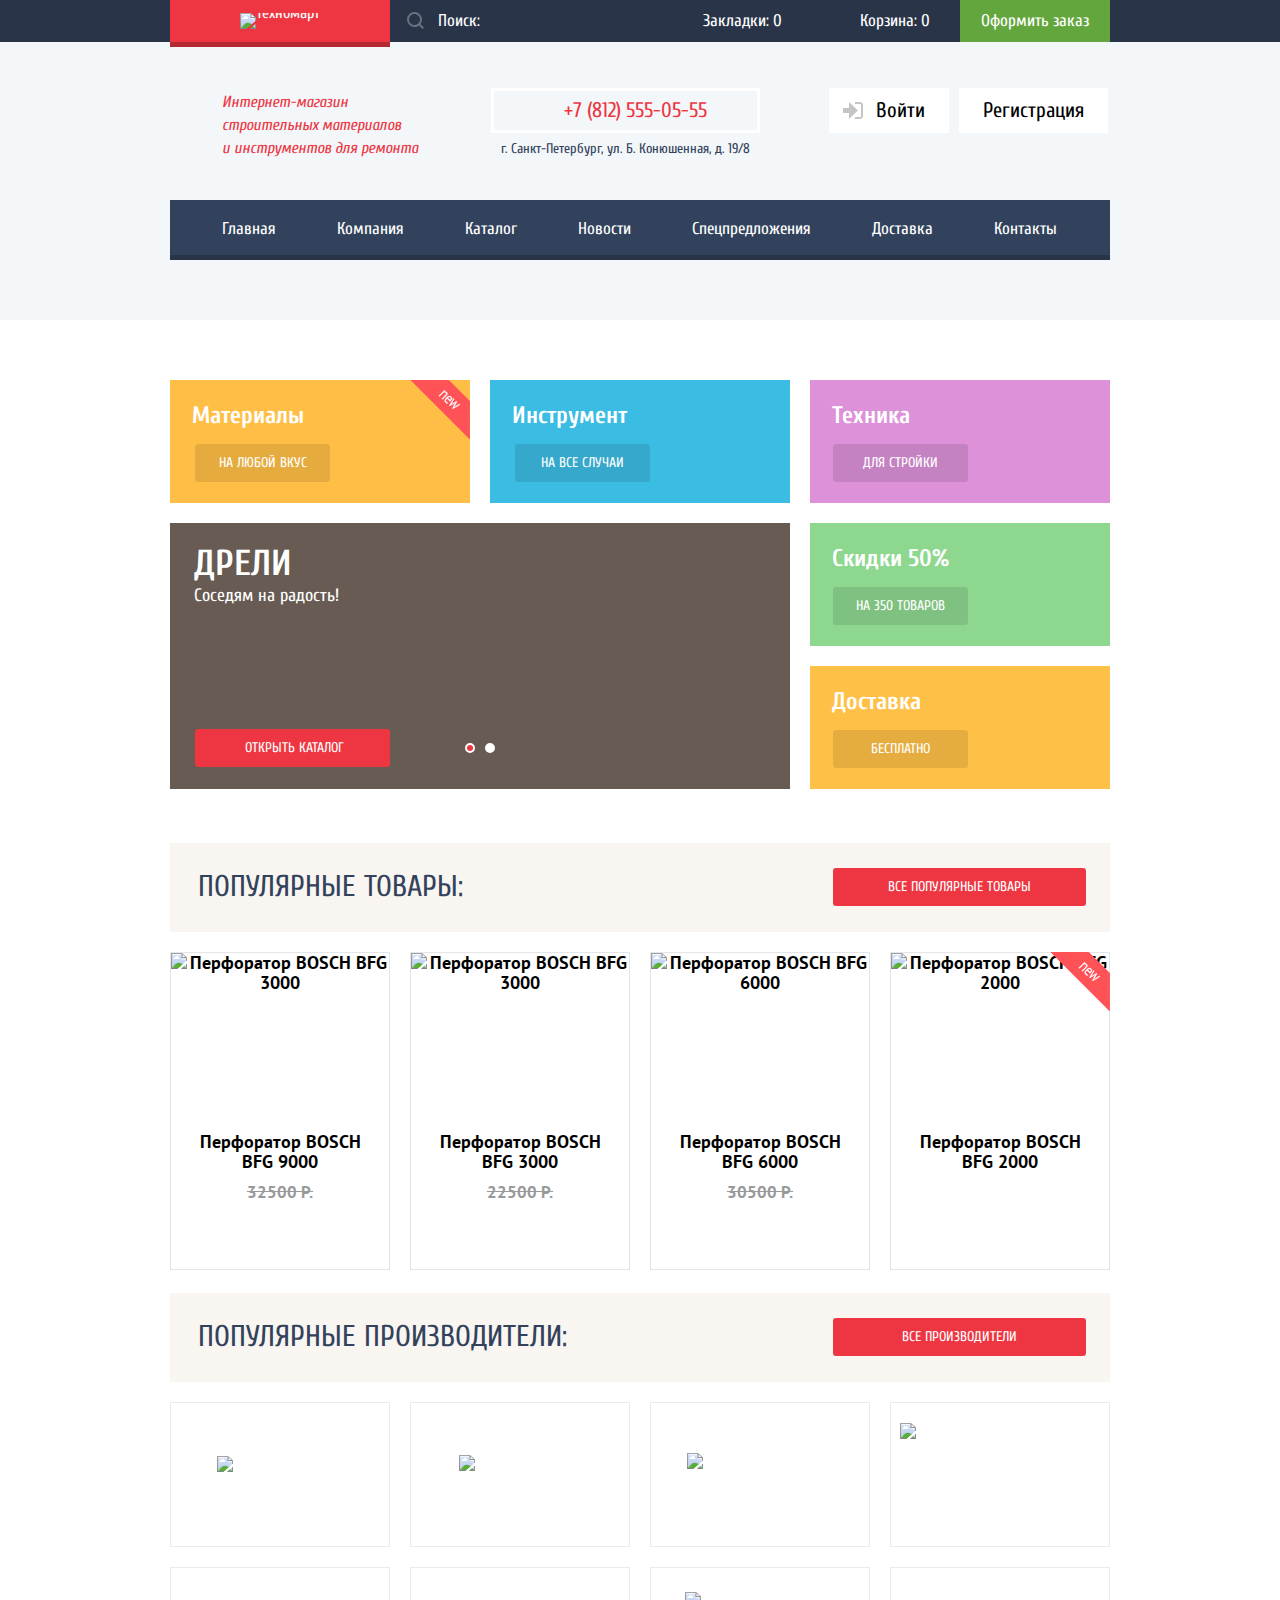
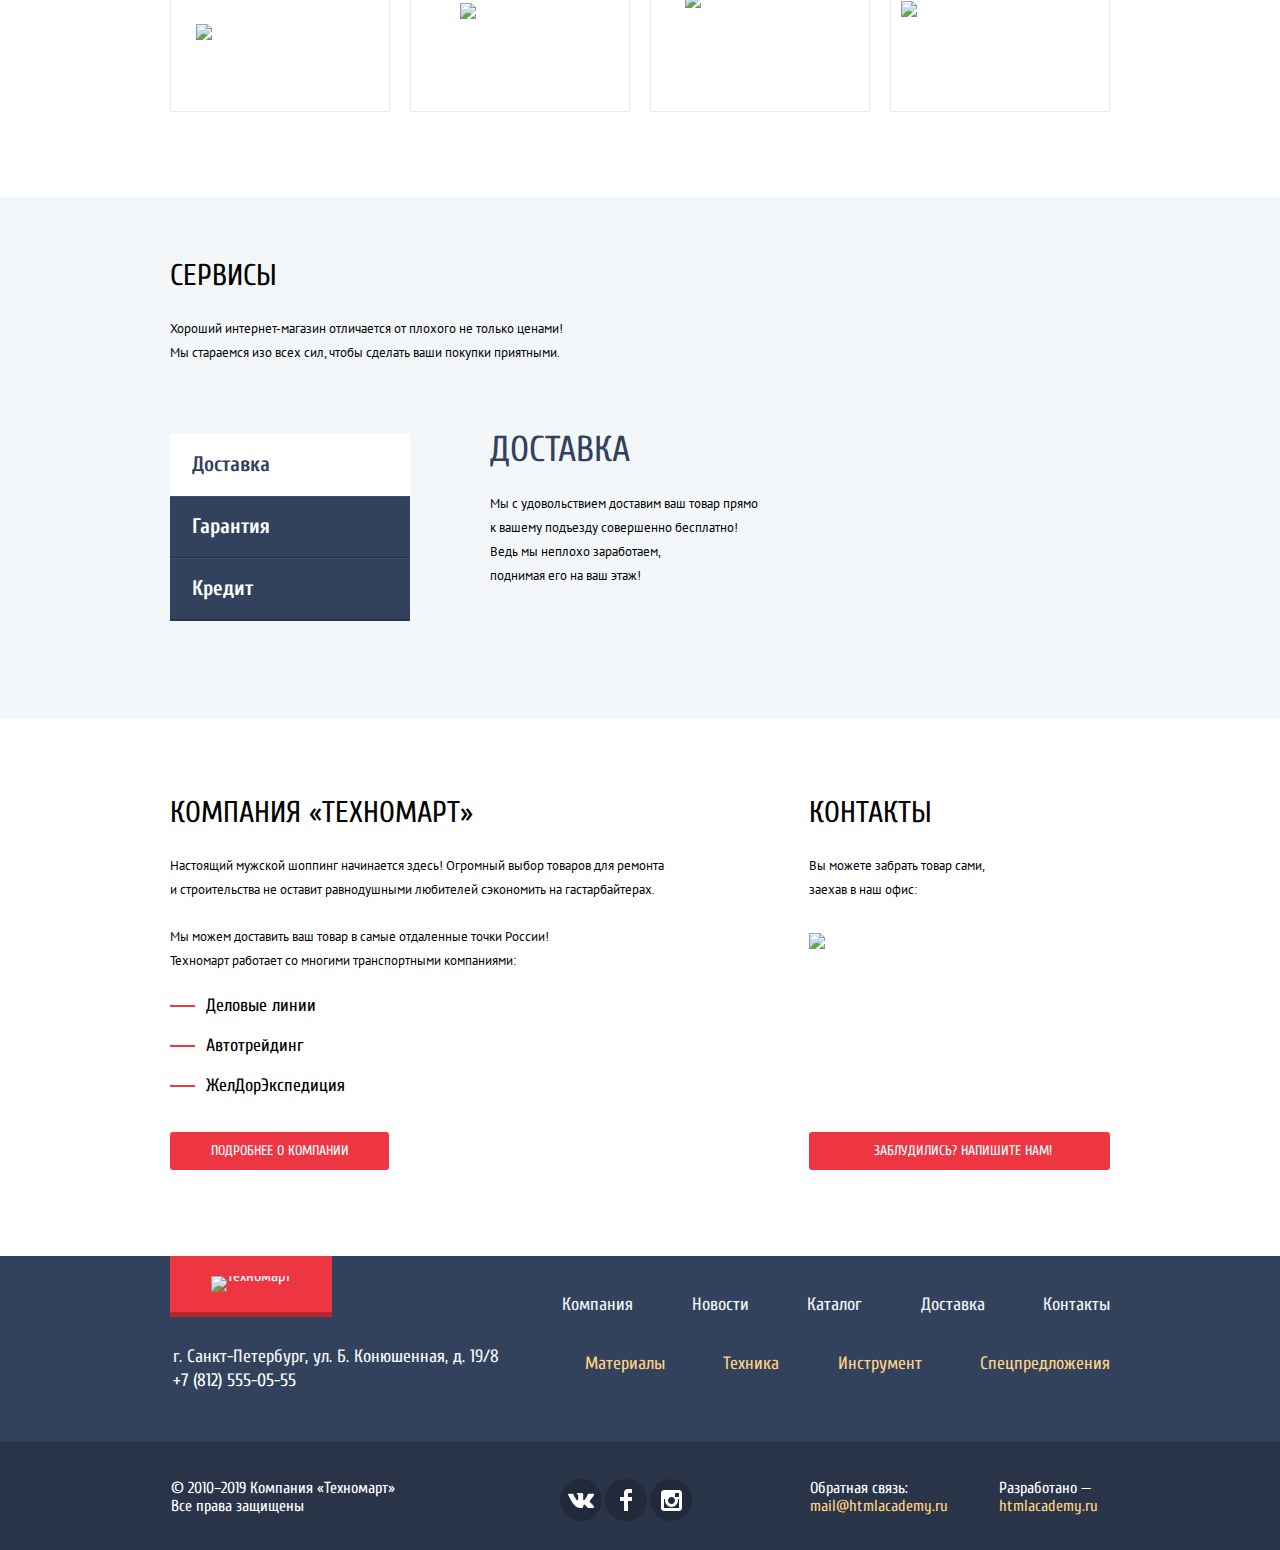
==== commit ac72f590: "Подвинул элементы" ====
--- a/index.html
+++ b/index.html
@@ -13,7 +13,7 @@
         <div class="center_container">
           <a class="logo_box header_logo_box"><img src="img/logo.svg" width="109" height="19" alt="Техномарт"> </a>
           <form class="search" action="https://echo.htmlacademy.ru" method="get">
-            <input class="search_field" id="search-field" type="text" name="search" placeholder="Поиск">
+            <input class="search_field" id="search-field" type="text" name="search" placeholder="Поиск:">
             <button class="search_btn" type="submit" aria-label="найти">
               <svg xmlns="http://www.w3.org/2000/svg" width="17" height="17" viewBox="0 0 17 17">
                 <path fill="#231F20" d="M17 15.586l-3.542-3.542A7.465 7.465 0 0 0 15 7.5 7.5 7.5 0 1 0 7.5 15c1.71 0 3.282-.579 4.544-1.542L15.586 17 17 15.586zM2 7.5C2 4.467 4.467 2 7.5 2 10.532 2 13 4.467 13 7.5c0 3.032-2.468 5.5-5.5 5.5A5.506 5.506 0 0 1 2 7.5z"/>
@@ -182,18 +182,18 @@
           <a class="button" href="">Все производители</a>
         </div>
         <ul class="popular_manufacturers_list">
-          <li><a class="manufacturers_link" href=""><img src="img/bosch.png" width="126" height="37" alt="bosch"></a></li>
-          <li><a class="manufacturers_link" href=""><img src="img/makita.png" width="123" height="40" alt="makita"></a></li>
-          <li><a class="manufacturers_link" href=""><img src="img/dewalt.png" width="146" height="44" alt="dewalt"></a></li>
-          <li><a class="manufacturers_link" href=""><img src="img/interskol.png" width="200" height="88" alt="interskol"></a></li>
-          <li><a class="manufacturers_link" href=""><img src="img/hitachi.png" width="169" height="31" alt="hitachi"></a></li>
-          <li><a class="manufacturers_link" href=""><img src="img/lg.png" width="121" height="73" alt="lg"></a></li>
-          <li><a class="manufacturers_link" href=""><img src="img/aeg.png" width="151" height="96" alt="aeg"></a></li>
-          <li><a class="manufacturers_link" href=""><img src="img/metabo.png" width="204" height="69" alt="metabo"></a></li>
+          <li><a class="popular_manufacturers_link" href=""><img src="img/bosch.png" width="126" height="37" alt="bosch"></a></li>
+          <li><a class="popular_manufacturers_link" href=""><img src="img/makita.png" width="123" height="40" alt="makita"></a></li>
+          <li><a class="popular_manufacturers_link" href=""><img src="img/dewalt.png" width="146" height="44" alt="dewalt"></a></li>
+          <li><a class="popular_manufacturers_link interscol" href=""><img src="img/interskol.png" width="200" height="88" alt="interskol"></a></li>
+          <li><a class="popular_manufacturers_link" href=""><img src="img/hitachi.png" width="169" height="31" alt="hitachi"></a></li>
+          <li><a class="popular_manufacturers_link" href=""><img src="img/lg.png" width="121" height="73" alt="lg"></a></li>
+          <li><a class="popular_manufacturers_link" href=""><img src="img/aeg.png" width="151" height="96" alt="aeg"></a></li>
+          <li><a class="popular_manufacturers_link metabo" href=""><img src="img/metabo.png" width="204" height="69" alt="metabo"></a></li>
         </ul>
       </section>
       <section class="services_section">
-        <div class="center_container">
+        <div class="intro_container center_container">
           <h2 class="headline">Сервисы</h2>
           <p class="intro">
             Хороший интернет-магазин отличается от плохого не только ценами! <br>
@@ -278,7 +278,7 @@
     <footer class="main_footer">
       <div class="footer_container center_container">
         <div class="footer_box">
-          <div class="logo_box footer_logo_box"><img class="footer_logo_svg"  src="img/footer-logo.svg" width="138" height="23" alt="Техномарт"></div>
+          <div class="logo_box footer_logo_box"><img  src="img/footer-logo.svg" width="138" height="23" alt="Техномарт"></div>
           <p class="adress">г. Санкт-Петербург, ул. Б. Конюшенная, д. 19/8<br>
             <a href="tel:+78125550555">+7 (812) 555-05-55</a>
           </p>
--- a/css/mini_style.css
+++ b/css/mini_style.css
@@ -1 +1 @@
-@keyframes modal_appearance{0%{transform:translateY(-3000px)}70%{transform:translateY(30px)}90%{transform:translateY(-10px)}to{transform:translateY(0)}}@keyframes eror{0%,to{transform:translateX(0)}10%,30%,50%,70%,90%{transform:translateX(-10px)}20%,45%,60%,80%{transform:translateX(10px)}}*,::after,::before{box-sizing:inherit}html{box-sizing:border-box}a,body{color:#fff}body{min-width:960px;font-family:"Cuprum","Arial","sans-serif"}a{text-decoration:none}img{max-width:100%;height:auto}.visually-hidden{position:absolute;width:1px;height:1px;margin:-1px;border:0;padding:0;white-space:nowrap;clip-path:inset(100%);clip:rect(0 0 0 0);overflow:hidden}.center_container{width:940px;margin-left:auto;margin-right:auto}.catalog_page .main_header{margin-bottom:20px}.header_container .center_container{display:flex;align-items:stretch;align-content:stretch}.header_container{margin:0 0 46px;padding:0}.logo_box{display:block;padding-top:13px;padding-bottom:10px;line-height:1px;text-align:center;background-color:#ee3643}.header_logo_box{width:220px}.header_logo_box::after{content:"";position:absolute;top:100%;display:block;width:100%;height:5px;background-color:#b52933}.header_logo_box,.search{position:relative}.search_field::-ms-input-placeholder{color:#fff}.search_field::-moz-placeholder{color:#fff;opacity:1}.search_field::placeholder{color:#fff}.search input{display:block;width:270px;padding-top:12px;padding-bottom:12px;padding-left:49px;font-size:17px;line-height:18px;color:#fff;background-color:transparent;border:0}.search_field:focus~.search_btn path{fill:#ee3643}.search .search_btn:focus,.search .search_btn:hover,.search_field:focus~.search_btn,.search_field:hover~.search_btn{opacity:1}.search_btn{position:absolute;right:236px;top:12px;margin:0;padding:0;background-color:transparent;border:0;opacity:.3;cursor:pointer}.search_btn path{fill:#fff}.logo_box:focus,.logo_box:hover{background-color:#ca2c37}.catalog_logo_box:active{background-color:#ba2732}.header_container{background-color:#293449}.header_btns{display:flex;flex-wrap:wrap;width:450px}.header_btns a{display:block;width:150px;padding-top:12px;padding-bottom:12px;font-size:17px;line-height:18px;text-align:center}.header_btns .order{padding-left:20px;padding-right:20px;text-align:center;background-color:#63a63e}.header_btns .bookmarks{position:relative;padding:12px 28px 12px 43px}.header_btns .bookmarks::before,.header_btns .cart::before{content:"";position:absolute;left:17px;width:14px;height:16px;background-image:url(../img/icon-bookmark.svg);background-size:14px 16px;opacity:.3}.header_btns .cart{position:relative;padding:12px 29px 12px 50px}.catalog_page .cart{padding-right:24px;background-color:#ee3643}.header_btns .cart::before{left:18px;width:15px;height:15px;background-image:url(../img/cart-icon.svg);background-size:15px 15px}.header_container .order:focus,.header_container .order:hover{background-color:#5fbb2d}.header_container .order:active{color:rgba(255,255,255,.5);background-color:#518534}.header_container .bookmarks:focus,.header_container .bookmarks:hover,.header_container .cart:focus,.header_container .cart:hover,.search input:hover{background-color:#212a3a}.bookmarks:focus::before,.bookmarks:hover::before,.cart:focus::before,.cart:hover::before{opacity:1}.search input:focus{color:#000;background-color:#fff;outline:0}.header_container .bookmarks:active,.header_container .cart:active{color:rgba(255,255,255,.6);background-color:#161d29}.header_content,.main_header{display:flex;background-color:#f4f7f9}.main_header{flex-direction:column}.header_content{margin-bottom:38px;padding-left:53px}.header_description{width:197px;margin:0 71px 0 0;padding-top:2px;font-style:italic;font-size:16px;line-height:23px;color:#ee3643}.header_adress{margin:0;font-size:14px;line-height:24px;text-align:center;color:#32425c}.header_content .telephone_number{position:relative;margin:0 0 5px;padding:9px 49px 9px 70px;font-size:21px;line-height:21px;color:#ee3643;border:3px solid #fff}.telephone_number a{color:inherit}.header_content .telephone_number::before{content:"";position:absolute;top:10px;left:12px;display:block;width:19px;height:19px;background-image:url(../img/icon-phone.svg);background-position:0 0;background-repeat:no-repeat}.header_content .header_contacts{display:flex;flex-wrap:wrap;flex-direction:column;width:270px;margin-right:69px}.catalog_user_navigation,.main_user_navigation{display:flex;flex-wrap:wrap;width:281px;margin:0;padding:0;list-style:none}.catalog_user_navigation{position:relative;align-items:flex-start;width:299px}.catalog_user_navigation .user_name,.main_user_navigation a{font-size:21px;line-height:21px;color:#000;background-color:#fff}.catalog_user_navigation .user_name{position:relative;display:block;width:299px;margin-bottom:5px;padding-top:12px;padding-bottom:12px;padding-left:47px}.catalog_user_navigation .user_logo,.login_icon{position:absolute;top:13px;left:13px}.catalog_page .header_contacts{margin-right:51px}.main_user_navigation .login{position:relative;display:block;max-width:120px;margin-right:10px;padding:12px 25px 12px 47px}.login_icon{left:14px;top:14px}.main_user_navigation .registration{display:block;max-width:150px;padding:12px 24px}.catalog_user_navigation .user_nav_item{padding-left:17px}.catalog_user_navigation .nav_btn{font-size:16px;line-height:18px;text-decoration:underline;color:#32425c}.exit_box{position:absolute;top:4px;right:0}.catalog_user_navigation .exit_btn{display:block;padding:10px;font-size:0}.catalog_user_navigation .separator{position:relative;margin-right:15px}.separator::after{content:"";position:absolute;right:-19px;top:7px;display:block;width:4px;height:4px;background-color:#32425c;border-radius:50%}.exit_btn:focus path,.exit_btn:hover path,.user_name:focus path,.user_name:hover path{fill:#32425c}.exit_btn:active path,.user_name:active path{fill:#c5c5c5}.catalog_user_navigation .nav_btn:focus,.catalog_user_navigation .nav_btn:hover,.main_user_navigation a:focus,.main_user_navigation a:hover{color:#ee3643}.catalog_user_navigation .user_name:active,.main_user_navigation a:active{color:rgba(0,0,0,.3)}.catalog_user_navigation .nav_btn:active{color:rgba(50,66,92,.3)}.site_navigation ul{display:flex;flex-wrap:wrap;margin:0;padding:0 21px;list-style:none}.site_navigation{margin-bottom:60px;background-color:#32425c;box-shadow:inset 0 -5px 0 0 #293449}.site_navigation a{display:block;padding:21px 30px 22px 31px;font-size:17px;line-height:17px;text-align:center}.login:focus path,.login:hover path{fill:#32425c}.login:active path{fill:#c5c5c5}.site_navigation a:focus,.site_navigation a:hover{background-color:#293449}.site_navigation a:active{color:rgba(255,255,255,.5);background-color:#1d2739}.catalog_main .main_nav_container{display:flex;flex-direction:column}.breadcrumbs{display:flex;flex-wrap:wrap;order:-1;margin:0 0 22px;padding:0;font-size:13px;line-height:18px;font-family:"PT Sans","Arial","sans-serif";list-style:none}.breadcrumbs .home{display:inline-block;vertical-align:baseline;width:15px;height:12px;background-image:url(../img/icon-home.svg);background-repeat:no-repeat;background-position:-1px 0}.breadcrumbs .home_box{padding-top:1px}.breadcrumbs li:not(:last-child){position:relative;margin-right:39px}.breadcrumbs li::after{content:"";position:absolute;right:-26px;top:3px;display:block;width:8px;height:12px;background-image:url(../img/icon-right-small.svg);background-repeat:no-repeat;background-position:0 0}.breadcrumbs li:last-child::after{display:none}.breadcrumbs li:last-child{margin:0}.breadcrumbs .home_box::after{right:-20px}.breadcrumbs a{text-transform:uppercase;color:#000}.breadcrumbs a:focus,.breadcrumbs a:hover{text-decoration:underline}.headline{margin:0;font-weight:400;font-size:30px;line-height:30px;text-transform:uppercase;color:#000}.catalog_title{margin:0 0 20px;padding:28px;color:#32425c;background-color:#f2f6f8}.filter_section{width:220px}.filter fieldset,.filter_section h2{font-family:"PT Sans","Arial","sans-serif"}.filter_section h2{padding-top:10px;padding-bottom:10px;padding-left:18px;font-weight:400;font-size:13px;line-height:18px;text-transform:uppercase;color:#000;background-color:#f7f3ec;border-radius:3px;margin:0 0 11px}.filter fieldset{position:relative;margin:0 0 41px;padding:0;border:0}.filter fieldset:last-of-type{margin-bottom:78px}.filter fieldset:not(:last-of-type)::after{content:"";position:absolute;bottom:-25px;display:block;width:100%;height:1px;background-color:#e5e5e5}.filter legend{display:block;margin-bottom:14px;font-weight:700;font-size:17px;line-height:30px;text-transform:uppercase;color:#000}.filter .power_legend{margin-bottom:13px}.filter .price_fieldset{justify-content:center;margin-bottom:43px}.price_fieldset .price_range{margin-bottom:9px;padding:39px 20px;background-color:#f7f3ec;border-radius:3px}.price_range .scale{position:relative;height:2px;background-color:#d7dcde}.price_range .scale::before{content:"";display:block;width:152px;height:2px;background-color:#00ca74}.price_range .price_marker{position:absolute;top:-9px;width:20px;height:22px;background-image:url(../img/filter-button.svg);background-repeat:no-repeat;cursor:pointer}.marker_max{left:140px}.price_fieldset_conteiner{display:flex;align-items:center;justify-content:space-between}.price_field{display:block;width:95px;margin:0;padding:10px 5px;font-size:17px;line-height:18px;text-align:center;background-color:#f7f3ec;border:0;border-radius:3px}.minimum_price{padding-left:10px}.price_separator{font-size:16px;line-height:18px;color:#444}.filter ul{margin:0;padding:0;list-style:none}.filter_item{margin-bottom:20px;padding-left:34px}.filter_item:last-child{margin-bottom:0}.filter label{position:relative;display:block;font-size:15px;line-height:20px;text-transform:uppercase;color:#000;cursor:pointer;-ms-user-select:none;-moz-user-select:none;user-select:none}.manufacturers_list label::after{content:"";position:absolute;left:-34px;top:0;display:block;width:23px;height:23px;background-image:url("data:image/svg+xml,%3Csvg xmlns='http://www.w3.org/2000/svg' width='23' height='23' viewBox='0 0 23 23'%3E%3Cpath fill='%23c5c5c5' d='M20 2c.542 0 1 .458 1 1v17c0 .542-.458 1-1 1H3c-.542 0-1-.458-1-1V3c0-.542.458-1 1-1h17m0-2H3C1.35 0 0 1.35 0 3v17c0 1.65 1.35 3 3 3h17c1.65 0 3-1.35 3-3V3c0-1.65-1.35-3-3-3z'/%3E%3C/svg%3E%0A");background-position:0 0;background-repeat:no-repeat}.filter_input.checkbox:checked+label::after{width:28px;background-image:url("data:image/svg+xml,%3Csvg xmlns='http://www.w3.org/2000/svg' width='27' height='23' viewBox='0 0 27 23'%3E%3Cpath fill='%23c5c5c5' d='M7.285 7.486l-2.829 2.829 7.783 7.783L26.171 4.166l-2.828-2.829-11.104 11.102z'/%3E%3Cpath fill='%23c5c5c5' d='M21 20c0 .542-.458 1-1 1H3c-.542 0-1-.458-1-1V3c0-.542.458-1 1-1h16.908L21.493.415A2.96 2.96 0 0 0 20 0H3C1.35 0 0 1.35 0 3v17c0 1.65 1.35 3 3 3h17c1.65 0 3-1.35 3-3v-9.829l-2 2V20z'/%3E%3C/svg%3E")}.filter_input.checkbox+label:hover::after{background-image:url("data:image/svg+xml,%3Csvg xmlns='http://www.w3.org/2000/svg' width='23' height='23' viewBox='0 0 23 23'%3E%3Cpath fill='%23b5b5b5' d='M20 2c.542 0 1 .458 1 1v17c0 .542-.458 1-1 1H3c-.542 0-1-.458-1-1V3c0-.542.458-1 1-1h17m0-2H3C1.35 0 0 1.35 0 3v17c0 1.65 1.35 3 3 3h17c1.65 0 3-1.35 3-3V3c0-1.65-1.35-3-3-3z'/%3E%3C/svg%3E%0A")}.filter_input.checkbox:focus+label::after{background-image:url("data:image/svg+xml,%3Csvg xmlns='http://www.w3.org/2000/svg' width='23' height='23' viewBox='0 0 23 23'%3E%3Cpath fill='%23b5b5b5' d='M20 2c.542 0 1 .458 1 1v17c0 .542-.458 1-1 1H3c-.542 0-1-.458-1-1V3c0-.542.458-1 1-1h17m0-2H3C1.35 0 0 1.35 0 3v17c0 1.65 1.35 3 3 3h17c1.65 0 3-1.35 3-3V3c0-1.65-1.35-3-3-3z'/%3E%3C/svg%3E%0A");outline:thin dotted invert;outline:auto 3px -webkit-focus-ring-color}.filter_input.checkbox:checked+label:hover::after{width:28px;background-image:url("data:image/svg+xml,%3Csvg xmlns='http://www.w3.org/2000/svg' width='27' height='23' viewBox='0 0 27 23'%3E%3Cpath fill='%23b5b5b5' d='M7.285 7.486l-2.829 2.829 7.783 7.783L26.171 4.166l-2.828-2.829-11.104 11.102z'/%3E%3Cpath fill='%23b5b5b5' d='M21 20c0 .542-.458 1-1 1H3c-.542 0-1-.458-1-1V3c0-.542.458-1 1-1h16.908L21.493.415A2.96 2.96 0 0 0 20 0H3C1.35 0 0 1.35 0 3v17c0 1.65 1.35 3 3 3h17c1.65 0 3-1.35 3-3v-9.829l-2 2V20z'/%3E%3C/svg%3E%0A")}.filter_input.checkbox:checked:focus+label::after{width:28px;background-image:url("data:image/svg+xml,%3Csvg xmlns='http://www.w3.org/2000/svg' width='27' height='23' viewBox='0 0 27 23'%3E%3Cpath fill='%23b5b5b5' d='M7.285 7.486l-2.829 2.829 7.783 7.783L26.171 4.166l-2.828-2.829-11.104 11.102z'/%3E%3Cpath fill='%23b5b5b5' d='M21 20c0 .542-.458 1-1 1H3c-.542 0-1-.458-1-1V3c0-.542.458-1 1-1h16.908L21.493.415A2.96 2.96 0 0 0 20 0H3C1.35 0 0 1.35 0 3v17c0 1.65 1.35 3 3 3h17c1.65 0 3-1.35 3-3v-9.829l-2 2V20z'/%3E%3C/svg%3E%0A");outline:thin dotted invert;outline:auto 3px -webkit-focus-ring-color}.filter_input.checkbox:disabled+label::after{background-image:url("data:image/svg+xml,%3Csvg xmlns='http://www.w3.org/2000/svg' width='23' height='23' viewBox='0 0 23 23'%3E%3Cpath fill='%23b5b5b5' opacity='0.3' d='M20 2c.542 0 1 .458 1 1v17c0 .542-.458 1-1 1H3c-.542 0-1-.458-1-1V3c0-.542.458-1 1-1h17m0-2H3C1.35 0 0 1.35 0 3v17c0 1.65 1.35 3 3 3h17c1.65 0 3-1.35 3-3V3c0-1.65-1.35-3-3-3z'/%3E%3C/svg%3E%0A")}.filter_input.checkbox:checked:disabled+label::after{width:28px;background-image:url("data:image/svg+xml,%3Csvg xmlns='http://www.w3.org/2000/svg' width='27' height='23' viewBox='0 0 27 23'%3E%3Cpath fill='%23b5b5b5' opacity='0.3' d='M7.285 7.486l-2.829 2.829 7.783 7.783L26.171 4.166l-2.828-2.829-11.104 11.102z'/%3E%3Cpath fill='%23b5b5b5' opacity='0.3' d='M21 20c0 .542-.458 1-1 1H3c-.542 0-1-.458-1-1V3c0-.542.458-1 1-1h16.908L21.493.415A2.96 2.96 0 0 0 20 0H3C1.35 0 0 1.35 0 3v17c0 1.65 1.35 3 3 3h17c1.65 0 3-1.35 3-3v-9.829l-2 2V20z'/%3E%3C/svg%3E")}.power_source_list label::after{content:"";position:absolute;left:-35px;top:-2px;display:block;width:25px;height:25px;background-image:url("data:image/svg+xml,%3Csvg xmlns='http://www.w3.org/2000/svg' width='25' height='25' viewBox='0 0 25 25'%3E%3Cpath fill='%23c5c5c5' d='M12.5 4c4.687 0 8.5 3.813 8.5 8.5 0 4.687-3.813 8.5-8.5 8.5C7.813 21 4 17.187 4 12.5 4 7.813 7.813 4 12.5 4m0-4C5.597 0 0 5.597 0 12.5S5.597 25 12.5 25 25 19.403 25 12.5 19.403 0 12.5 0z'/%3E%3C/svg%3E");background-position:0 0;background-repeat:no-repeat}.filter_input.radio:checked+label::after{background-image:url("data:image/svg+xml,%3Csvg xmlns='http://www.w3.org/2000/svg' width='25' height='25' viewBox='0 0 25 25'%3E%3Cpath fill='%23c5c5c5' d='M12.5 4c4.687 0 8.5 3.813 8.5 8.5 0 4.687-3.813 8.5-8.5 8.5C7.813 21 4 17.187 4 12.5 4 7.813 7.813 4 12.5 4m0-4C5.597 0 0 5.597 0 12.5S5.597 25 12.5 25 25 19.403 25 12.5 19.403 0 12.5 0z'/%3E%3Ccircle fill='%23c5c5c5' cx='12.5' cy='12.5' r='4.5'/%3E%3C/svg%3E")}.filter_input.radio+label:hover::after{background-image:url("data:image/svg+xml,%3Csvg xmlns='http://www.w3.org/2000/svg' width='25' height='25' viewBox='0 0 25 25'%3E%3Cpath fill='%23b5b5b5' d='M12.5 4c4.687 0 8.5 3.813 8.5 8.5 0 4.687-3.813 8.5-8.5 8.5C7.813 21 4 17.187 4 12.5 4 7.813 7.813 4 12.5 4m0-4C5.597 0 0 5.597 0 12.5S5.597 25 12.5 25 25 19.403 25 12.5 19.403 0 12.5 0z'/%3E%3C/svg%3E")}.filter_input.radio:focus+label::after{background-image:url("data:image/svg+xml,%3Csvg xmlns='http://www.w3.org/2000/svg' width='25' height='25' viewBox='0 0 25 25'%3E%3Cpath fill='%23b5b5b5' d='M12.5 4c4.687 0 8.5 3.813 8.5 8.5 0 4.687-3.813 8.5-8.5 8.5C7.813 21 4 17.187 4 12.5 4 7.813 7.813 4 12.5 4m0-4C5.597 0 0 5.597 0 12.5S5.597 25 12.5 25 25 19.403 25 12.5 19.403 0 12.5 0z'/%3E%3C/svg%3E");outline:thin dotted invert;outline:auto 3px -webkit-focus-ring-color}.filter_input.radio:checked+label:hover::after{background-image:url("data:image/svg+xml,%3Csvg xmlns='http://www.w3.org/2000/svg' width='25' height='25' viewBox='0 0 25 25'%3E%3Cpath fill='%23b5b5b5' d='M12.5 4c4.687 0 8.5 3.813 8.5 8.5 0 4.687-3.813 8.5-8.5 8.5C7.813 21 4 17.187 4 12.5 4 7.813 7.813 4 12.5 4m0-4C5.597 0 0 5.597 0 12.5S5.597 25 12.5 25 25 19.403 25 12.5 19.403 0 12.5 0z'/%3E%3Ccircle fill='%23b5b5b5' cx='12.5' cy='12.5' r='4.5'/%3E%3C/svg%3E")}.filter_input.radio:checked:focus+label::after{background-image:url("data:image/svg+xml,%3Csvg xmlns='http://www.w3.org/2000/svg' width='25' height='25' viewBox='0 0 25 25'%3E%3Cpath fill='%23b5b5b5' d='M12.5 4c4.687 0 8.5 3.813 8.5 8.5 0 4.687-3.813 8.5-8.5 8.5C7.813 21 4 17.187 4 12.5 4 7.813 7.813 4 12.5 4m0-4C5.597 0 0 5.597 0 12.5S5.597 25 12.5 25 25 19.403 25 12.5 19.403 0 12.5 0z'/%3E%3Ccircle fill='%23b5b5b5' cx='12.5' cy='12.5' r='4.5'/%3E%3C/svg%3E");outline:thin dotted invert;outline:auto 3px -webkit-focus-ring-color}.filter_input.radio:disabled+label::after{background-image:url("data:image/svg+xml,%3Csvg xmlns='http://www.w3.org/2000/svg' width='25' height='25' viewBox='0 0 25 25'%3E%3Cpath fill='%23b5b5b5' opacity='0.3' d='M12.5 4c4.687 0 8.5 3.813 8.5 8.5 0 4.687-3.813 8.5-8.5 8.5C7.813 21 4 17.187 4 12.5 4 7.813 7.813 4 12.5 4m0-4C5.597 0 0 5.597 0 12.5S5.597 25 12.5 25 25 19.403 25 12.5 19.403 0 12.5 0z'/%3E%3C/svg%3E")}.filter_input.radio:checked:disabled+label::after{background-image:url("data:image/svg+xml,%3Csvg xmlns='http://www.w3.org/2000/svg' width='25' height='25' viewBox='0 0 25 25'%3E%3Cpath fill='%23b5b5b5' opacity='0.3' d='M12.5 4c4.687 0 8.5 3.813 8.5 8.5 0 4.687-3.813 8.5-8.5 8.5C7.813 21 4 17.187 4 12.5 4 7.813 7.813 4 12.5 4m0-4C5.597 0 0 5.597 0 12.5S5.597 25 12.5 25 25 19.403 25 12.5 19.403 0 12.5 0z'/%3E%3Ccircle fill='%23b5b5b5' opacity='0.3' cx='12.5' cy='12.5' r='4.5'/%3E%3C/svg%3E")}.filter_input:disabled+label{color:rgba(0,0,0,.4)}.filter_btn{max-width:140px;padding:10px 39px;font-size:13px;line-height:18px;font-family:"PT Sans","Arial","sans-serif";text-transform:uppercase;background-color:#fff;border:1px solid #e5e5e5}.filter_btn:focus,.filter_btn:hover{border:1px solid #bdc6ca}.filter_btn:active{border:1px solid #ee3643}.sorting{display:flex;margin-bottom:21px;padding:10px 17px 10px 19px;font-size:13px;line-height:18px;font-family:"PT Sans","Arial","sans-serif";color:#000;background-color:#f7f3ec;border-radius:3px}.sorting ul{display:flex;flex-wrap:wrap;margin:0;padding:0;list-style:none}.sorting a{display:block;text-align:center;text-transform:uppercase;color:rgba(0,0,0,.3);border-bottom:1px dotted #ee3643}.sorting a:focus,.sorting a:hover{color:#000;border-bottom:1px solid #ee3643}.sorting .active{color:#ee3643}.sorting .active,.sorting .down_link,.sorting .up_link{border-bottom:none}.sorting .down_link:focus,.sorting .down_link:hover,.sorting .up_link:focus,.sorting .up_link:hover{border-bottom:none}.down_link:focus path,.down_link:hover path,.up_link:focus path,.up_link:hover path{fill:#231f20}.active path{fill:#ee3643}.sorting .sort{text-transform:uppercase;margin:0 138px 0 0}.sorting .price{margin-right:71px}.sorting .type{margin-right:65px}.sorting .functional{margin-right:46px}.sorting .up{margin-right:21px}.product_section{width:700px}.product_list{display:flex;flex-wrap:wrap;margin:0 0 32px;padding:0;list-style:none}.product_card{position:relative;display:flex;flex-direction:column;align-items:center;width:220px;margin-right:20px;margin-bottom:20px;padding-bottom:19px;font-weight:700;font-size:17px;line-height:18px;font-family:"PT Sans","Arial","sans-serif";text-align:center;color:#000;border:1px solid #e5e5e5}.product_card:nth-child(3n){margin-right:0}.product_card img{order:-2;margin-bottom:9px}.product_card .product_title{display:flex;flex-direction:column;font-size:18px;line-height:20px;color:#000}.product_card .new_price{width:141px;min-height:38px;margin:auto 0 0 5px;padding:10px 30px 11px 25px;color:#fff;background-image:url(../img/item-button.svg);background-repeat:no-repeat;background-size:100% 100%}.product_title h3{margin:0 0 11px;padding:0 10px;font-size:18px;line-height:20px;font-family:"PT Sans","Arial","sans-serif"}.product_card .old_price{margin:0 0 10px;padding:0 10px;text-decoration:line-through;color:#999}.new::after{content:"новинка";position:absolute;top:-1px;right:-1px;display:block;width:60px;height:59px;text-indent:-2000px;background-image:url(../img/new-flag.png);overflow:hidden}.popular_manufacturers_list a:focus,.popular_manufacturers_list a:hover,.product_card:hover{box-shadow:0 10px 25px 0 rgba(41,52,73,.5)}.product_btn{position:absolute;top:0;left:0;display:none;width:100%;padding-top:43px;padding-bottom:30px;background-color:#fff}.buy_btn,.product_card:hover .product_btn{display:block}.product_btn a{width:135px;font-weight:400;font-size:14px;line-height:18px;font-family:"Cuprum","Arial","sans-serif";text-transform:uppercase}.buy_btn{position:relative;margin:0 auto 8px;padding:10px 45px 10px 49px;background-color:#63a63e;border-radius:3px;box-shadow:inset 0 -3px 0 0 #367315}.buy_btn::before{content:"";position:absolute;top:11px;left:14px;display:block;width:15px;height:15px;background-image:url(../img/cart-icon.svg);opacity:.3}.buy_btn:focus,.buy_btn:hover{background-color:#5fbb2d}.buy_btn:active{background-color:#518534}.bookmarks_btn{display:block;margin:0 auto;padding:7px 28px 7px 33px;color:#32425c;border:3px solid #63a63e;border-radius:3px}.bookmarks_btn:focus,.bookmarks_btn:hover{border:3px solid #32425c}.bookmarks_btn:active{opacity:.3}.page_navigation .page_list{display:flex;flex-wrap:wrap;margin:0;padding:0;font-size:13px;line-height:18px;font-family:"PT Sans","Arial","sans-serif";list-style:none}.page_list li{margin-right:10px;margin-bottom:10px}.page_list li:last-child,.slider_controls label:last-child{margin-right:0}.page_list a{display:block;padding:8px 14px 10px 15px;text-transform:uppercase;color:#000;border:1px solid #e5e5e5;border-radius:3px}.page_list .next{padding-left:31px;padding-right:31px}.page_list .active{color:#fff;background-color:#ee3643;border:1px solid #ee3643}.page_list a:focus,.page_list a:hover{border:1px solid #bdc6ca}.page_list a:active{border:1px solid #ee3643}.note{padding-top:65px;padding-bottom:69px;background-color:#f4f7f9}.about_company>p,.contacts>p,.note p{margin:0;font-size:13px;line-height:24px;font-family:"PT Sans","Arial","sans-serif";color:#000}.note .headline{margin-bottom:25px}.columns{display:flex;justify-content:space-between}.columns .headline{margin-bottom:26px}.catalog_main .columns{margin-bottom:50px}.index_main{padding-top:59px;padding-bottom:87px}.about_company{width:540px}.about_company .button{padding-left:41px;padding-right:40px}.contacts{position:relative;width:301px;padding-bottom:40px}.contacts .button{position:absolute;bottom:0;left:0;padding-left:64px;padding-right:59px}.about_company>p,.contacts>p{margin:0 0 23px}.contacts>p{margin:0 0 31px}.contacts .map_link{display:block}.about_company ul{margin:22px 0 36px;padding:0 0 0 36px;font-size:18px;line-height:20px;color:#000;list-style:none}.transport_list li{position:relative;padding-bottom:20px}.transport_list li::before{content:"";position:absolute;top:9px;left:-36px;display:block;width:25px;height:2px;background-color:#ee3643}.transport_list li:last-child{padding-bottom:0}.button{display:inline-block;vertical-align:top;padding:11px 10px 9px;font-size:14px;line-height:18px;text-align:center;text-transform:uppercase;color:#fff;background-color:#ee3643;border:0;border-radius:3px}.button:focus,.button:hover{background-color:#ca2c37}.button:active{background-color:#ba2732}.main_footer{background-color:#32425c}.catalog_page .main_footer{margin-top:0}.footer_container,.footer_container ul{display:flex;justify-content:space-between}.footer_container{padding-bottom:39px}.footer_container .footer_logo_box{display:block;margin-bottom:28px;padding:20px 41px 25px;box-shadow:inset 0 -5px 0 0 rgba(0,0,0,.24)}.footer_container .footer_box{display:flex;flex-direction:column;align-items:flex-start;width:380px}.footer_box p{margin:0 0 10px;padding-left:3px;font-size:18px;line-height:24px;color:#f3f7f9}.footer_container .nav_container{width:550px;padding-left:3px}.footer_container ul{flex-wrap:wrap;margin:37px 0 0;padding:0;font-size:18px;line-height:24px;list-style:none}.footer_container li{margin-bottom:5px}.first_footer_nav a{color:#f1f5f7}.footer_container .second_footer_nav{margin-top:30px;padding-left:23px}.footer_contacts a,.second_footer_nav a{color:#ffd180}.first_footer_nav a:focus,.first_footer_nav a:hover,.second_footer_nav a:focus,.second_footer_nav a:hover{text-decoration:underline}.first_footer_nav a:active{text-decoration:none;color:rgba(241,245,247,.5)}.second_footer_nav a:active{text-decoration:none;color:rgba(255,209,128,.5)}.footer_contacts .center_container{display:flex;padding-top:37px;padding-bottom:26px}.footer_contacts p{margin:0}.footer_contacts{font-size:16px;line-height:18px;background-color:#293449}.footer_contacts .copyright{width:230px;margin-right:160px;padding-left:1px}.footer_contacts .feedback{width:140px;margin-right:20px}.footer_contacts .developed{width:140px;padding-left:29px}.footer_contacts a:focus,.footer_contacts a:hover{text-decoration:underline}.footer_contacts a:active{text-decoration:none;color:#ee3643}.footer_social{display:flex;flex-wrap:wrap;width:150px;margin:0 100px 0 0;padding:0;list-style:none}.footer_social a{display:flex;justify-content:center;align-items:center;width:42px;height:42px;color:#fff;background-color:#212a3a;border-radius:50%}.footer_social li{margin-right:3px;margin-bottom:3px}.footer_social a:active,.footer_social a:focus,.footer_social a:hover{background-color:#ee3643}.promo_section{margin-bottom:34px}.promo_section .promo_item{position:relative;display:flex;flex-direction:column;justify-content:space-between;width:300px;margin-right:20px;margin-bottom:20px;padding:20px 140px 22px 22px}.promo_section .vertical_promo_items{display:block;padding:0}.promo_container{display:flex;flex-wrap:wrap}.promo_container .promo_item:nth-of-type(3n),.promo_container.second .promo_item:nth-of-type(2n){margin-right:0}.materials{background-color:#ffbf47;background-image:url(../img/icon-1.svg);background-position:213px 53%;background-repeat:no-repeat}.promo_section .equipment,.tool{background-color:#3bbce3;background-image:url(../img/icon-2.svg);background-position:197px 53%;background-repeat:no-repeat}.promo_section .equipment{background-color:#dc91d8;background-image:url(../img/icon-3.svg);background-position:191px 53%}.vertical_promo_items .discounts{margin-right:0;background-color:#8ed78f;background-image:url(../img/icon-4.svg);background-position:196px 53%;background-repeat:no-repeat}.vertical_promo_items .delivery{margin:0;background-color:#ffc047;background-image:url(../img/icon-5.svg);background-position:191px 53%;background-repeat:no-repeat}.promo_item h3{margin:0 0 13px;font-weight:700;font-size:24px;line-height:30px}.promo_link{display:block;width:135px;margin-top:auto;margin-left:3px;padding:10px;font-size:14px;line-height:18px;text-align:center;text-transform:uppercase;background-color:rgba(0,0,0,.1);border-radius:3px}.delivery .promo_link,.discounts .promo_link,.equipment .promo_link{margin-left:1px}.promo_link:focus,.promo_link:hover{background-color:rgba(0,0,0,.2)}.promo_link:active{background-color:rgba(0,0,0,.3)}.promo_section .slider::before{content:"";background-image:url(../img/perforator.jpg),url(../img/slider-image.jpg)}.promo_section .slider{position:relative;display:block;width:620px;padding:0}.slider .button{position:absolute;left:25px;bottom:22px;width:195px;padding-left:48px;padding-right:45px}.slider .slider_btn{position:absolute;display:block;width:22px;height:40px;background-color:transparent;background-position:0 0;background-repeat:no-repeat;border:0}.promo_section .backward{top:114px;left:25px;background-image:url(../img/icon-left.svg)}.promo_section .forward{top:114px;right:20px;background-image:url(../img/icon-right.svg)}.promo_slide_list{margin:0;padding:0}.promo_slide_list li{display:none;min-height:266px;padding:23px 20px 22px 24px}.promo_slide_list .drill,.promo_slide_list .perforator{background-color:#675b53;background-image:url(../img/slider-image.jpg);background-position:0 0;background-repeat:no-repeat}.promo_slide_list .perforator{background-image:url(../img/perforator.jpg)}.promo_slide_list h3{margin-bottom:2px;font-size:36px;line-height:36px;text-transform:uppercase}.promo_slide_list p{margin:0;font-size:18px;line-height:24px}.slider_controls{position:absolute;left:50%;bottom:36px;display:flex;margin-left:-15px}.slider_controls label{display:block;width:10px;height:10px;margin-right:10px;background-color:#fff;border:2px solid #fff;border-radius:50%}.drill_input:checked~.promo_slide_list .drill,.perforator_input:checked~.promo_slide_list .perforator{display:block}.drill_input:checked~.slider_controls .drill_label,.perforator_input:checked~.slider_controls .perforator_label{background-color:#ee3643}.drill_input:focus~.slider_controls .drill_label,.perforator_input:focus~.slider_controls .perforator_label{outline:thin dotted invert;outline:auto 3px -webkit-focus-ring-color}.promo_section .new::after{top:0;right:0}.popular_manufacturers_section{margin-bottom:65px}.popular_manufacturers_container,.popular_products_container{display:flex;justify-content:space-between;align-items:center;margin-bottom:20px;padding:25px 24px 26px 28px;background-color:#f9f5f0}.popular_manufacturers_container .headline,.popular_products_container .headline{max-width:460px;color:#32425c}.popular_manufacturers_container .button{max-width:280px;padding-left:69px;padding-right:70px}.popular_manufacturers_list{display:flex;flex-wrap:wrap;margin:0;padding:0;list-style:none}.popular_manufacturers_list li{width:220px;margin-right:20px;margin-bottom:20px}.popular_manufacturers_list li:nth-child(4n),.popular_products_list .product_card:nth-child(4n){margin-right:0}.popular_manufacturers_list a{display:flex;flex-direction:column;justify-content:center;align-items:center;height:1px;min-height:145px;border:1px solid #eaeaea}.popular_manufacturers_list a:active{box-shadow:0 4px 10px 0 rgba(41,52,73,.5);opacity:.3}.popular_products_list{margin:0}.popular_products_container .button{max-width:280px;padding-left:55px;padding-right:55px}.popular_products_list .product_card{margin:0 20px 21px 0}.services_section{margin-bottom:79px;padding-top:65px;background-color:#f4f7f9}.services_section p{margin:0;font-size:13px;line-height:24px;font-family:"PT Sans","Arial","sans-serif";color:#000}.credit_slide p,.services_section .headline{margin-bottom:26px}.services_section .intro{margin-bottom:70px}.services_container.center_container{width:960px}.services_container{display:flex;padding-bottom:98px;padding-left:10px;padding-right:10px;background-repeat:no-repeat}.services_list{position:relative;width:240px;margin:0 80px 0 0;padding:0;font-weight:700;font-size:21px;line-height:30px;list-style:none}.services_list::after{content:"";position:absolute;right:0;top:-46px;display:block;width:10px;height:279px;background-image:url(../img/shadow.png);background-position:0 0;background-repeat:no-repeat}.services_list li{padding-bottom:1px}.services_list label{display:block;padding:15px 23px 16px 22px;background-color:#32425c;box-shadow:0 2px 0 0 #293449,inset 0 1px 0 0 #405069}.credit_input:checked~.services_container .credit_label,.delivery_input:checked~.services_container .delivery_label,.guarantee_input:checked~.services_container .guarantee_label{color:#32425c;background-color:#fff;box-shadow:0 2px 0 0 #fff,inset 0 1px 0 0 #fff}.credit_input~.services_container .credit_label:hover,.delivery_input~.services_container .delivery_label:hover,.guarantee_input~.services_container .guarantee_label:hover{background-color:#293449}.credit_input:focus~.services_container .credit_label,.delivery_input:focus~.services_container .delivery_label,.guarantee_input:focus~.services_container .guarantee_label{outline:thin dotted invert;outline:auto 3px -webkit-focus-ring-color}.credit_input:checked~.services_container .credit_label:hover,.delivery_input:checked~.services_container .delivery_label:hover,.guarantee_input:checked~.services_container .guarantee_label:hover{background-color:#fff}.services_slide_list{margin:0;padding:0;list-style:none}.services_list::before{content:"";background-image:url(../img/delivery.png),url(../img/guarantee.png),url(../img/credit.png)}.delivery_slide{max-width:275px}.guarantee_slide{max-width:380px}.credit_slide{max-width:285px}.credit_slide .button{width:195px;padding-left:44px;padding-right:44px}.services_slide_list h3{margin:0 0 30px;padding-top:4px;font-weight:400;font-size:36px;line-height:24px;text-transform:uppercase;color:#32425c}.services_slide_list li{display:none}.credit_input:checked~.services_container .credit_slide,.delivery_input:checked~.services_container .delivery_slide,.guarantee_input:checked~.services_container .guarantee_slide{display:block}.delivery_input:checked~.services_container{background-image:url(../img/delivery.png);background-position:top 100% right 11px}.guarantee_input:checked~.services_container{background-image:url(../img/guarantee.png);background-position:top 100% right 2px}.credit_input:checked~.services_container{background-image:url(../img/credit.png);background-position:100% 100%}.modal{position:fixed;top:25%;left:50%;display:none;width:620px;margin-left:-310px;background-color:#fff}.modal_shown{display:block;animation-name:modal_appearance;animation-duration:.6s}.modal_eror{animation-name:eror;animation-duration:.6s}.modal_communication{padding-top:46px;box-shadow:0 20px 40px 0 rgba(0,0,0,.75)}.modal_center_container{display:flex;flex-wrap:wrap;width:460px;margin:0 auto;padding-bottom:37px}.modal::before{content:"";position:absolute;top:-7px;display:block;width:100%;height:7px;background-color:#ee3643}.modal_container{display:flex;justify-content:space-between;padding:37px 80px}.modal_communication .modal_container{background-color:#f4f4f4}.modal_close{position:absolute;top:0;right:0;z-index:10;width:39px;height:39px;background-color:transparent;background-image:url(../img/modal-close.svg);background-position:center;background-repeat:no-repeat;border:0;cursor:pointer}.modal_communication label{display:block;width:calc(50% - 10px);font-size:18px;line-height:18px;color:#000}.modal_center_container label:first-child{margin-right:20px}.modal_communication label:last-of-type{width:100%;margin-top:21px}.modal_communication input,.modal_communication textarea{display:block;width:100%;margin-top:10px;padding:7px 13px 9px;font-size:13px;line-height:18px;font-family:"PT Sans","Arial","sans-serif";color:#a9a9a9;border:2px solid #dee3e4;border-radius:3px}.modal_communication textarea{min-height:114px;margin-top:9px;resize:none}.modal_communication .button{width:100%;cursor:pointer}.modal_communication input:hover,.modal_communication textarea:hover{border:2px solid #b5b5b5}.modal_communication input:focus,.modal_communication textarea:focus{border:2px solid #ee3643;outline:0}.modal_map{top:20%;left:50%;min-width:940px;min-height:446px;margin-left:-470px;padding:0;box-shadow:0 0 15px 1px rgba(47,42,43,.5)}.modal_map::before{display:none}.modal_map img{position:absolute;top:0;left:0;z-index:1;display:block}.modal_map iframe{position:relative;z-index:2;display:block;border:0}.modal_success_buy{padding-top:48px;box-shadow:0 20px 40px 0 rgba(41,52,73,.75)}.modal_success_buy .modal_center_container{align-items:center;padding-bottom:49px}.modal_success_buy .modal_center_container::before{content:"";display:block;width:66px;height:66px;margin-right:34px;background-image:url(../img/modal-check.svg);background-repeat:no-repeat;background-position:0 0}.modal_success_buy h2{text-transform:none}.modal_success_buy .modal_container{background-color:#f1f1f1}.modal_success_buy .button{display:block;width:220px}.continue_btn{padding-top:10px;padding-bottom:8px;color:#000;background-color:#fff;border:1px solid #fff;cursor:pointer}.continue_btn:focus,.continue_btn:hover{background-color:#fff;border:1px solid #bdc6ca}
+@keyframes modal_appearance{0%{transform:translateY(-3000px)}70%{transform:translateY(30px)}90%{transform:translateY(-10px)}to{transform:translateY(0)}}@keyframes eror{0%,to{transform:translateX(0)}10%,30%,50%,70%,90%{transform:translateX(-10px)}20%,45%,60%,80%{transform:translateX(10px)}}*,::after,::before{box-sizing:inherit}html{box-sizing:border-box}a,body{color:#fff}body{min-width:960px;font-family:"Cuprum","Arial","sans-serif"}a{text-decoration:none}img{max-width:100%;height:auto}.visually-hidden{position:absolute;width:1px;height:1px;margin:-1px;border:0;padding:0;white-space:nowrap;clip-path:inset(100%);clip:rect(0 0 0 0);overflow:hidden}.center_container{width:940px;margin-left:auto;margin-right:auto}.catalog_page .main_header{margin-bottom:20px}.header_container .center_container{display:flex;align-items:stretch;align-content:stretch}.header_container{margin:0 0 46px;padding:0}.logo_box{display:block;padding-top:13px;padding-bottom:10px;line-height:1px;text-align:center;background-color:#ee3643}.header_logo_box{width:220px}.header_logo_box::after{content:"";position:absolute;top:100%;display:block;width:100%;height:5px;background-color:#b52933}.header_logo_box,.search{position:relative}.search_field::-ms-input-placeholder{color:#fff}.search_field::-moz-placeholder{color:#fff;opacity:1}.search_field::placeholder{color:#fff}.search input{display:block;width:270px;padding-top:12px;padding-bottom:12px;padding-left:48px;font-size:17px;line-height:18px;color:#fff;background-color:transparent;border:0}.search_field:focus~.search_btn path{fill:#ee3643}.search .search_btn:focus,.search .search_btn:hover,.search_field:focus~.search_btn,.search_field:hover~.search_btn{opacity:1}.search_btn{position:absolute;right:236px;top:12px;margin:0;padding:0;background-color:transparent;border:0;opacity:.3;cursor:pointer}.search_btn path{fill:#fff}.logo_box:focus,.logo_box:hover{background-color:#ca2c37}.catalog_logo_box:active{background-color:#ba2732}.header_container{background-color:#293449}.header_btns{display:flex;flex-wrap:wrap;width:450px}.header_btns a{display:block;width:150px;padding-top:12px;padding-bottom:12px;font-size:17px;line-height:18px;text-align:center}.header_btns .order{padding-left:20px;padding-right:20px;text-align:center;background-color:#63a63e}.header_btns .bookmarks{position:relative;padding:12px 28px 12px 43px}.header_btns .bookmarks::before,.header_btns .cart::before{content:"";position:absolute;left:17px;width:14px;height:16px;background-image:url(../img/icon-bookmark.svg);background-size:14px 16px;opacity:.3}.header_btns .cart{position:relative;padding:12px 30px 12px 49px}.catalog_page .cart{padding-right:24px;background-color:#ee3643}.header_btns .cart::before{left:18px;width:15px;height:15px;background-image:url(../img/cart-icon.svg);background-size:15px 15px}.header_container .order:focus,.header_container .order:hover{background-color:#5fbb2d}.header_container .order:active{color:rgba(255,255,255,.5);background-color:#518534}.header_container .bookmarks:focus,.header_container .bookmarks:hover,.header_container .cart:focus,.header_container .cart:hover,.search input:hover{background-color:#212a3a}.bookmarks:focus::before,.bookmarks:hover::before,.cart:focus::before,.cart:hover::before{opacity:1}.search input:focus{color:#000;background-color:#fff;outline:0}.header_container .bookmarks:active,.header_container .cart:active{color:rgba(255,255,255,.6);background-color:#161d29}.header_content,.main_header{display:flex;background-color:#f4f7f9}.main_header{flex-direction:column}.header_content{margin-bottom:39px;padding-left:52px}.header_description{width:197px;margin:0 72px 0 0;padding-top:3px;font-style:italic;font-size:16px;line-height:23px;color:#ee3643}.header_adress{margin:0;font-size:14px;line-height:24px;text-align:center;color:#32425c}.header_content .telephone_number{position:relative;margin:0 0 4px;padding:9px 49px 9px 70px;font-size:21px;line-height:21px;color:#ee3643;border:3px solid #fff}.telephone_number a{color:inherit}.header_content .telephone_number::before{content:"";position:absolute;top:10px;left:12px;display:block;width:19px;height:19px;background-image:url(../img/icon-phone.svg);background-position:0 0;background-repeat:no-repeat}.header_content .header_contacts{display:flex;flex-wrap:wrap;flex-direction:column;width:270px;margin-right:69px}.catalog_user_navigation,.main_user_navigation{display:flex;flex-wrap:wrap;width:281px;margin:0;padding:0;list-style:none}.catalog_user_navigation{position:relative;align-items:flex-start;width:299px}.catalog_user_navigation .user_name,.main_user_navigation a{font-size:21px;line-height:21px;color:#000;background-color:#fff}.catalog_user_navigation .user_name{position:relative;display:block;width:299px;margin-bottom:5px;padding-top:12px;padding-bottom:12px;padding-left:47px}.catalog_user_navigation .user_logo,.login_icon{position:absolute;top:13px;left:13px}.catalog_page .header_contacts{margin-right:51px}.main_user_navigation .login{position:relative;display:block;max-width:120px;margin-right:10px;padding:12px 25px 12px 47px}.login_icon{left:14px;top:14px}.main_user_navigation .registration{display:block;max-width:150px;padding:12px 24px}.catalog_user_navigation .user_nav_item{padding-left:17px}.catalog_user_navigation .nav_btn{font-size:16px;line-height:18px;text-decoration:underline;color:#32425c}.exit_box{position:absolute;top:4px;right:0}.catalog_user_navigation .exit_btn{display:block;padding:10px;font-size:0}.catalog_user_navigation .separator{position:relative;margin-right:15px}.separator::after{content:"";position:absolute;right:-19px;top:7px;display:block;width:4px;height:4px;background-color:#32425c;border-radius:50%}.exit_btn:focus path,.exit_btn:hover path,.user_name:focus path,.user_name:hover path{fill:#32425c}.exit_btn:active path,.user_name:active path{fill:#c5c5c5}.catalog_user_navigation .nav_btn:focus,.catalog_user_navigation .nav_btn:hover,.main_user_navigation a:focus,.main_user_navigation a:hover{color:#ee3643}.catalog_user_navigation .user_name:active,.main_user_navigation a:active{color:rgba(0,0,0,.3)}.catalog_user_navigation .nav_btn:active{color:rgba(50,66,92,.3)}.site_navigation ul{display:flex;flex-wrap:wrap;margin:0;padding:0 21px;list-style:none}.site_navigation{margin-bottom:60px;background-color:#32425c;box-shadow:inset 0 -5px 0 0 #293449}.site_navigation a{display:block;padding:20px 30px 23px 31px;font-size:17px;line-height:17px;text-align:center}.login:focus path,.login:hover path{fill:#32425c}.login:active path{fill:#c5c5c5}.site_navigation a:focus,.site_navigation a:hover{background-color:#293449}.site_navigation a:active{color:rgba(255,255,255,.5);background-color:#1d2739}.catalog_main .main_nav_container{display:flex;flex-direction:column}.breadcrumbs{display:flex;flex-wrap:wrap;order:-1;margin:0 0 22px;padding:0;font-size:13px;line-height:18px;font-family:"PT Sans","Arial","sans-serif";list-style:none}.breadcrumbs .home{display:inline-block;vertical-align:baseline;width:15px;height:12px;background-image:url(../img/icon-home.svg);background-repeat:no-repeat;background-position:-1px 0}.breadcrumbs .home_box{padding-top:1px}.breadcrumbs li:not(:last-child){position:relative;margin-right:39px}.breadcrumbs li::after{content:"";position:absolute;right:-26px;top:3px;display:block;width:8px;height:12px;background-image:url(../img/icon-right-small.svg);background-repeat:no-repeat;background-position:0 0}.breadcrumbs li:last-child::after{display:none}.breadcrumbs li:last-child{margin:0}.breadcrumbs .home_box::after{right:-20px}.breadcrumbs a{text-transform:uppercase;color:#000}.breadcrumbs a:focus,.breadcrumbs a:hover{text-decoration:underline}.headline{margin:0;font-weight:400;font-size:30px;line-height:30px;text-transform:uppercase;color:#000}.catalog_title{margin:0 0 20px;padding:28px;color:#32425c;background-color:#f2f6f8}.filter_section{width:220px}.filter fieldset,.filter_section h2{font-family:"PT Sans","Arial","sans-serif"}.filter_section h2{margin:0 0 11px;padding-top:10px;padding-bottom:10px;padding-left:18px;font-weight:400;font-size:13px;line-height:18px;text-transform:uppercase;color:#000;background-color:#f7f3ec;border-radius:3px}.filter fieldset{position:relative;margin:0 0 41px;padding:0;border:0}.filter fieldset:last-of-type{margin-bottom:78px}.filter fieldset:not(:last-of-type)::after{content:"";position:absolute;bottom:-25px;display:block;width:100%;height:1px;background-color:#e5e5e5}.filter legend{display:block;margin-bottom:14px;font-weight:700;font-size:17px;line-height:30px;text-transform:uppercase;color:#000}.filter .power_legend{margin-bottom:13px}.filter .price_fieldset{justify-content:center;margin-bottom:43px}.price_fieldset .price_range{margin-bottom:9px;padding:39px 20px;background-color:#f7f3ec;border-radius:3px}.price_range .scale{position:relative;height:2px;background-color:#d7dcde}.price_range .scale::before{content:"";display:block;width:152px;height:2px;background-color:#00ca74}.price_range .price_marker{position:absolute;top:-9px;width:20px;height:22px;background-image:url(../img/filter-button.svg);background-repeat:no-repeat;cursor:pointer}.marker_max{left:140px}.price_fieldset_conteiner{display:flex;align-items:center;justify-content:space-between}.price_field{display:block;width:95px;margin:0;padding:10px 5px;font-size:17px;line-height:18px;text-align:center;background-color:#f7f3ec;border:0;border-radius:3px}.minimum_price{padding-left:10px}.price_separator{font-size:16px;line-height:18px;color:#444}.filter ul{margin:0;padding:0;list-style:none}.filter_item{margin-bottom:20px;padding-left:34px}.filter_item:last-child{margin-bottom:0}.filter label{position:relative;display:block;font-size:15px;line-height:20px;text-transform:uppercase;color:#000;cursor:pointer;-ms-user-select:none;-moz-user-select:none;user-select:none}.manufacturers_list label::after{content:"";position:absolute;left:-34px;top:0;display:block;width:23px;height:23px;background-image:url("data:image/svg+xml,%3Csvg xmlns='http://www.w3.org/2000/svg' width='23' height='23' viewBox='0 0 23 23'%3E%3Cpath fill='%23c5c5c5' d='M20 2c.542 0 1 .458 1 1v17c0 .542-.458 1-1 1H3c-.542 0-1-.458-1-1V3c0-.542.458-1 1-1h17m0-2H3C1.35 0 0 1.35 0 3v17c0 1.65 1.35 3 3 3h17c1.65 0 3-1.35 3-3V3c0-1.65-1.35-3-3-3z'/%3E%3C/svg%3E%0A");background-position:0 0;background-repeat:no-repeat}.filter_input.checkbox:checked+label::after{width:28px;background-image:url("data:image/svg+xml,%3Csvg xmlns='http://www.w3.org/2000/svg' width='27' height='23' viewBox='0 0 27 23'%3E%3Cpath fill='%23c5c5c5' d='M7.285 7.486l-2.829 2.829 7.783 7.783L26.171 4.166l-2.828-2.829-11.104 11.102z'/%3E%3Cpath fill='%23c5c5c5' d='M21 20c0 .542-.458 1-1 1H3c-.542 0-1-.458-1-1V3c0-.542.458-1 1-1h16.908L21.493.415A2.96 2.96 0 0 0 20 0H3C1.35 0 0 1.35 0 3v17c0 1.65 1.35 3 3 3h17c1.65 0 3-1.35 3-3v-9.829l-2 2V20z'/%3E%3C/svg%3E")}.filter_input.checkbox+label:hover::after{background-image:url("data:image/svg+xml,%3Csvg xmlns='http://www.w3.org/2000/svg' width='23' height='23' viewBox='0 0 23 23'%3E%3Cpath fill='%23b5b5b5' d='M20 2c.542 0 1 .458 1 1v17c0 .542-.458 1-1 1H3c-.542 0-1-.458-1-1V3c0-.542.458-1 1-1h17m0-2H3C1.35 0 0 1.35 0 3v17c0 1.65 1.35 3 3 3h17c1.65 0 3-1.35 3-3V3c0-1.65-1.35-3-3-3z'/%3E%3C/svg%3E%0A")}.filter_input.checkbox:focus+label::after{background-image:url("data:image/svg+xml,%3Csvg xmlns='http://www.w3.org/2000/svg' width='23' height='23' viewBox='0 0 23 23'%3E%3Cpath fill='%23b5b5b5' d='M20 2c.542 0 1 .458 1 1v17c0 .542-.458 1-1 1H3c-.542 0-1-.458-1-1V3c0-.542.458-1 1-1h17m0-2H3C1.35 0 0 1.35 0 3v17c0 1.65 1.35 3 3 3h17c1.65 0 3-1.35 3-3V3c0-1.65-1.35-3-3-3z'/%3E%3C/svg%3E%0A");outline:thin dotted invert;outline:auto 3px -webkit-focus-ring-color}.filter_input.checkbox:checked+label:hover::after{width:28px;background-image:url("data:image/svg+xml,%3Csvg xmlns='http://www.w3.org/2000/svg' width='27' height='23' viewBox='0 0 27 23'%3E%3Cpath fill='%23b5b5b5' d='M7.285 7.486l-2.829 2.829 7.783 7.783L26.171 4.166l-2.828-2.829-11.104 11.102z'/%3E%3Cpath fill='%23b5b5b5' d='M21 20c0 .542-.458 1-1 1H3c-.542 0-1-.458-1-1V3c0-.542.458-1 1-1h16.908L21.493.415A2.96 2.96 0 0 0 20 0H3C1.35 0 0 1.35 0 3v17c0 1.65 1.35 3 3 3h17c1.65 0 3-1.35 3-3v-9.829l-2 2V20z'/%3E%3C/svg%3E%0A")}.filter_input.checkbox:checked:focus+label::after{width:28px;background-image:url("data:image/svg+xml,%3Csvg xmlns='http://www.w3.org/2000/svg' width='27' height='23' viewBox='0 0 27 23'%3E%3Cpath fill='%23b5b5b5' d='M7.285 7.486l-2.829 2.829 7.783 7.783L26.171 4.166l-2.828-2.829-11.104 11.102z'/%3E%3Cpath fill='%23b5b5b5' d='M21 20c0 .542-.458 1-1 1H3c-.542 0-1-.458-1-1V3c0-.542.458-1 1-1h16.908L21.493.415A2.96 2.96 0 0 0 20 0H3C1.35 0 0 1.35 0 3v17c0 1.65 1.35 3 3 3h17c1.65 0 3-1.35 3-3v-9.829l-2 2V20z'/%3E%3C/svg%3E%0A");outline:thin dotted invert;outline:auto 3px -webkit-focus-ring-color}.filter_input.checkbox:disabled+label::after{background-image:url("data:image/svg+xml,%3Csvg xmlns='http://www.w3.org/2000/svg' width='23' height='23' viewBox='0 0 23 23'%3E%3Cpath fill='%23b5b5b5' opacity='0.3' d='M20 2c.542 0 1 .458 1 1v17c0 .542-.458 1-1 1H3c-.542 0-1-.458-1-1V3c0-.542.458-1 1-1h17m0-2H3C1.35 0 0 1.35 0 3v17c0 1.65 1.35 3 3 3h17c1.65 0 3-1.35 3-3V3c0-1.65-1.35-3-3-3z'/%3E%3C/svg%3E%0A")}.filter_input.checkbox:checked:disabled+label::after{width:28px;background-image:url("data:image/svg+xml,%3Csvg xmlns='http://www.w3.org/2000/svg' width='27' height='23' viewBox='0 0 27 23'%3E%3Cpath fill='%23b5b5b5' opacity='0.3' d='M7.285 7.486l-2.829 2.829 7.783 7.783L26.171 4.166l-2.828-2.829-11.104 11.102z'/%3E%3Cpath fill='%23b5b5b5' opacity='0.3' d='M21 20c0 .542-.458 1-1 1H3c-.542 0-1-.458-1-1V3c0-.542.458-1 1-1h16.908L21.493.415A2.96 2.96 0 0 0 20 0H3C1.35 0 0 1.35 0 3v17c0 1.65 1.35 3 3 3h17c1.65 0 3-1.35 3-3v-9.829l-2 2V20z'/%3E%3C/svg%3E")}.power_source_list label::after{content:"";position:absolute;left:-35px;top:-2px;display:block;width:25px;height:25px;background-image:url("data:image/svg+xml,%3Csvg xmlns='http://www.w3.org/2000/svg' width='25' height='25' viewBox='0 0 25 25'%3E%3Cpath fill='%23c5c5c5' d='M12.5 4c4.687 0 8.5 3.813 8.5 8.5 0 4.687-3.813 8.5-8.5 8.5C7.813 21 4 17.187 4 12.5 4 7.813 7.813 4 12.5 4m0-4C5.597 0 0 5.597 0 12.5S5.597 25 12.5 25 25 19.403 25 12.5 19.403 0 12.5 0z'/%3E%3C/svg%3E");background-position:0 0;background-repeat:no-repeat}.filter_input.radio:checked+label::after{background-image:url("data:image/svg+xml,%3Csvg xmlns='http://www.w3.org/2000/svg' width='25' height='25' viewBox='0 0 25 25'%3E%3Cpath fill='%23c5c5c5' d='M12.5 4c4.687 0 8.5 3.813 8.5 8.5 0 4.687-3.813 8.5-8.5 8.5C7.813 21 4 17.187 4 12.5 4 7.813 7.813 4 12.5 4m0-4C5.597 0 0 5.597 0 12.5S5.597 25 12.5 25 25 19.403 25 12.5 19.403 0 12.5 0z'/%3E%3Ccircle fill='%23c5c5c5' cx='12.5' cy='12.5' r='4.5'/%3E%3C/svg%3E")}.filter_input.radio+label:hover::after{background-image:url("data:image/svg+xml,%3Csvg xmlns='http://www.w3.org/2000/svg' width='25' height='25' viewBox='0 0 25 25'%3E%3Cpath fill='%23b5b5b5' d='M12.5 4c4.687 0 8.5 3.813 8.5 8.5 0 4.687-3.813 8.5-8.5 8.5C7.813 21 4 17.187 4 12.5 4 7.813 7.813 4 12.5 4m0-4C5.597 0 0 5.597 0 12.5S5.597 25 12.5 25 25 19.403 25 12.5 19.403 0 12.5 0z'/%3E%3C/svg%3E")}.filter_input.radio:focus+label::after{background-image:url("data:image/svg+xml,%3Csvg xmlns='http://www.w3.org/2000/svg' width='25' height='25' viewBox='0 0 25 25'%3E%3Cpath fill='%23b5b5b5' d='M12.5 4c4.687 0 8.5 3.813 8.5 8.5 0 4.687-3.813 8.5-8.5 8.5C7.813 21 4 17.187 4 12.5 4 7.813 7.813 4 12.5 4m0-4C5.597 0 0 5.597 0 12.5S5.597 25 12.5 25 25 19.403 25 12.5 19.403 0 12.5 0z'/%3E%3C/svg%3E");outline:thin dotted invert;outline:auto 3px -webkit-focus-ring-color}.filter_input.radio:checked+label:hover::after{background-image:url("data:image/svg+xml,%3Csvg xmlns='http://www.w3.org/2000/svg' width='25' height='25' viewBox='0 0 25 25'%3E%3Cpath fill='%23b5b5b5' d='M12.5 4c4.687 0 8.5 3.813 8.5 8.5 0 4.687-3.813 8.5-8.5 8.5C7.813 21 4 17.187 4 12.5 4 7.813 7.813 4 12.5 4m0-4C5.597 0 0 5.597 0 12.5S5.597 25 12.5 25 25 19.403 25 12.5 19.403 0 12.5 0z'/%3E%3Ccircle fill='%23b5b5b5' cx='12.5' cy='12.5' r='4.5'/%3E%3C/svg%3E")}.filter_input.radio:checked:focus+label::after{background-image:url("data:image/svg+xml,%3Csvg xmlns='http://www.w3.org/2000/svg' width='25' height='25' viewBox='0 0 25 25'%3E%3Cpath fill='%23b5b5b5' d='M12.5 4c4.687 0 8.5 3.813 8.5 8.5 0 4.687-3.813 8.5-8.5 8.5C7.813 21 4 17.187 4 12.5 4 7.813 7.813 4 12.5 4m0-4C5.597 0 0 5.597 0 12.5S5.597 25 12.5 25 25 19.403 25 12.5 19.403 0 12.5 0z'/%3E%3Ccircle fill='%23b5b5b5' cx='12.5' cy='12.5' r='4.5'/%3E%3C/svg%3E");outline:thin dotted invert;outline:auto 3px -webkit-focus-ring-color}.filter_input.radio:disabled+label::after{background-image:url("data:image/svg+xml,%3Csvg xmlns='http://www.w3.org/2000/svg' width='25' height='25' viewBox='0 0 25 25'%3E%3Cpath fill='%23b5b5b5' opacity='0.3' d='M12.5 4c4.687 0 8.5 3.813 8.5 8.5 0 4.687-3.813 8.5-8.5 8.5C7.813 21 4 17.187 4 12.5 4 7.813 7.813 4 12.5 4m0-4C5.597 0 0 5.597 0 12.5S5.597 25 12.5 25 25 19.403 25 12.5 19.403 0 12.5 0z'/%3E%3C/svg%3E")}.filter_input.radio:checked:disabled+label::after{background-image:url("data:image/svg+xml,%3Csvg xmlns='http://www.w3.org/2000/svg' width='25' height='25' viewBox='0 0 25 25'%3E%3Cpath fill='%23b5b5b5' opacity='0.3' d='M12.5 4c4.687 0 8.5 3.813 8.5 8.5 0 4.687-3.813 8.5-8.5 8.5C7.813 21 4 17.187 4 12.5 4 7.813 7.813 4 12.5 4m0-4C5.597 0 0 5.597 0 12.5S5.597 25 12.5 25 25 19.403 25 12.5 19.403 0 12.5 0z'/%3E%3Ccircle fill='%23b5b5b5' opacity='0.3' cx='12.5' cy='12.5' r='4.5'/%3E%3C/svg%3E")}.filter_input:disabled+label{color:rgba(0,0,0,.4)}.filter_btn{max-width:140px;padding:10px 39px;font-size:13px;line-height:18px;font-family:"PT Sans","Arial","sans-serif";text-transform:uppercase;background-color:#fff;border:1px solid #e5e5e5}.filter_btn:focus,.filter_btn:hover{border:1px solid #bdc6ca}.filter_btn:active{border:1px solid #ee3643}.sorting{display:flex;margin-bottom:21px;padding:10px 17px 10px 19px;font-size:13px;line-height:18px;font-family:"PT Sans","Arial","sans-serif";color:#000;background-color:#f7f3ec;border-radius:3px}.sorting ul{display:flex;flex-wrap:wrap;margin:0;padding:0;list-style:none}.sorting a{display:block;text-align:center;text-transform:uppercase;color:rgba(0,0,0,.3);border-bottom:1px dotted #ee3643}.sorting a:focus,.sorting a:hover{color:#000;border-bottom:1px solid #ee3643}.sorting .active{color:#ee3643}.sorting .active,.sorting .down_link,.sorting .up_link{border-bottom:none}.sorting .down_link:focus,.sorting .down_link:hover,.sorting .up_link:focus,.sorting .up_link:hover{border-bottom:none}.down_link:focus path,.down_link:hover path,.up_link:focus path,.up_link:hover path{fill:#231f20}.active path{fill:#ee3643}.sorting .sort{text-transform:uppercase;margin:0 138px 0 0}.sorting .price{margin-right:71px}.sorting .type{margin-right:65px}.sorting .functional{margin-right:46px}.sorting .up{margin-right:21px}.product_section{width:700px}.product_list{display:flex;flex-wrap:wrap;margin:0 0 32px;padding:0;list-style:none}.product_card{position:relative;display:flex;flex-direction:column;align-items:center;width:220px;margin-right:20px;margin-bottom:20px;padding-bottom:19px;font-weight:700;font-size:17px;line-height:18px;font-family:"PT Sans","Arial","sans-serif";text-align:center;color:#000;border:1px solid #e5e5e5}.product_card:nth-child(3n){margin-right:0}.product_card img{order:-2;margin-bottom:9px}.product_card .product_title{display:flex;flex-direction:column;font-size:18px;line-height:20px;color:#000}.product_card .new_price{width:141px;min-height:38px;margin:auto 0 0 6px;padding:10px 30px 11px 25px;color:#fff;background-image:url(../img/item-button.svg);background-repeat:no-repeat;background-size:100% 100%}.product_title h3{margin:0 0 11px;padding:0 10px;font-size:18px;line-height:20px;font-family:"PT Sans","Arial","sans-serif"}.product_card .old_price{margin:0 0 10px;padding:0 10px;text-decoration:line-through;color:#999}.new::after{content:"новинка";position:absolute;top:-1px;right:-1px;display:block;width:60px;height:59px;text-indent:-2000px;background-image:url(../img/new-flag.png);overflow:hidden}.popular_manufacturers_list a:focus,.popular_manufacturers_list a:hover,.product_card:hover{box-shadow:0 10px 25px 0 rgba(41,52,73,.5)}.product_btn{position:absolute;top:0;left:0;display:none;width:100%;padding-top:43px;padding-bottom:30px;background-color:#fff}.buy_btn,.product_card:hover .product_btn{display:block}.product_btn a{width:135px;font-weight:400;font-size:14px;line-height:18px;font-family:"Cuprum","Arial","sans-serif";text-transform:uppercase}.buy_btn{position:relative;margin:0 auto 8px;padding:10px 45px 10px 49px;background-color:#63a63e;border-radius:3px;box-shadow:inset 0 -3px 0 0 #367315}.buy_btn::before{content:"";position:absolute;top:11px;left:14px;display:block;width:15px;height:15px;background-image:url(../img/cart-icon.svg);opacity:.3}.buy_btn:focus,.buy_btn:hover{background-color:#5fbb2d}.buy_btn:active{background-color:#518534}.bookmarks_btn{display:block;margin:0 auto;padding:7px 28px 7px 33px;color:#32425c;border:3px solid #63a63e;border-radius:3px}.bookmarks_btn:focus,.bookmarks_btn:hover{border:3px solid #32425c}.bookmarks_btn:active{opacity:.3}.page_navigation .page_list{display:flex;flex-wrap:wrap;margin:0;padding:0;font-size:13px;line-height:18px;font-family:"PT Sans","Arial","sans-serif";list-style:none}.page_list li{margin-right:10px;margin-bottom:10px}.page_list li:last-child,.slider_controls label:last-child{margin-right:0}.page_list a{display:block;padding:8px 14px 10px 15px;text-transform:uppercase;color:#000;border:1px solid #e5e5e5;border-radius:3px}.page_list .next{padding-left:31px;padding-right:31px}.page_list .active{color:#fff;background-color:#ee3643;border:1px solid #ee3643}.page_list a:focus,.page_list a:hover{border:1px solid #bdc6ca}.page_list a:active{border:1px solid #ee3643}.note{padding-top:65px;padding-bottom:69px;background-color:#f4f7f9}.about_company>p,.contacts>p,.note p{margin:0;font-size:13px;line-height:24px;font-family:"PT Sans","Arial","sans-serif";color:#000}.note .headline{margin-bottom:25px}.columns{display:flex;justify-content:space-between}.columns .headline{margin-bottom:26px}.catalog_main .columns{margin-bottom:50px}.index_main{padding-top:60px;padding-bottom:86px}.about_company{width:540px}.about_company .button{padding-left:41px;padding-right:40px}.contacts{position:relative;width:301px;padding-bottom:40px}.contacts .button{position:absolute;bottom:0;left:0;padding-left:65px;padding-right:58px}.about_company>p,.contacts>p{margin:0 0 23px}.contacts>p{margin:0 0 31px}.contacts .map_link{display:block}.about_company ul{margin:22px 0 36px;padding:0 0 0 36px;font-size:18px;line-height:20px;color:#000;list-style:none}.transport_list li{position:relative;padding-bottom:20px}.transport_list li::before{content:"";position:absolute;top:9px;left:-36px;display:block;width:25px;height:2px;background-color:#ee3643}.transport_list li:last-child{padding-bottom:0}.button{display:inline-block;vertical-align:top;padding:10px;font-size:14px;line-height:18px;text-align:center;text-transform:uppercase;color:#fff;background-color:#ee3643;border:0;border-radius:3px}.button:focus,.button:hover{background-color:#ca2c37}.button:active{background-color:#ba2732}.main_footer{background-color:#32425c}.catalog_page .main_footer{margin-top:0}.footer_container,.footer_container ul{display:flex;justify-content:space-between}.footer_container{padding-bottom:39px}.footer_container .footer_logo_box{display:block;margin-bottom:28px;padding:20px 41px 25px;box-shadow:inset 0 -5px 0 0 rgba(0,0,0,.24)}.footer_container .footer_box{display:flex;flex-direction:column;align-items:flex-start;width:380px}.footer_box p{margin:0 0 10px;padding-left:3px;font-size:18px;line-height:24px;color:#f3f7f9}.footer_container .nav_container{width:550px;padding-left:2px}.footer_container ul{flex-wrap:wrap;margin:37px 0 0;padding:0;font-size:18px;line-height:24px;list-style:none}.footer_container li{margin-bottom:5px}.first_footer_nav a{color:#f1f5f7}.footer_container .second_footer_nav{margin-top:30px;padding-left:23px}.footer_contacts a,.second_footer_nav a{color:#ffd180}.first_footer_nav a:focus,.first_footer_nav a:hover,.second_footer_nav a:focus,.second_footer_nav a:hover{text-decoration:underline}.first_footer_nav a:active{text-decoration:none;color:rgba(241,245,247,.5)}.second_footer_nav a:active{text-decoration:none;color:rgba(255,209,128,.5)}.footer_contacts .center_container{display:flex;padding-top:37px;padding-bottom:26px}.footer_contacts p{margin:0}.footer_contacts{font-size:16px;line-height:18px;background-color:#293449}.footer_contacts .copyright{width:230px;margin-right:160px;padding-left:1px}.footer_contacts .feedback{width:140px;margin-right:20px}.footer_contacts .developed{width:140px;padding-left:29px}.footer_contacts a:focus,.footer_contacts a:hover{text-decoration:underline}.footer_contacts a:active{text-decoration:none;color:#ee3643}.footer_social{display:flex;flex-wrap:wrap;width:150px;margin:0 100px 0 0;padding:0;list-style:none}.footer_social a{display:flex;justify-content:center;align-items:center;width:42px;height:42px;color:#fff;background-color:#212a3a;border-radius:50%}.footer_social li{margin-right:3px;margin-bottom:3px}.footer_social a:active,.footer_social a:focus,.footer_social a:hover{background-color:#ee3643}.promo_section{margin-bottom:34px}.promo_section .promo_item{position:relative;display:flex;flex-direction:column;justify-content:space-between;width:300px;margin-right:20px;margin-bottom:20px;padding:21px 140px 21px 22px}.promo_section .vertical_promo_items{display:block;padding:0}.promo_container{display:flex;flex-wrap:wrap}.promo_container .promo_item:nth-of-type(3n),.promo_container.second .promo_item:nth-of-type(2n){margin-right:0}.materials{background-color:#ffbf47;background-image:url(../img/icon-1.svg);background-position:213px 53%;background-repeat:no-repeat}.promo_section .equipment,.tool{background-color:#3bbce3;background-image:url(../img/icon-2.svg);background-position:197px 53%;background-repeat:no-repeat}.promo_section .equipment{background-color:#dc91d8;background-image:url(../img/icon-3.svg);background-position:191px 53%}.vertical_promo_items .discounts{margin-right:0;background-color:#8ed78f;background-image:url(../img/icon-4.svg);background-position:196px 53%;background-repeat:no-repeat}.vertical_promo_items .delivery{margin:0;background-color:#ffc047;background-image:url(../img/icon-5.svg);background-position:191px 53%;background-repeat:no-repeat}.promo_item h3{margin:0 0 13px;font-weight:700;font-size:24px;line-height:30px}.promo_link{display:block;width:135px;margin-top:auto;margin-left:3px;padding:10px;font-size:14px;line-height:18px;text-align:center;text-transform:uppercase;background-color:rgba(0,0,0,.1);border-radius:3px}.delivery .promo_link,.discounts .promo_link,.equipment .promo_link{margin-left:1px}.promo_link:focus,.promo_link:hover{background-color:rgba(0,0,0,.2)}.promo_link:active{background-color:rgba(0,0,0,.3)}.promo_section .slider::before{content:"";background-image:url(../img/perforator.jpg),url(../img/slider-image.jpg)}.promo_section .slider{position:relative;display:block;width:620px;padding:0}.slider .button{position:absolute;left:25px;bottom:22px;width:195px;padding-left:48px;padding-right:45px}.slider .slider_btn{position:absolute;display:block;width:22px;height:40px;background-color:transparent;background-position:0 0;background-repeat:no-repeat;border:0}.promo_section .backward{top:114px;left:25px;background-image:url(../img/icon-left.svg)}.promo_section .forward{top:114px;right:20px;background-image:url(../img/icon-right.svg)}.promo_slide_list{margin:0;padding:0}.promo_slide_list li{display:none;min-height:266px;padding:23px 20px 22px 24px}.promo_slide_list .drill,.promo_slide_list .perforator{background-color:#675b53;background-image:url(../img/slider-image.jpg);background-position:0 0;background-repeat:no-repeat}.promo_slide_list .perforator{background-image:url(../img/perforator.jpg)}.promo_slide_list h3{margin-bottom:2px;font-size:36px;line-height:36px;text-transform:uppercase}.promo_slide_list p{margin:0;font-size:18px;line-height:24px}.slider_controls{position:absolute;left:50%;bottom:36px;display:flex;margin-left:-15px}.slider_controls label{display:block;width:10px;height:10px;margin-right:10px;background-color:#fff;border:2px solid #fff;border-radius:50%}.drill_input:checked~.promo_slide_list .drill,.perforator_input:checked~.promo_slide_list .perforator{display:block}.drill_input:checked~.slider_controls .drill_label,.perforator_input:checked~.slider_controls .perforator_label{background-color:#ee3643}.drill_input:focus~.slider_controls .drill_label,.perforator_input:focus~.slider_controls .perforator_label{outline:thin dotted invert;outline:auto 3px -webkit-focus-ring-color}.index_main .new::after{background-image:url(../img/index-new-flag.png)}.promo_section .new::after{top:0;right:0}.popular_manufacturers_section{margin-bottom:65px}.popular_manufacturers_container,.popular_products_container{display:flex;justify-content:space-between;align-items:center;margin-bottom:20px;padding:25px 24px 26px 28px;background-color:#f9f5f0}.popular_manufacturers_container .headline,.popular_products_container .headline{max-width:460px;color:#32425c}.popular_manufacturers_container .button{max-width:280px;padding-left:69px;padding-right:69px}.popular_manufacturers_list{display:flex;flex-wrap:wrap;margin:0;padding:0;list-style:none}.popular_manufacturers_list li{width:220px;margin-right:20px;margin-bottom:20px}.popular_manufacturers_list li:nth-child(4n),.popular_products_list .product_card:nth-child(4n){margin-right:0}.popular_manufacturers_list a{display:flex;flex-direction:column;justify-content:center;align-items:center;height:1px;min-height:145px;border:1px solid #eaeaea}.popular_manufacturers_link.interscol{padding-bottom:16px}.popular_manufacturers_link.metabo{padding-bottom:9px;padding-left:5px}.popular_manufacturers_list a:active{box-shadow:0 4px 10px 0 rgba(41,52,73,.5);opacity:.3}.popular_products_section{margin-bottom:2px}.popular_products_list{margin:0}.popular_products_container .button{max-width:280px;padding-left:55px;padding-right:55px}.popular_products_list .product_card{margin:0 20px 21px 0}.services_section{margin-bottom:79px;padding-top:64px;background-color:#f4f7f9}.services_section p{margin:0;font-size:13px;line-height:24px;font-family:"PT Sans","Arial","sans-serif";color:#000}.credit_slide p,.services_section .headline{margin-bottom:26px}.services_container.center_container{width:960px}.intro_container{margin-bottom:69px}.services_container{display:flex;padding-bottom:99px;padding-left:10px;padding-right:10px;background-repeat:no-repeat}.services_list{position:relative;width:240px;margin:0 80px 0 0;padding:0;font-weight:700;font-size:21px;line-height:30px;list-style:none}.services_list::after{content:"";position:absolute;right:0;top:-46px;display:block;width:10px;height:279px;background-image:url(../img/shadow.png);background-position:0 0;background-repeat:no-repeat}.services_list li{padding-bottom:1px}.services_list label{display:block;padding:15px 23px 16px 22px;background-color:#32425c;box-shadow:0 2px 0 0 #293449,inset 0 1px 0 0 #405069}.credit_input:checked~.services_container .credit_label,.delivery_input:checked~.services_container .delivery_label,.guarantee_input:checked~.services_container .guarantee_label{color:#32425c;background-color:#fff;box-shadow:0 2px 0 0 #fff,inset 0 1px 0 0 #fff}.credit_input~.services_container .credit_label:hover,.delivery_input~.services_container .delivery_label:hover,.guarantee_input~.services_container .guarantee_label:hover{background-color:#293449}.credit_input:focus~.services_container .credit_label,.delivery_input:focus~.services_container .delivery_label,.guarantee_input:focus~.services_container .guarantee_label{outline:thin dotted invert;outline:auto 3px -webkit-focus-ring-color}.credit_input:checked~.services_container .credit_label:hover,.delivery_input:checked~.services_container .delivery_label:hover,.guarantee_input:checked~.services_container .guarantee_label:hover{background-color:#fff}.services_slide_list{margin:0;padding:0;list-style:none}.services_list::before{content:"";background-image:url(../img/delivery.png),url(../img/guarantee.png),url(../img/credit.png)}.delivery_slide{max-width:275px}.guarantee_slide{max-width:380px}.credit_slide{max-width:285px}.credit_slide .button{width:195px;padding-left:44px;padding-right:44px}.services_slide_list h3{margin:0 0 30px;padding-top:4px;font-weight:400;font-size:36px;line-height:24px;text-transform:uppercase;color:#32425c}.services_slide_list li{display:none}.credit_input:checked~.services_container .credit_slide,.delivery_input:checked~.services_container .delivery_slide,.guarantee_input:checked~.services_container .guarantee_slide{display:block}.delivery_input:checked~.services_container{background-image:url(../img/delivery.png);background-position:top 100% right 11px}.guarantee_input:checked~.services_container{background-image:url(../img/guarantee.png);background-position:top 100% right 2px}.credit_input:checked~.services_container{background-image:url(../img/credit.png);background-position:100% 100%}.modal{position:fixed;top:25%;left:50%;display:none;width:620px;margin-left:-310px;background-color:#fff}.modal_shown{display:block;animation-name:modal_appearance;animation-duration:.6s}.modal_eror{animation-name:eror;animation-duration:.6s}.modal_communication{padding-top:46px;box-shadow:0 20px 40px 0 rgba(0,0,0,.75)}.modal_center_container{display:flex;flex-wrap:wrap;width:460px;margin:0 auto;padding-bottom:37px}.modal::before{content:"";position:absolute;top:-7px;display:block;width:100%;height:7px;background-color:#ee3643}.modal_container{display:flex;justify-content:space-between;padding:37px 80px}.modal_communication .modal_container{background-color:#f4f4f4}.modal_close{position:absolute;top:0;right:0;z-index:10;width:39px;height:39px;background-color:transparent;background-image:url(../img/modal-close.svg);background-position:center;background-repeat:no-repeat;border:0;cursor:pointer}.modal_communication label{display:block;width:calc(50% - 10px);font-size:18px;line-height:18px;color:#000}.modal_center_container label:first-child{margin-right:20px}.modal_communication label:last-of-type{width:100%;margin-top:21px}.modal_communication input,.modal_communication textarea{display:block;width:100%;margin-top:10px;padding:7px 13px 9px;font-size:13px;line-height:18px;font-family:"PT Sans","Arial","sans-serif";color:#a9a9a9;border:2px solid #dee3e4;border-radius:3px}.modal_communication textarea{min-height:114px;margin-top:9px;resize:none}.modal_communication .button{width:100%;cursor:pointer}.modal_communication input:hover,.modal_communication textarea:hover{border:2px solid #b5b5b5}.modal_communication input:focus,.modal_communication textarea:focus{border:2px solid #ee3643;outline:0}.modal_map{top:20%;left:50%;min-width:940px;min-height:446px;margin-left:-470px;padding:0;box-shadow:0 0 15px 1px rgba(47,42,43,.5)}.modal_map::before{display:none}.modal_map img{position:absolute;top:0;left:0;z-index:1;display:block}.modal_map iframe{position:relative;z-index:2;display:block;border:0}.modal_success_buy{padding-top:48px;box-shadow:0 20px 40px 0 rgba(41,52,73,.75)}.modal_success_buy .modal_center_container{align-items:center;padding-bottom:49px}.modal_success_buy .modal_center_container::before{content:"";display:block;width:66px;height:66px;margin-right:34px;background-image:url(../img/modal-check.svg);background-repeat:no-repeat;background-position:0 0}.modal_success_buy h2{text-transform:none}.modal_success_buy .modal_container{background-color:#f1f1f1}.modal_success_buy .button{display:block;width:220px}.continue_btn{padding-top:10px;padding-bottom:8px;color:#000;background-color:#fff;border:1px solid #fff;cursor:pointer}.continue_btn:focus,.continue_btn:hover{background-color:#fff;border:1px solid #bdc6ca}
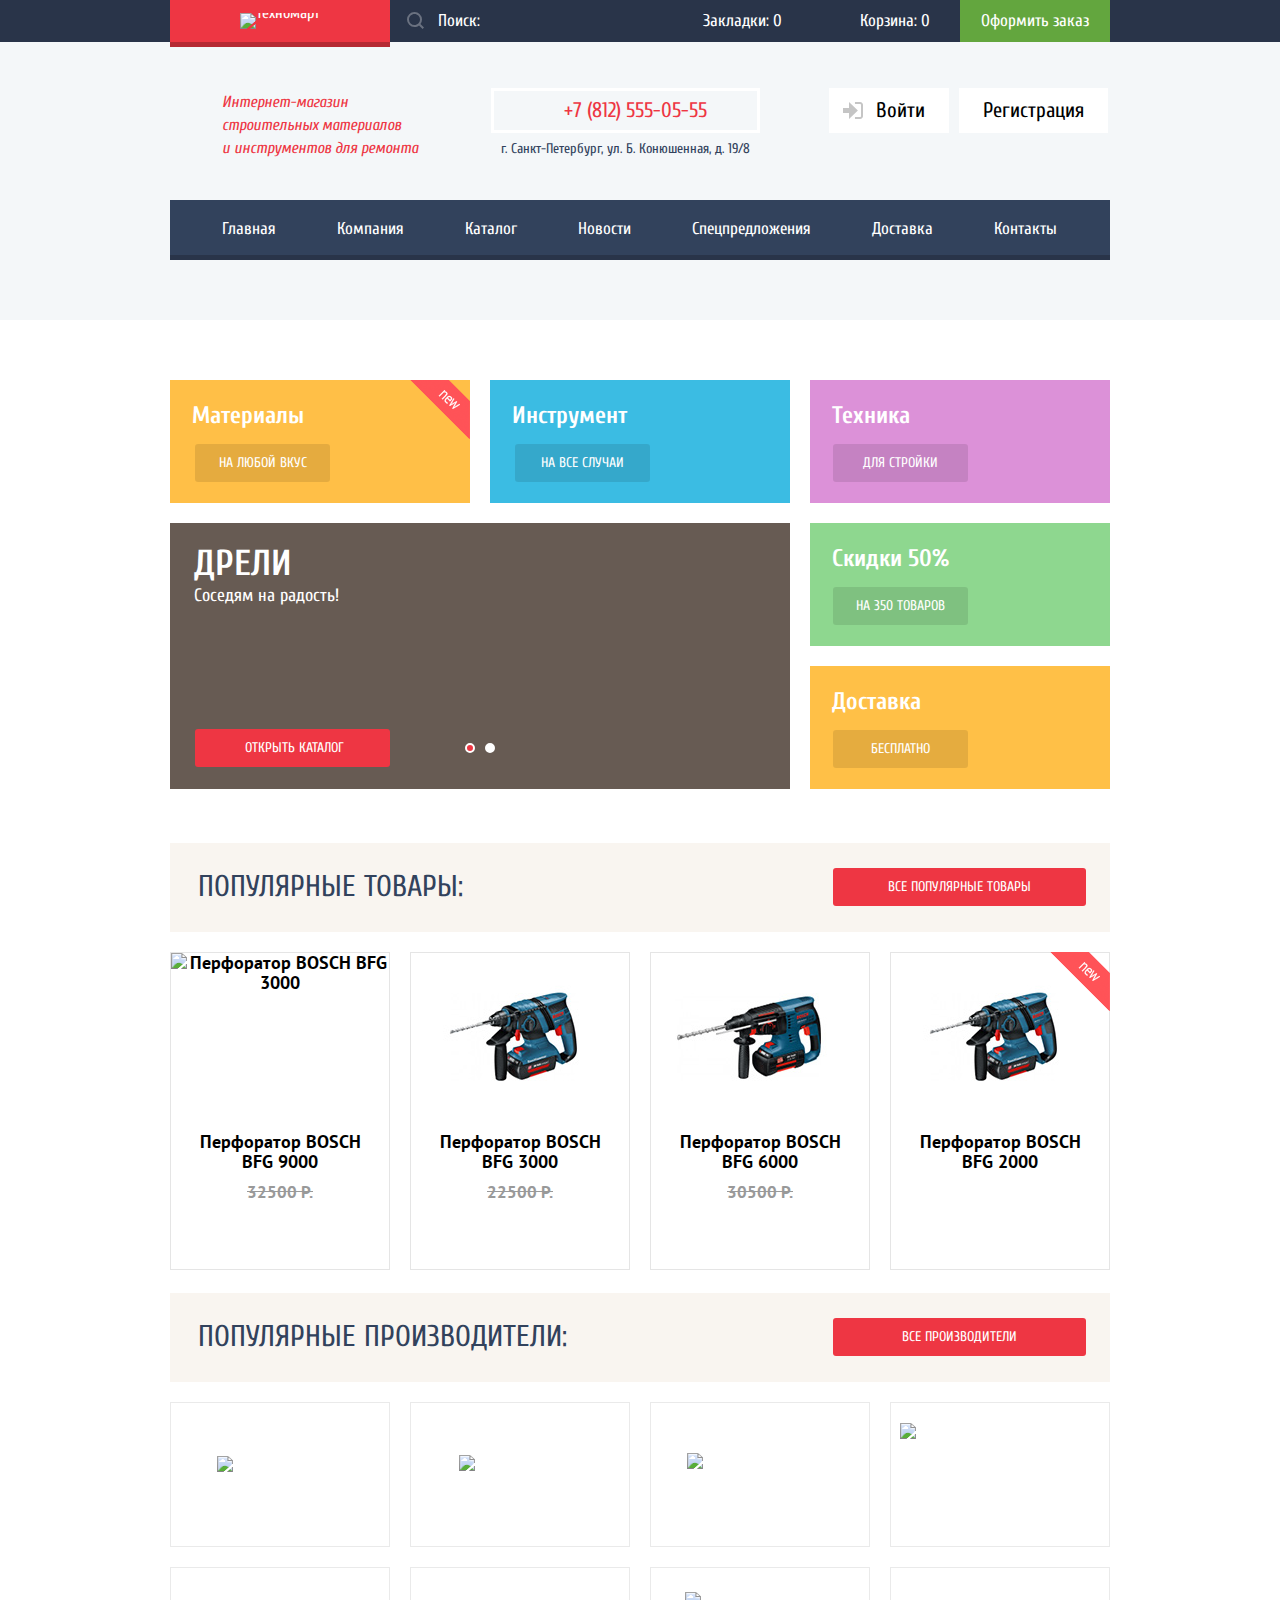
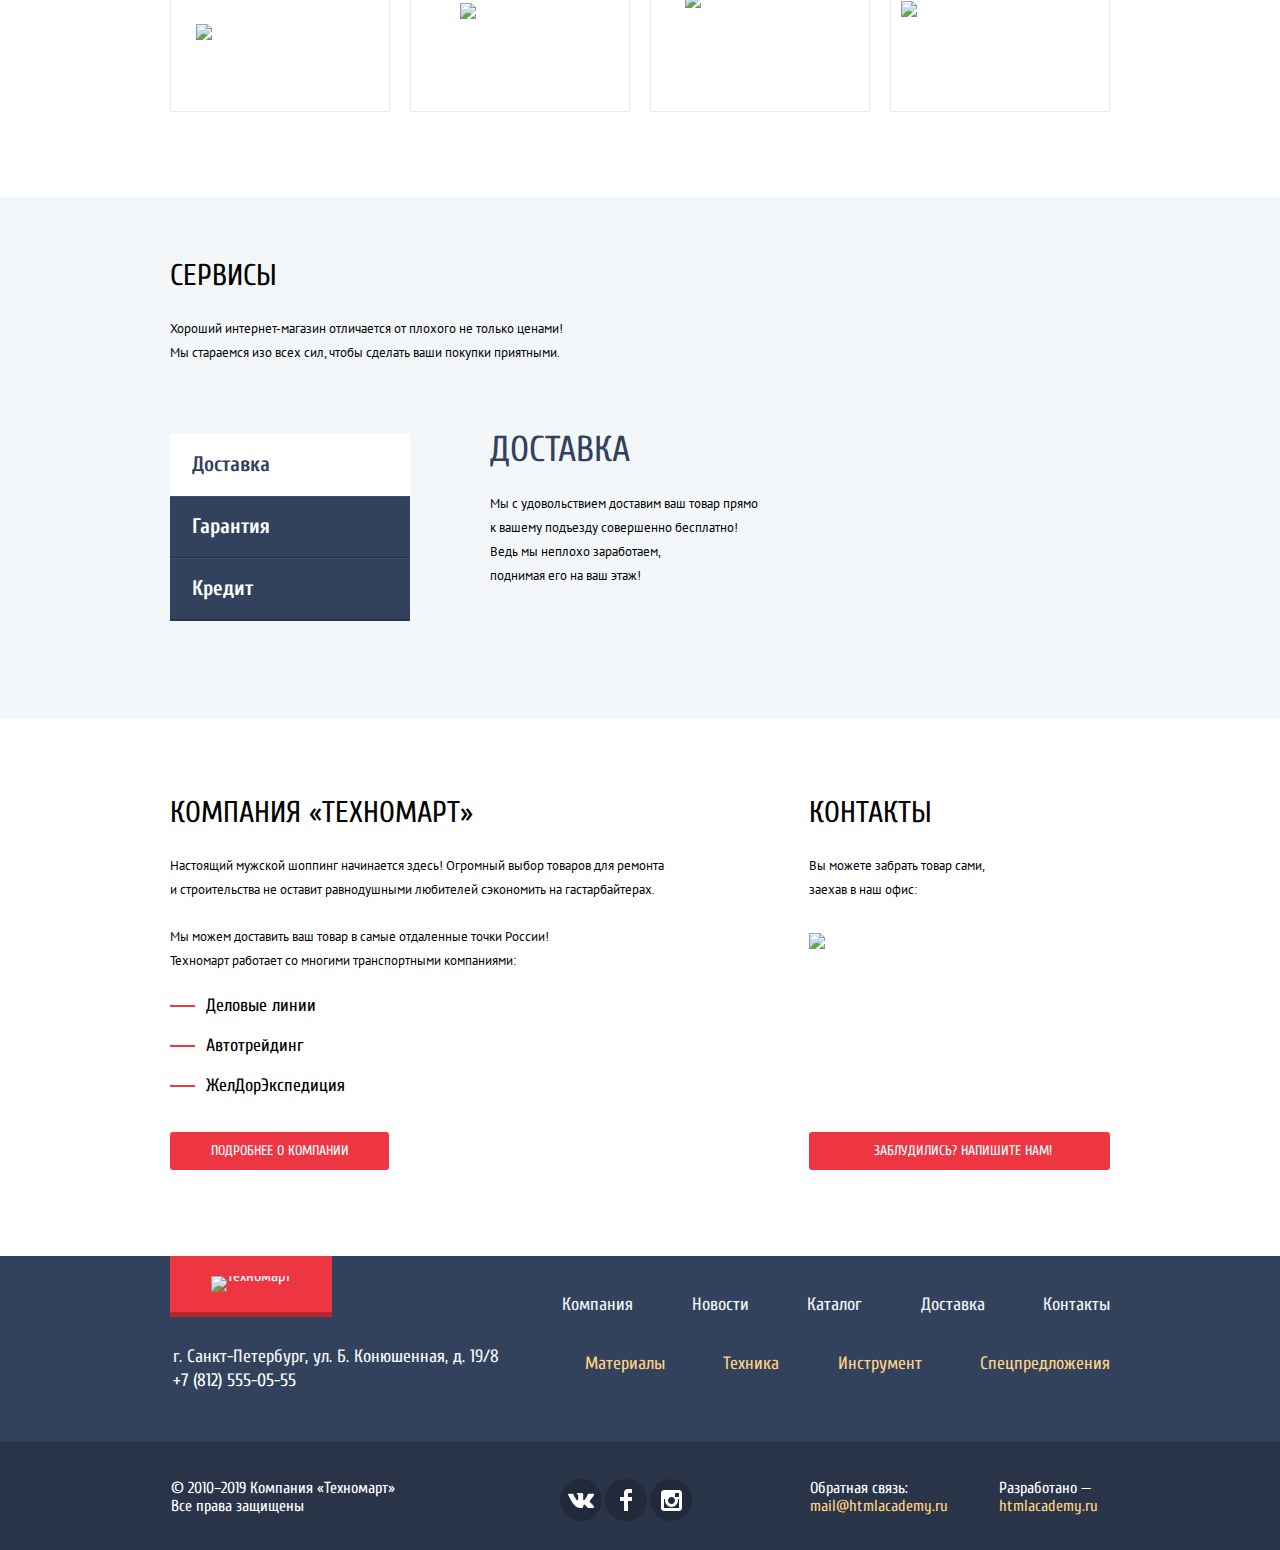
==== commit 4aa613d4: "Исправил критерии" ====
--- a/index.html
+++ b/index.html
@@ -138,7 +138,7 @@
               <h3>Перфоратор BOSCH<br>
                 BFG 3000
               </h3>
-              <img class="product_image" src="img/item-catalog1.png" width="218" height="170" alt="Перфоратор BOSCH BFG 3000">
+              <img class="product_image" src="img/item-catalog1.jpg" width="218" height="170" alt="Перфоратор BOSCH BFG 3000">
             </a>
             <p class="old_price">22500 Р.</p>
             <p class="new_price">15500 Р.</p>
@@ -152,7 +152,7 @@
               <h3>Перфоратор BOSCH<br>
                 BFG 6000
               </h3>
-              <img src="img/item-catalog2.png" width="218" height="170" alt="Перфоратор BOSCH BFG 6000">
+              <img src="img/item-catalog2.jpg" width="218" height="170" alt="Перфоратор BOSCH BFG 6000">
             </a>
             <p class="old_price">30500 Р.</p>
             <p class="new_price">25500 Р.</p>
@@ -166,7 +166,7 @@
               <h3>Перфоратор BOSCH<br>
                 BFG 2000
               </h3>
-              <img src="img/item-catalog3.png" width="218" height="170" alt="Перфоратор BOSCH BFG 2000">
+              <img src="img/item-catalog3.jpg" width="218" height="170" alt="Перфоратор BOSCH BFG 2000">
             </a>
             <p class="new_price">12500 Р.</p>
             <div class="product_btn">
--- a/css/mini_style.css
+++ b/css/mini_style.css
@@ -1 +1 @@
-@keyframes modal_appearance{0%{transform:translateY(-3000px)}70%{transform:translateY(30px)}90%{transform:translateY(-10px)}to{transform:translateY(0)}}@keyframes eror{0%,to{transform:translateX(0)}10%,30%,50%,70%,90%{transform:translateX(-10px)}20%,45%,60%,80%{transform:translateX(10px)}}*,::after,::before{box-sizing:inherit}html{box-sizing:border-box}a,body{color:#fff}body{min-width:960px;font-family:"Cuprum","Arial","sans-serif"}a{text-decoration:none}img{max-width:100%;height:auto}.visually-hidden{position:absolute;width:1px;height:1px;margin:-1px;border:0;padding:0;white-space:nowrap;clip-path:inset(100%);clip:rect(0 0 0 0);overflow:hidden}.center_container{width:940px;margin-left:auto;margin-right:auto}.catalog_page .main_header{margin-bottom:20px}.header_container .center_container{display:flex;align-items:stretch;align-content:stretch}.header_container{margin:0 0 46px;padding:0}.logo_box{display:block;padding-top:13px;padding-bottom:10px;line-height:1px;text-align:center;background-color:#ee3643}.header_logo_box{width:220px}.header_logo_box::after{content:"";position:absolute;top:100%;display:block;width:100%;height:5px;background-color:#b52933}.header_logo_box,.search{position:relative}.search_field::-ms-input-placeholder{color:#fff}.search_field::-moz-placeholder{color:#fff;opacity:1}.search_field::placeholder{color:#fff}.search input{display:block;width:270px;padding-top:12px;padding-bottom:12px;padding-left:48px;font-size:17px;line-height:18px;color:#fff;background-color:transparent;border:0}.search_field:focus~.search_btn path{fill:#ee3643}.search .search_btn:focus,.search .search_btn:hover,.search_field:focus~.search_btn,.search_field:hover~.search_btn{opacity:1}.search_btn{position:absolute;right:236px;top:12px;margin:0;padding:0;background-color:transparent;border:0;opacity:.3;cursor:pointer}.search_btn path{fill:#fff}.logo_box:focus,.logo_box:hover{background-color:#ca2c37}.catalog_logo_box:active{background-color:#ba2732}.header_container{background-color:#293449}.header_btns{display:flex;flex-wrap:wrap;width:450px}.header_btns a{display:block;width:150px;padding-top:12px;padding-bottom:12px;font-size:17px;line-height:18px;text-align:center}.header_btns .order{padding-left:20px;padding-right:20px;text-align:center;background-color:#63a63e}.header_btns .bookmarks{position:relative;padding:12px 28px 12px 43px}.header_btns .bookmarks::before,.header_btns .cart::before{content:"";position:absolute;left:17px;width:14px;height:16px;background-image:url(../img/icon-bookmark.svg);background-size:14px 16px;opacity:.3}.header_btns .cart{position:relative;padding:12px 30px 12px 49px}.catalog_page .cart{padding-right:24px;background-color:#ee3643}.header_btns .cart::before{left:18px;width:15px;height:15px;background-image:url(../img/cart-icon.svg);background-size:15px 15px}.header_container .order:focus,.header_container .order:hover{background-color:#5fbb2d}.header_container .order:active{color:rgba(255,255,255,.5);background-color:#518534}.header_container .bookmarks:focus,.header_container .bookmarks:hover,.header_container .cart:focus,.header_container .cart:hover,.search input:hover{background-color:#212a3a}.bookmarks:focus::before,.bookmarks:hover::before,.cart:focus::before,.cart:hover::before{opacity:1}.search input:focus{color:#000;background-color:#fff;outline:0}.header_container .bookmarks:active,.header_container .cart:active{color:rgba(255,255,255,.6);background-color:#161d29}.header_content,.main_header{display:flex;background-color:#f4f7f9}.main_header{flex-direction:column}.header_content{margin-bottom:39px;padding-left:52px}.header_description{width:197px;margin:0 72px 0 0;padding-top:3px;font-style:italic;font-size:16px;line-height:23px;color:#ee3643}.header_adress{margin:0;font-size:14px;line-height:24px;text-align:center;color:#32425c}.header_content .telephone_number{position:relative;margin:0 0 4px;padding:9px 49px 9px 70px;font-size:21px;line-height:21px;color:#ee3643;border:3px solid #fff}.telephone_number a{color:inherit}.header_content .telephone_number::before{content:"";position:absolute;top:10px;left:12px;display:block;width:19px;height:19px;background-image:url(../img/icon-phone.svg);background-position:0 0;background-repeat:no-repeat}.header_content .header_contacts{display:flex;flex-wrap:wrap;flex-direction:column;width:270px;margin-right:69px}.catalog_user_navigation,.main_user_navigation{display:flex;flex-wrap:wrap;width:281px;margin:0;padding:0;list-style:none}.catalog_user_navigation{position:relative;align-items:flex-start;width:299px}.catalog_user_navigation .user_name,.main_user_navigation a{font-size:21px;line-height:21px;color:#000;background-color:#fff}.catalog_user_navigation .user_name{position:relative;display:block;width:299px;margin-bottom:5px;padding-top:12px;padding-bottom:12px;padding-left:47px}.catalog_user_navigation .user_logo,.login_icon{position:absolute;top:13px;left:13px}.catalog_page .header_contacts{margin-right:51px}.main_user_navigation .login{position:relative;display:block;max-width:120px;margin-right:10px;padding:12px 25px 12px 47px}.login_icon{left:14px;top:14px}.main_user_navigation .registration{display:block;max-width:150px;padding:12px 24px}.catalog_user_navigation .user_nav_item{padding-left:17px}.catalog_user_navigation .nav_btn{font-size:16px;line-height:18px;text-decoration:underline;color:#32425c}.exit_box{position:absolute;top:4px;right:0}.catalog_user_navigation .exit_btn{display:block;padding:10px;font-size:0}.catalog_user_navigation .separator{position:relative;margin-right:15px}.separator::after{content:"";position:absolute;right:-19px;top:7px;display:block;width:4px;height:4px;background-color:#32425c;border-radius:50%}.exit_btn:focus path,.exit_btn:hover path,.user_name:focus path,.user_name:hover path{fill:#32425c}.exit_btn:active path,.user_name:active path{fill:#c5c5c5}.catalog_user_navigation .nav_btn:focus,.catalog_user_navigation .nav_btn:hover,.main_user_navigation a:focus,.main_user_navigation a:hover{color:#ee3643}.catalog_user_navigation .user_name:active,.main_user_navigation a:active{color:rgba(0,0,0,.3)}.catalog_user_navigation .nav_btn:active{color:rgba(50,66,92,.3)}.site_navigation ul{display:flex;flex-wrap:wrap;margin:0;padding:0 21px;list-style:none}.site_navigation{margin-bottom:60px;background-color:#32425c;box-shadow:inset 0 -5px 0 0 #293449}.site_navigation a{display:block;padding:20px 30px 23px 31px;font-size:17px;line-height:17px;text-align:center}.login:focus path,.login:hover path{fill:#32425c}.login:active path{fill:#c5c5c5}.site_navigation a:focus,.site_navigation a:hover{background-color:#293449}.site_navigation a:active{color:rgba(255,255,255,.5);background-color:#1d2739}.catalog_main .main_nav_container{display:flex;flex-direction:column}.breadcrumbs{display:flex;flex-wrap:wrap;order:-1;margin:0 0 22px;padding:0;font-size:13px;line-height:18px;font-family:"PT Sans","Arial","sans-serif";list-style:none}.breadcrumbs .home{display:inline-block;vertical-align:baseline;width:15px;height:12px;background-image:url(../img/icon-home.svg);background-repeat:no-repeat;background-position:-1px 0}.breadcrumbs .home_box{padding-top:1px}.breadcrumbs li:not(:last-child){position:relative;margin-right:39px}.breadcrumbs li::after{content:"";position:absolute;right:-26px;top:3px;display:block;width:8px;height:12px;background-image:url(../img/icon-right-small.svg);background-repeat:no-repeat;background-position:0 0}.breadcrumbs li:last-child::after{display:none}.breadcrumbs li:last-child{margin:0}.breadcrumbs .home_box::after{right:-20px}.breadcrumbs a{text-transform:uppercase;color:#000}.breadcrumbs a:focus,.breadcrumbs a:hover{text-decoration:underline}.headline{margin:0;font-weight:400;font-size:30px;line-height:30px;text-transform:uppercase;color:#000}.catalog_title{margin:0 0 20px;padding:28px;color:#32425c;background-color:#f2f6f8}.filter_section{width:220px}.filter fieldset,.filter_section h2{font-family:"PT Sans","Arial","sans-serif"}.filter_section h2{margin:0 0 11px;padding-top:10px;padding-bottom:10px;padding-left:18px;font-weight:400;font-size:13px;line-height:18px;text-transform:uppercase;color:#000;background-color:#f7f3ec;border-radius:3px}.filter fieldset{position:relative;margin:0 0 41px;padding:0;border:0}.filter fieldset:last-of-type{margin-bottom:78px}.filter fieldset:not(:last-of-type)::after{content:"";position:absolute;bottom:-25px;display:block;width:100%;height:1px;background-color:#e5e5e5}.filter legend{display:block;margin-bottom:14px;font-weight:700;font-size:17px;line-height:30px;text-transform:uppercase;color:#000}.filter .power_legend{margin-bottom:13px}.filter .price_fieldset{justify-content:center;margin-bottom:43px}.price_fieldset .price_range{margin-bottom:9px;padding:39px 20px;background-color:#f7f3ec;border-radius:3px}.price_range .scale{position:relative;height:2px;background-color:#d7dcde}.price_range .scale::before{content:"";display:block;width:152px;height:2px;background-color:#00ca74}.price_range .price_marker{position:absolute;top:-9px;width:20px;height:22px;background-image:url(../img/filter-button.svg);background-repeat:no-repeat;cursor:pointer}.marker_max{left:140px}.price_fieldset_conteiner{display:flex;align-items:center;justify-content:space-between}.price_field{display:block;width:95px;margin:0;padding:10px 5px;font-size:17px;line-height:18px;text-align:center;background-color:#f7f3ec;border:0;border-radius:3px}.minimum_price{padding-left:10px}.price_separator{font-size:16px;line-height:18px;color:#444}.filter ul{margin:0;padding:0;list-style:none}.filter_item{margin-bottom:20px;padding-left:34px}.filter_item:last-child{margin-bottom:0}.filter label{position:relative;display:block;font-size:15px;line-height:20px;text-transform:uppercase;color:#000;cursor:pointer;-ms-user-select:none;-moz-user-select:none;user-select:none}.manufacturers_list label::after{content:"";position:absolute;left:-34px;top:0;display:block;width:23px;height:23px;background-image:url("data:image/svg+xml,%3Csvg xmlns='http://www.w3.org/2000/svg' width='23' height='23' viewBox='0 0 23 23'%3E%3Cpath fill='%23c5c5c5' d='M20 2c.542 0 1 .458 1 1v17c0 .542-.458 1-1 1H3c-.542 0-1-.458-1-1V3c0-.542.458-1 1-1h17m0-2H3C1.35 0 0 1.35 0 3v17c0 1.65 1.35 3 3 3h17c1.65 0 3-1.35 3-3V3c0-1.65-1.35-3-3-3z'/%3E%3C/svg%3E%0A");background-position:0 0;background-repeat:no-repeat}.filter_input.checkbox:checked+label::after{width:28px;background-image:url("data:image/svg+xml,%3Csvg xmlns='http://www.w3.org/2000/svg' width='27' height='23' viewBox='0 0 27 23'%3E%3Cpath fill='%23c5c5c5' d='M7.285 7.486l-2.829 2.829 7.783 7.783L26.171 4.166l-2.828-2.829-11.104 11.102z'/%3E%3Cpath fill='%23c5c5c5' d='M21 20c0 .542-.458 1-1 1H3c-.542 0-1-.458-1-1V3c0-.542.458-1 1-1h16.908L21.493.415A2.96 2.96 0 0 0 20 0H3C1.35 0 0 1.35 0 3v17c0 1.65 1.35 3 3 3h17c1.65 0 3-1.35 3-3v-9.829l-2 2V20z'/%3E%3C/svg%3E")}.filter_input.checkbox+label:hover::after{background-image:url("data:image/svg+xml,%3Csvg xmlns='http://www.w3.org/2000/svg' width='23' height='23' viewBox='0 0 23 23'%3E%3Cpath fill='%23b5b5b5' d='M20 2c.542 0 1 .458 1 1v17c0 .542-.458 1-1 1H3c-.542 0-1-.458-1-1V3c0-.542.458-1 1-1h17m0-2H3C1.35 0 0 1.35 0 3v17c0 1.65 1.35 3 3 3h17c1.65 0 3-1.35 3-3V3c0-1.65-1.35-3-3-3z'/%3E%3C/svg%3E%0A")}.filter_input.checkbox:focus+label::after{background-image:url("data:image/svg+xml,%3Csvg xmlns='http://www.w3.org/2000/svg' width='23' height='23' viewBox='0 0 23 23'%3E%3Cpath fill='%23b5b5b5' d='M20 2c.542 0 1 .458 1 1v17c0 .542-.458 1-1 1H3c-.542 0-1-.458-1-1V3c0-.542.458-1 1-1h17m0-2H3C1.35 0 0 1.35 0 3v17c0 1.65 1.35 3 3 3h17c1.65 0 3-1.35 3-3V3c0-1.65-1.35-3-3-3z'/%3E%3C/svg%3E%0A");outline:thin dotted invert;outline:auto 3px -webkit-focus-ring-color}.filter_input.checkbox:checked+label:hover::after{width:28px;background-image:url("data:image/svg+xml,%3Csvg xmlns='http://www.w3.org/2000/svg' width='27' height='23' viewBox='0 0 27 23'%3E%3Cpath fill='%23b5b5b5' d='M7.285 7.486l-2.829 2.829 7.783 7.783L26.171 4.166l-2.828-2.829-11.104 11.102z'/%3E%3Cpath fill='%23b5b5b5' d='M21 20c0 .542-.458 1-1 1H3c-.542 0-1-.458-1-1V3c0-.542.458-1 1-1h16.908L21.493.415A2.96 2.96 0 0 0 20 0H3C1.35 0 0 1.35 0 3v17c0 1.65 1.35 3 3 3h17c1.65 0 3-1.35 3-3v-9.829l-2 2V20z'/%3E%3C/svg%3E%0A")}.filter_input.checkbox:checked:focus+label::after{width:28px;background-image:url("data:image/svg+xml,%3Csvg xmlns='http://www.w3.org/2000/svg' width='27' height='23' viewBox='0 0 27 23'%3E%3Cpath fill='%23b5b5b5' d='M7.285 7.486l-2.829 2.829 7.783 7.783L26.171 4.166l-2.828-2.829-11.104 11.102z'/%3E%3Cpath fill='%23b5b5b5' d='M21 20c0 .542-.458 1-1 1H3c-.542 0-1-.458-1-1V3c0-.542.458-1 1-1h16.908L21.493.415A2.96 2.96 0 0 0 20 0H3C1.35 0 0 1.35 0 3v17c0 1.65 1.35 3 3 3h17c1.65 0 3-1.35 3-3v-9.829l-2 2V20z'/%3E%3C/svg%3E%0A");outline:thin dotted invert;outline:auto 3px -webkit-focus-ring-color}.filter_input.checkbox:disabled+label::after{background-image:url("data:image/svg+xml,%3Csvg xmlns='http://www.w3.org/2000/svg' width='23' height='23' viewBox='0 0 23 23'%3E%3Cpath fill='%23b5b5b5' opacity='0.3' d='M20 2c.542 0 1 .458 1 1v17c0 .542-.458 1-1 1H3c-.542 0-1-.458-1-1V3c0-.542.458-1 1-1h17m0-2H3C1.35 0 0 1.35 0 3v17c0 1.65 1.35 3 3 3h17c1.65 0 3-1.35 3-3V3c0-1.65-1.35-3-3-3z'/%3E%3C/svg%3E%0A")}.filter_input.checkbox:checked:disabled+label::after{width:28px;background-image:url("data:image/svg+xml,%3Csvg xmlns='http://www.w3.org/2000/svg' width='27' height='23' viewBox='0 0 27 23'%3E%3Cpath fill='%23b5b5b5' opacity='0.3' d='M7.285 7.486l-2.829 2.829 7.783 7.783L26.171 4.166l-2.828-2.829-11.104 11.102z'/%3E%3Cpath fill='%23b5b5b5' opacity='0.3' d='M21 20c0 .542-.458 1-1 1H3c-.542 0-1-.458-1-1V3c0-.542.458-1 1-1h16.908L21.493.415A2.96 2.96 0 0 0 20 0H3C1.35 0 0 1.35 0 3v17c0 1.65 1.35 3 3 3h17c1.65 0 3-1.35 3-3v-9.829l-2 2V20z'/%3E%3C/svg%3E")}.power_source_list label::after{content:"";position:absolute;left:-35px;top:-2px;display:block;width:25px;height:25px;background-image:url("data:image/svg+xml,%3Csvg xmlns='http://www.w3.org/2000/svg' width='25' height='25' viewBox='0 0 25 25'%3E%3Cpath fill='%23c5c5c5' d='M12.5 4c4.687 0 8.5 3.813 8.5 8.5 0 4.687-3.813 8.5-8.5 8.5C7.813 21 4 17.187 4 12.5 4 7.813 7.813 4 12.5 4m0-4C5.597 0 0 5.597 0 12.5S5.597 25 12.5 25 25 19.403 25 12.5 19.403 0 12.5 0z'/%3E%3C/svg%3E");background-position:0 0;background-repeat:no-repeat}.filter_input.radio:checked+label::after{background-image:url("data:image/svg+xml,%3Csvg xmlns='http://www.w3.org/2000/svg' width='25' height='25' viewBox='0 0 25 25'%3E%3Cpath fill='%23c5c5c5' d='M12.5 4c4.687 0 8.5 3.813 8.5 8.5 0 4.687-3.813 8.5-8.5 8.5C7.813 21 4 17.187 4 12.5 4 7.813 7.813 4 12.5 4m0-4C5.597 0 0 5.597 0 12.5S5.597 25 12.5 25 25 19.403 25 12.5 19.403 0 12.5 0z'/%3E%3Ccircle fill='%23c5c5c5' cx='12.5' cy='12.5' r='4.5'/%3E%3C/svg%3E")}.filter_input.radio+label:hover::after{background-image:url("data:image/svg+xml,%3Csvg xmlns='http://www.w3.org/2000/svg' width='25' height='25' viewBox='0 0 25 25'%3E%3Cpath fill='%23b5b5b5' d='M12.5 4c4.687 0 8.5 3.813 8.5 8.5 0 4.687-3.813 8.5-8.5 8.5C7.813 21 4 17.187 4 12.5 4 7.813 7.813 4 12.5 4m0-4C5.597 0 0 5.597 0 12.5S5.597 25 12.5 25 25 19.403 25 12.5 19.403 0 12.5 0z'/%3E%3C/svg%3E")}.filter_input.radio:focus+label::after{background-image:url("data:image/svg+xml,%3Csvg xmlns='http://www.w3.org/2000/svg' width='25' height='25' viewBox='0 0 25 25'%3E%3Cpath fill='%23b5b5b5' d='M12.5 4c4.687 0 8.5 3.813 8.5 8.5 0 4.687-3.813 8.5-8.5 8.5C7.813 21 4 17.187 4 12.5 4 7.813 7.813 4 12.5 4m0-4C5.597 0 0 5.597 0 12.5S5.597 25 12.5 25 25 19.403 25 12.5 19.403 0 12.5 0z'/%3E%3C/svg%3E");outline:thin dotted invert;outline:auto 3px -webkit-focus-ring-color}.filter_input.radio:checked+label:hover::after{background-image:url("data:image/svg+xml,%3Csvg xmlns='http://www.w3.org/2000/svg' width='25' height='25' viewBox='0 0 25 25'%3E%3Cpath fill='%23b5b5b5' d='M12.5 4c4.687 0 8.5 3.813 8.5 8.5 0 4.687-3.813 8.5-8.5 8.5C7.813 21 4 17.187 4 12.5 4 7.813 7.813 4 12.5 4m0-4C5.597 0 0 5.597 0 12.5S5.597 25 12.5 25 25 19.403 25 12.5 19.403 0 12.5 0z'/%3E%3Ccircle fill='%23b5b5b5' cx='12.5' cy='12.5' r='4.5'/%3E%3C/svg%3E")}.filter_input.radio:checked:focus+label::after{background-image:url("data:image/svg+xml,%3Csvg xmlns='http://www.w3.org/2000/svg' width='25' height='25' viewBox='0 0 25 25'%3E%3Cpath fill='%23b5b5b5' d='M12.5 4c4.687 0 8.5 3.813 8.5 8.5 0 4.687-3.813 8.5-8.5 8.5C7.813 21 4 17.187 4 12.5 4 7.813 7.813 4 12.5 4m0-4C5.597 0 0 5.597 0 12.5S5.597 25 12.5 25 25 19.403 25 12.5 19.403 0 12.5 0z'/%3E%3Ccircle fill='%23b5b5b5' cx='12.5' cy='12.5' r='4.5'/%3E%3C/svg%3E");outline:thin dotted invert;outline:auto 3px -webkit-focus-ring-color}.filter_input.radio:disabled+label::after{background-image:url("data:image/svg+xml,%3Csvg xmlns='http://www.w3.org/2000/svg' width='25' height='25' viewBox='0 0 25 25'%3E%3Cpath fill='%23b5b5b5' opacity='0.3' d='M12.5 4c4.687 0 8.5 3.813 8.5 8.5 0 4.687-3.813 8.5-8.5 8.5C7.813 21 4 17.187 4 12.5 4 7.813 7.813 4 12.5 4m0-4C5.597 0 0 5.597 0 12.5S5.597 25 12.5 25 25 19.403 25 12.5 19.403 0 12.5 0z'/%3E%3C/svg%3E")}.filter_input.radio:checked:disabled+label::after{background-image:url("data:image/svg+xml,%3Csvg xmlns='http://www.w3.org/2000/svg' width='25' height='25' viewBox='0 0 25 25'%3E%3Cpath fill='%23b5b5b5' opacity='0.3' d='M12.5 4c4.687 0 8.5 3.813 8.5 8.5 0 4.687-3.813 8.5-8.5 8.5C7.813 21 4 17.187 4 12.5 4 7.813 7.813 4 12.5 4m0-4C5.597 0 0 5.597 0 12.5S5.597 25 12.5 25 25 19.403 25 12.5 19.403 0 12.5 0z'/%3E%3Ccircle fill='%23b5b5b5' opacity='0.3' cx='12.5' cy='12.5' r='4.5'/%3E%3C/svg%3E")}.filter_input:disabled+label{color:rgba(0,0,0,.4)}.filter_btn{max-width:140px;padding:10px 39px;font-size:13px;line-height:18px;font-family:"PT Sans","Arial","sans-serif";text-transform:uppercase;background-color:#fff;border:1px solid #e5e5e5}.filter_btn:focus,.filter_btn:hover{border:1px solid #bdc6ca}.filter_btn:active{border:1px solid #ee3643}.sorting{display:flex;margin-bottom:21px;padding:10px 17px 10px 19px;font-size:13px;line-height:18px;font-family:"PT Sans","Arial","sans-serif";color:#000;background-color:#f7f3ec;border-radius:3px}.sorting ul{display:flex;flex-wrap:wrap;margin:0;padding:0;list-style:none}.sorting a{display:block;text-align:center;text-transform:uppercase;color:rgba(0,0,0,.3);border-bottom:1px dotted #ee3643}.sorting a:focus,.sorting a:hover{color:#000;border-bottom:1px solid #ee3643}.sorting .active{color:#ee3643}.sorting .active,.sorting .down_link,.sorting .up_link{border-bottom:none}.sorting .down_link:focus,.sorting .down_link:hover,.sorting .up_link:focus,.sorting .up_link:hover{border-bottom:none}.down_link:focus path,.down_link:hover path,.up_link:focus path,.up_link:hover path{fill:#231f20}.active path{fill:#ee3643}.sorting .sort{text-transform:uppercase;margin:0 138px 0 0}.sorting .price{margin-right:71px}.sorting .type{margin-right:65px}.sorting .functional{margin-right:46px}.sorting .up{margin-right:21px}.product_section{width:700px}.product_list{display:flex;flex-wrap:wrap;margin:0 0 32px;padding:0;list-style:none}.product_card{position:relative;display:flex;flex-direction:column;align-items:center;width:220px;margin-right:20px;margin-bottom:20px;padding-bottom:19px;font-weight:700;font-size:17px;line-height:18px;font-family:"PT Sans","Arial","sans-serif";text-align:center;color:#000;border:1px solid #e5e5e5}.product_card:nth-child(3n){margin-right:0}.product_card img{order:-2;margin-bottom:9px}.product_card .product_title{display:flex;flex-direction:column;font-size:18px;line-height:20px;color:#000}.product_card .new_price{width:141px;min-height:38px;margin:auto 0 0 6px;padding:10px 30px 11px 25px;color:#fff;background-image:url(../img/item-button.svg);background-repeat:no-repeat;background-size:100% 100%}.product_title h3{margin:0 0 11px;padding:0 10px;font-size:18px;line-height:20px;font-family:"PT Sans","Arial","sans-serif"}.product_card .old_price{margin:0 0 10px;padding:0 10px;text-decoration:line-through;color:#999}.new::after{content:"новинка";position:absolute;top:-1px;right:-1px;display:block;width:60px;height:59px;text-indent:-2000px;background-image:url(../img/new-flag.png);overflow:hidden}.popular_manufacturers_list a:focus,.popular_manufacturers_list a:hover,.product_card:hover{box-shadow:0 10px 25px 0 rgba(41,52,73,.5)}.product_btn{position:absolute;top:0;left:0;display:none;width:100%;padding-top:43px;padding-bottom:30px;background-color:#fff}.buy_btn,.product_card:hover .product_btn{display:block}.product_btn a{width:135px;font-weight:400;font-size:14px;line-height:18px;font-family:"Cuprum","Arial","sans-serif";text-transform:uppercase}.buy_btn{position:relative;margin:0 auto 8px;padding:10px 45px 10px 49px;background-color:#63a63e;border-radius:3px;box-shadow:inset 0 -3px 0 0 #367315}.buy_btn::before{content:"";position:absolute;top:11px;left:14px;display:block;width:15px;height:15px;background-image:url(../img/cart-icon.svg);opacity:.3}.buy_btn:focus,.buy_btn:hover{background-color:#5fbb2d}.buy_btn:active{background-color:#518534}.bookmarks_btn{display:block;margin:0 auto;padding:7px 28px 7px 33px;color:#32425c;border:3px solid #63a63e;border-radius:3px}.bookmarks_btn:focus,.bookmarks_btn:hover{border:3px solid #32425c}.bookmarks_btn:active{opacity:.3}.page_navigation .page_list{display:flex;flex-wrap:wrap;margin:0;padding:0;font-size:13px;line-height:18px;font-family:"PT Sans","Arial","sans-serif";list-style:none}.page_list li{margin-right:10px;margin-bottom:10px}.page_list li:last-child,.slider_controls label:last-child{margin-right:0}.page_list a{display:block;padding:8px 14px 10px 15px;text-transform:uppercase;color:#000;border:1px solid #e5e5e5;border-radius:3px}.page_list .next{padding-left:31px;padding-right:31px}.page_list .active{color:#fff;background-color:#ee3643;border:1px solid #ee3643}.page_list a:focus,.page_list a:hover{border:1px solid #bdc6ca}.page_list a:active{border:1px solid #ee3643}.note{padding-top:65px;padding-bottom:69px;background-color:#f4f7f9}.about_company>p,.contacts>p,.note p{margin:0;font-size:13px;line-height:24px;font-family:"PT Sans","Arial","sans-serif";color:#000}.note .headline{margin-bottom:25px}.columns{display:flex;justify-content:space-between}.columns .headline{margin-bottom:26px}.catalog_main .columns{margin-bottom:50px}.index_main{padding-top:60px;padding-bottom:86px}.about_company{width:540px}.about_company .button{padding-left:41px;padding-right:40px}.contacts{position:relative;width:301px;padding-bottom:40px}.contacts .button{position:absolute;bottom:0;left:0;padding-left:65px;padding-right:58px}.about_company>p,.contacts>p{margin:0 0 23px}.contacts>p{margin:0 0 31px}.contacts .map_link{display:block}.about_company ul{margin:22px 0 36px;padding:0 0 0 36px;font-size:18px;line-height:20px;color:#000;list-style:none}.transport_list li{position:relative;padding-bottom:20px}.transport_list li::before{content:"";position:absolute;top:9px;left:-36px;display:block;width:25px;height:2px;background-color:#ee3643}.transport_list li:last-child{padding-bottom:0}.button{display:inline-block;vertical-align:top;padding:10px;font-size:14px;line-height:18px;text-align:center;text-transform:uppercase;color:#fff;background-color:#ee3643;border:0;border-radius:3px}.button:focus,.button:hover{background-color:#ca2c37}.button:active{background-color:#ba2732}.main_footer{background-color:#32425c}.catalog_page .main_footer{margin-top:0}.footer_container,.footer_container ul{display:flex;justify-content:space-between}.footer_container{padding-bottom:39px}.footer_container .footer_logo_box{display:block;margin-bottom:28px;padding:20px 41px 25px;box-shadow:inset 0 -5px 0 0 rgba(0,0,0,.24)}.footer_container .footer_box{display:flex;flex-direction:column;align-items:flex-start;width:380px}.footer_box p{margin:0 0 10px;padding-left:3px;font-size:18px;line-height:24px;color:#f3f7f9}.footer_container .nav_container{width:550px;padding-left:2px}.footer_container ul{flex-wrap:wrap;margin:37px 0 0;padding:0;font-size:18px;line-height:24px;list-style:none}.footer_container li{margin-bottom:5px}.first_footer_nav a{color:#f1f5f7}.footer_container .second_footer_nav{margin-top:30px;padding-left:23px}.footer_contacts a,.second_footer_nav a{color:#ffd180}.first_footer_nav a:focus,.first_footer_nav a:hover,.second_footer_nav a:focus,.second_footer_nav a:hover{text-decoration:underline}.first_footer_nav a:active{text-decoration:none;color:rgba(241,245,247,.5)}.second_footer_nav a:active{text-decoration:none;color:rgba(255,209,128,.5)}.footer_contacts .center_container{display:flex;padding-top:37px;padding-bottom:26px}.footer_contacts p{margin:0}.footer_contacts{font-size:16px;line-height:18px;background-color:#293449}.footer_contacts .copyright{width:230px;margin-right:160px;padding-left:1px}.footer_contacts .feedback{width:140px;margin-right:20px}.footer_contacts .developed{width:140px;padding-left:29px}.footer_contacts a:focus,.footer_contacts a:hover{text-decoration:underline}.footer_contacts a:active{text-decoration:none;color:#ee3643}.footer_social{display:flex;flex-wrap:wrap;width:150px;margin:0 100px 0 0;padding:0;list-style:none}.footer_social a{display:flex;justify-content:center;align-items:center;width:42px;height:42px;color:#fff;background-color:#212a3a;border-radius:50%}.footer_social li{margin-right:3px;margin-bottom:3px}.footer_social a:active,.footer_social a:focus,.footer_social a:hover{background-color:#ee3643}.promo_section{margin-bottom:34px}.promo_section .promo_item{position:relative;display:flex;flex-direction:column;justify-content:space-between;width:300px;margin-right:20px;margin-bottom:20px;padding:21px 140px 21px 22px}.promo_section .vertical_promo_items{display:block;padding:0}.promo_container{display:flex;flex-wrap:wrap}.promo_container .promo_item:nth-of-type(3n),.promo_container.second .promo_item:nth-of-type(2n){margin-right:0}.materials{background-color:#ffbf47;background-image:url(../img/icon-1.svg);background-position:213px 53%;background-repeat:no-repeat}.promo_section .equipment,.tool{background-color:#3bbce3;background-image:url(../img/icon-2.svg);background-position:197px 53%;background-repeat:no-repeat}.promo_section .equipment{background-color:#dc91d8;background-image:url(../img/icon-3.svg);background-position:191px 53%}.vertical_promo_items .discounts{margin-right:0;background-color:#8ed78f;background-image:url(../img/icon-4.svg);background-position:196px 53%;background-repeat:no-repeat}.vertical_promo_items .delivery{margin:0;background-color:#ffc047;background-image:url(../img/icon-5.svg);background-position:191px 53%;background-repeat:no-repeat}.promo_item h3{margin:0 0 13px;font-weight:700;font-size:24px;line-height:30px}.promo_link{display:block;width:135px;margin-top:auto;margin-left:3px;padding:10px;font-size:14px;line-height:18px;text-align:center;text-transform:uppercase;background-color:rgba(0,0,0,.1);border-radius:3px}.delivery .promo_link,.discounts .promo_link,.equipment .promo_link{margin-left:1px}.promo_link:focus,.promo_link:hover{background-color:rgba(0,0,0,.2)}.promo_link:active{background-color:rgba(0,0,0,.3)}.promo_section .slider::before{content:"";background-image:url(../img/perforator.jpg),url(../img/slider-image.jpg)}.promo_section .slider{position:relative;display:block;width:620px;padding:0}.slider .button{position:absolute;left:25px;bottom:22px;width:195px;padding-left:48px;padding-right:45px}.slider .slider_btn{position:absolute;display:block;width:22px;height:40px;background-color:transparent;background-position:0 0;background-repeat:no-repeat;border:0}.promo_section .backward{top:114px;left:25px;background-image:url(../img/icon-left.svg)}.promo_section .forward{top:114px;right:20px;background-image:url(../img/icon-right.svg)}.promo_slide_list{margin:0;padding:0}.promo_slide_list li{display:none;min-height:266px;padding:23px 20px 22px 24px}.promo_slide_list .drill,.promo_slide_list .perforator{background-color:#675b53;background-image:url(../img/slider-image.jpg);background-position:0 0;background-repeat:no-repeat}.promo_slide_list .perforator{background-image:url(../img/perforator.jpg)}.promo_slide_list h3{margin-bottom:2px;font-size:36px;line-height:36px;text-transform:uppercase}.promo_slide_list p{margin:0;font-size:18px;line-height:24px}.slider_controls{position:absolute;left:50%;bottom:36px;display:flex;margin-left:-15px}.slider_controls label{display:block;width:10px;height:10px;margin-right:10px;background-color:#fff;border:2px solid #fff;border-radius:50%}.drill_input:checked~.promo_slide_list .drill,.perforator_input:checked~.promo_slide_list .perforator{display:block}.drill_input:checked~.slider_controls .drill_label,.perforator_input:checked~.slider_controls .perforator_label{background-color:#ee3643}.drill_input:focus~.slider_controls .drill_label,.perforator_input:focus~.slider_controls .perforator_label{outline:thin dotted invert;outline:auto 3px -webkit-focus-ring-color}.index_main .new::after{background-image:url(../img/index-new-flag.png)}.promo_section .new::after{top:0;right:0}.popular_manufacturers_section{margin-bottom:65px}.popular_manufacturers_container,.popular_products_container{display:flex;justify-content:space-between;align-items:center;margin-bottom:20px;padding:25px 24px 26px 28px;background-color:#f9f5f0}.popular_manufacturers_container .headline,.popular_products_container .headline{max-width:460px;color:#32425c}.popular_manufacturers_container .button{max-width:280px;padding-left:69px;padding-right:69px}.popular_manufacturers_list{display:flex;flex-wrap:wrap;margin:0;padding:0;list-style:none}.popular_manufacturers_list li{width:220px;margin-right:20px;margin-bottom:20px}.popular_manufacturers_list li:nth-child(4n),.popular_products_list .product_card:nth-child(4n){margin-right:0}.popular_manufacturers_list a{display:flex;flex-direction:column;justify-content:center;align-items:center;height:1px;min-height:145px;border:1px solid #eaeaea}.popular_manufacturers_link.interscol{padding-bottom:16px}.popular_manufacturers_link.metabo{padding-bottom:9px;padding-left:5px}.popular_manufacturers_list a:active{box-shadow:0 4px 10px 0 rgba(41,52,73,.5);opacity:.3}.popular_products_section{margin-bottom:2px}.popular_products_list{margin:0}.popular_products_container .button{max-width:280px;padding-left:55px;padding-right:55px}.popular_products_list .product_card{margin:0 20px 21px 0}.services_section{margin-bottom:79px;padding-top:64px;background-color:#f4f7f9}.services_section p{margin:0;font-size:13px;line-height:24px;font-family:"PT Sans","Arial","sans-serif";color:#000}.credit_slide p,.services_section .headline{margin-bottom:26px}.services_container.center_container{width:960px}.intro_container{margin-bottom:69px}.services_container{display:flex;padding-bottom:99px;padding-left:10px;padding-right:10px;background-repeat:no-repeat}.services_list{position:relative;width:240px;margin:0 80px 0 0;padding:0;font-weight:700;font-size:21px;line-height:30px;list-style:none}.services_list::after{content:"";position:absolute;right:0;top:-46px;display:block;width:10px;height:279px;background-image:url(../img/shadow.png);background-position:0 0;background-repeat:no-repeat}.services_list li{padding-bottom:1px}.services_list label{display:block;padding:15px 23px 16px 22px;background-color:#32425c;box-shadow:0 2px 0 0 #293449,inset 0 1px 0 0 #405069}.credit_input:checked~.services_container .credit_label,.delivery_input:checked~.services_container .delivery_label,.guarantee_input:checked~.services_container .guarantee_label{color:#32425c;background-color:#fff;box-shadow:0 2px 0 0 #fff,inset 0 1px 0 0 #fff}.credit_input~.services_container .credit_label:hover,.delivery_input~.services_container .delivery_label:hover,.guarantee_input~.services_container .guarantee_label:hover{background-color:#293449}.credit_input:focus~.services_container .credit_label,.delivery_input:focus~.services_container .delivery_label,.guarantee_input:focus~.services_container .guarantee_label{outline:thin dotted invert;outline:auto 3px -webkit-focus-ring-color}.credit_input:checked~.services_container .credit_label:hover,.delivery_input:checked~.services_container .delivery_label:hover,.guarantee_input:checked~.services_container .guarantee_label:hover{background-color:#fff}.services_slide_list{margin:0;padding:0;list-style:none}.services_list::before{content:"";background-image:url(../img/delivery.png),url(../img/guarantee.png),url(../img/credit.png)}.delivery_slide{max-width:275px}.guarantee_slide{max-width:380px}.credit_slide{max-width:285px}.credit_slide .button{width:195px;padding-left:44px;padding-right:44px}.services_slide_list h3{margin:0 0 30px;padding-top:4px;font-weight:400;font-size:36px;line-height:24px;text-transform:uppercase;color:#32425c}.services_slide_list li{display:none}.credit_input:checked~.services_container .credit_slide,.delivery_input:checked~.services_container .delivery_slide,.guarantee_input:checked~.services_container .guarantee_slide{display:block}.delivery_input:checked~.services_container{background-image:url(../img/delivery.png);background-position:top 100% right 11px}.guarantee_input:checked~.services_container{background-image:url(../img/guarantee.png);background-position:top 100% right 2px}.credit_input:checked~.services_container{background-image:url(../img/credit.png);background-position:100% 100%}.modal{position:fixed;top:25%;left:50%;display:none;width:620px;margin-left:-310px;background-color:#fff}.modal_shown{display:block;animation-name:modal_appearance;animation-duration:.6s}.modal_eror{animation-name:eror;animation-duration:.6s}.modal_communication{padding-top:46px;box-shadow:0 20px 40px 0 rgba(0,0,0,.75)}.modal_center_container{display:flex;flex-wrap:wrap;width:460px;margin:0 auto;padding-bottom:37px}.modal::before{content:"";position:absolute;top:-7px;display:block;width:100%;height:7px;background-color:#ee3643}.modal_container{display:flex;justify-content:space-between;padding:37px 80px}.modal_communication .modal_container{background-color:#f4f4f4}.modal_close{position:absolute;top:0;right:0;z-index:10;width:39px;height:39px;background-color:transparent;background-image:url(../img/modal-close.svg);background-position:center;background-repeat:no-repeat;border:0;cursor:pointer}.modal_communication label{display:block;width:calc(50% - 10px);font-size:18px;line-height:18px;color:#000}.modal_center_container label:first-child{margin-right:20px}.modal_communication label:last-of-type{width:100%;margin-top:21px}.modal_communication input,.modal_communication textarea{display:block;width:100%;margin-top:10px;padding:7px 13px 9px;font-size:13px;line-height:18px;font-family:"PT Sans","Arial","sans-serif";color:#a9a9a9;border:2px solid #dee3e4;border-radius:3px}.modal_communication textarea{min-height:114px;margin-top:9px;resize:none}.modal_communication .button{width:100%;cursor:pointer}.modal_communication input:hover,.modal_communication textarea:hover{border:2px solid #b5b5b5}.modal_communication input:focus,.modal_communication textarea:focus{border:2px solid #ee3643;outline:0}.modal_map{top:20%;left:50%;min-width:940px;min-height:446px;margin-left:-470px;padding:0;box-shadow:0 0 15px 1px rgba(47,42,43,.5)}.modal_map::before{display:none}.modal_map img{position:absolute;top:0;left:0;z-index:1;display:block}.modal_map iframe{position:relative;z-index:2;display:block;border:0}.modal_success_buy{padding-top:48px;box-shadow:0 20px 40px 0 rgba(41,52,73,.75)}.modal_success_buy .modal_center_container{align-items:center;padding-bottom:49px}.modal_success_buy .modal_center_container::before{content:"";display:block;width:66px;height:66px;margin-right:34px;background-image:url(../img/modal-check.svg);background-repeat:no-repeat;background-position:0 0}.modal_success_buy h2{text-transform:none}.modal_success_buy .modal_container{background-color:#f1f1f1}.modal_success_buy .button{display:block;width:220px}.continue_btn{padding-top:10px;padding-bottom:8px;color:#000;background-color:#fff;border:1px solid #fff;cursor:pointer}.continue_btn:focus,.continue_btn:hover{background-color:#fff;border:1px solid #bdc6ca}
+@-webkit-keyframes modal_appearance{0%{-webkit-transform:translateY(-3000px);transform:translateY(-3000px)}70%{-webkit-transform:translateY(30px);transform:translateY(30px)}90%{-webkit-transform:translateY(-10px);transform:translateY(-10px)}to{-webkit-transform:translateY(0);transform:translateY(0)}}@keyframes modal_appearance{0%{-webkit-transform:translateY(-3000px);transform:translateY(-3000px)}70%{-webkit-transform:translateY(30px);transform:translateY(30px)}90%{-webkit-transform:translateY(-10px);transform:translateY(-10px)}to{-webkit-transform:translateY(0);transform:translateY(0)}}@-webkit-keyframes eror{0%,to{-webkit-transform:translateX(0);transform:translateX(0)}10%,30%,50%,70%,90%{-webkit-transform:translateX(-10px);transform:translateX(-10px)}20%,45%,60%,80%{-webkit-transform:translateX(10px);transform:translateX(10px)}}@keyframes eror{0%,to{-webkit-transform:translateX(0);transform:translateX(0)}10%,30%,50%,70%,90%{-webkit-transform:translateX(-10px);transform:translateX(-10px)}20%,45%,60%,80%{-webkit-transform:translateX(10px);transform:translateX(10px)}}*,::after,::before{box-sizing:inherit}html{box-sizing:border-box}a,body{color:#fff}body{min-width:960px;font-family:"Cuprum","Arial","sans-serif"}a{text-decoration:none}img{max-width:100%;height:auto}.visually-hidden{position:absolute;width:1px;height:1px;margin:-1px;border:0;padding:0;white-space:nowrap;-webkit-clip-path:inset(100%);clip-path:inset(100%);clip:rect(0 0 0 0);overflow:hidden}.center_container{width:940px;margin-left:auto;margin-right:auto}.catalog_page .main_header{margin-bottom:21px}.header_container .center_container{display:flex;align-items:stretch;align-content:stretch}.header_container{margin:0 0 46px;padding:0}.logo_box{display:block;padding-top:13px;padding-bottom:10px;line-height:1px;text-align:center;background-color:#ee3643}.header_logo_box{width:220px}.header_logo_box::after{content:"";position:absolute;top:100%;display:block;width:100%;height:5px;background-color:#b52933}.header_logo_box,.search{position:relative}.search_field:-ms-input-placeholder,.search_field::-ms-input-placeholder{color:#fff}.search_field::-moz-placeholder{color:#fff;opacity:1}.search_field::-webkit-input-placeholder{color:#fff}.search_field::placeholder{color:#fff}.search input{display:block;width:270px;padding-top:12px;padding-bottom:12px;padding-left:48px;font-size:17px;line-height:18px;color:#fff;background-color:transparent;border:0}.search_field:focus~.search_btn path{fill:#ee3643}.search .search_btn:focus,.search .search_btn:hover,.search_field:focus~.search_btn,.search_field:hover~.search_btn{opacity:1}.search_btn{position:absolute;right:236px;top:12px;margin:0;padding:0;background-color:transparent;border:0;opacity:.3;cursor:pointer}.search_btn path{fill:#fff}.logo_box:focus,.logo_box:hover{background-color:#ca2c37}.catalog_logo_box:active{background-color:#ba2732}.header_container{background-color:#293449}.header_btns{display:flex;flex-wrap:wrap;width:450px}.header_btns a{display:block;width:150px;padding-top:12px;padding-bottom:12px;font-size:17px;line-height:18px;text-align:center}.header_btns .order{padding-left:20px;padding-right:20px;text-align:center;background-color:#63a63e}.header_btns .bookmarks{position:relative;padding:12px 28px 12px 43px}.header_btns .bookmarks::before,.header_btns .cart::before{content:"";position:absolute;left:17px;width:14px;height:16px;background-image:url(../img/icon-bookmark.svg);background-size:14px 16px;opacity:.3}.header_btns .cart{position:relative;padding:12px 30px 12px 49px}.catalog_page .cart{padding-right:24px;background-color:#ee3643}.header_btns .cart::before{left:18px;width:15px;height:15px;background-image:url(../img/cart-icon.svg);background-size:15px 15px}.header_container .order:focus,.header_container .order:hover{background-color:#5fbb2d}.header_container .order:active{color:rgba(255,255,255,.5);background-color:#518534}.header_container .bookmarks:focus,.header_container .bookmarks:hover,.header_container .cart:focus,.header_container .cart:hover,.search input:hover{background-color:#212a3a}.bookmarks:focus::before,.bookmarks:hover::before,.cart:focus::before,.cart:hover::before{opacity:1}.search input:focus{color:#000;background-color:#fff;outline:0}.header_container .bookmarks:active,.header_container .cart:active{color:rgba(255,255,255,.6);background-color:#161d29}.header_content,.main_header{display:flex;background-color:#f4f7f9}.main_header{flex-direction:column}.header_content{margin-bottom:39px;padding-left:52px}.header_description{width:197px;margin:0 72px 0 0;padding-top:3px;font-style:italic;font-size:16px;line-height:23px;color:#ee3643}.header_adress{margin:0;font-size:14px;line-height:24px;text-align:center;color:#32425c}.header_content .telephone_number{position:relative;margin:0 0 4px;padding:9px 49px 9px 70px;font-size:21px;line-height:21px;color:#ee3643;border:3px solid #fff}.telephone_number a{color:inherit}.header_content .telephone_number::before{content:"";position:absolute;top:10px;left:12px;display:block;width:19px;height:19px;background-image:url(../img/icon-phone.svg);background-position:0 0;background-repeat:no-repeat}.header_content .header_contacts{display:flex;flex-wrap:wrap;flex-direction:column;width:270px;margin-right:69px}.catalog_user_navigation,.main_user_navigation{display:flex;flex-wrap:wrap;width:281px;margin:0;padding:0;list-style:none}.catalog_user_navigation{position:relative;align-items:flex-start;width:299px}.catalog_user_navigation .user_name,.main_user_navigation a{font-size:21px;line-height:21px;color:#000;background-color:#fff}.catalog_user_navigation .user_name{position:relative;display:block;width:299px;margin-bottom:5px;padding-top:12px;padding-bottom:12px;padding-left:47px}.catalog_user_navigation .user_logo,.login_icon{position:absolute;top:13px;left:13px}.catalog_page .header_contacts{margin-right:51px}.main_user_navigation .login{position:relative;display:block;max-width:120px;margin-right:10px;padding:12px 25px 12px 47px}.login_icon{left:14px;top:14px}.main_user_navigation .registration{display:block;max-width:150px;padding:12px 24px}.catalog_user_navigation .user_nav_item{padding-left:17px}.catalog_user_navigation .nav_btn{font-size:16px;line-height:18px;text-decoration:underline;color:#32425c}.exit_box{position:absolute;top:4px;right:0}.catalog_user_navigation .exit_btn{display:block;padding:10px;font-size:0}.catalog_user_navigation .separator{position:relative;margin-right:15px}.separator::after{content:"";position:absolute;right:-19px;top:7px;display:block;width:4px;height:4px;background-color:#32425c;border-radius:50%}.exit_btn:focus path,.exit_btn:hover path,.user_name:focus path,.user_name:hover path{fill:#32425c}.exit_btn:active path,.user_name:active path{fill:#c5c5c5}.catalog_user_navigation .nav_btn:focus,.catalog_user_navigation .nav_btn:hover,.main_user_navigation a:focus,.main_user_navigation a:hover{color:#ee3643}.catalog_user_navigation .user_name:active,.main_user_navigation a:active{color:rgba(0,0,0,.3)}.catalog_user_navigation .nav_btn:active{color:rgba(50,66,92,.3)}.site_navigation ul{display:flex;flex-wrap:wrap;margin:0;padding:0 21px;list-style:none}.site_navigation{margin-bottom:60px;background-color:#32425c;box-shadow:inset 0 -5px 0 0 #293449}.site_navigation a{display:block;padding:20px 30px 23px 31px;font-size:17px;line-height:17px;text-align:center}.login:focus path,.login:hover path{fill:#32425c}.login:active path{fill:#c5c5c5}.site_navigation a:focus,.site_navigation a:hover{background-color:#293449}.site_navigation a:active{color:rgba(255,255,255,.5);background-color:#1d2739}.catalog_main .main_nav_container{display:flex;flex-direction:column}.breadcrumbs{display:flex;flex-wrap:wrap;order:-1;margin:0 0 22px;padding:0;font-size:13px;line-height:18px;font-family:"PT Sans","Arial","sans-serif";list-style:none}.breadcrumbs .home{display:inline-block;vertical-align:baseline;width:15px;height:12px;background-image:url(../img/icon-home.svg);background-repeat:no-repeat;background-position:-1px 0}.breadcrumbs .home_box{padding-top:1px}.breadcrumbs li:not(:last-child){position:relative;margin-right:39px}.breadcrumbs li::after{content:"";position:absolute;right:-26px;top:3px;display:block;width:8px;height:12px;background-image:url(../img/icon-right-small.svg);background-repeat:no-repeat;background-position:0 0}.breadcrumbs li:last-child::after{display:none}.breadcrumbs li:last-child{margin:0}.breadcrumbs .home_box::after{right:-20px}.breadcrumbs a{text-transform:uppercase;color:#000}.breadcrumbs a:focus,.breadcrumbs a:hover{text-decoration:underline}.headline{margin:0;font-weight:400;font-size:30px;line-height:30px;text-transform:uppercase;color:#000}.catalog_title{margin:0 0 20px;padding:28px;color:#32425c;background-color:#f2f6f8}.filter_section{width:220px}.filter fieldset,.filter_section h2{font-family:"PT Sans","Arial","sans-serif"}.filter_section h2{margin:0 0 11px;padding-top:10px;padding-bottom:10px;padding-left:18px;font-weight:400;font-size:13px;line-height:18px;text-transform:uppercase;color:#000;background-color:#f7f3ec;border-radius:3px}.filter fieldset{position:relative;margin:0 0 42px;padding:0;border:0}.filter fieldset:last-of-type{margin-bottom:80px}.filter fieldset:not(:last-of-type)::after{content:"";position:absolute;bottom:-25px;display:block;width:100%;height:1px;background-color:#e5e5e5}.filter legend{display:block;margin-bottom:14px;font-weight:700;font-size:17px;line-height:30px;text-transform:uppercase;color:#000}.filter .power_legend{margin-bottom:13px}.filter .price_fieldset{justify-content:center;margin-bottom:43px}.price_fieldset .price_range{margin-bottom:9px;padding:39px 20px;background-color:#f7f3ec;border-radius:3px}.price_range .scale{position:relative;height:2px;background-color:#d7dcde}.price_range .scale::before{content:"";display:block;width:152px;height:2px;background-color:#00ca74}.price_range .price_marker{position:absolute;top:-9px;width:20px;height:22px;background-image:url(../img/filter-button.svg);background-repeat:no-repeat;cursor:pointer}.marker_max{left:140px}.price_fieldset_conteiner{display:flex;align-items:center;justify-content:space-between}.price_field{display:block;width:95px;margin:0;padding:10px 5px;font-size:17px;line-height:18px;text-align:center;background-color:#f7f3ec;border:0;border-radius:3px}.minimum_price{padding-left:10px}.price_separator{font-size:16px;line-height:18px;color:#444}.filter ul{margin:0;padding:0;list-style:none}.filter_item{margin-bottom:20px;padding-left:34px}.filter_item:last-child{margin-bottom:0}.filter label{position:relative;display:block;font-size:15px;line-height:20px;text-transform:uppercase;color:#000;cursor:pointer;-ms-user-select:none;-moz-user-select:none;-webkit-user-select:none;user-select:none}.manufacturers_list label::after{content:"";position:absolute;left:-34px;top:0;display:block;width:23px;height:23px;background-image:url("data:image/svg+xml,%3Csvg xmlns='http://www.w3.org/2000/svg' width='23' height='23' viewBox='0 0 23 23'%3E%3Cpath fill='%23c5c5c5' d='M20 2c.542 0 1 .458 1 1v17c0 .542-.458 1-1 1H3c-.542 0-1-.458-1-1V3c0-.542.458-1 1-1h17m0-2H3C1.35 0 0 1.35 0 3v17c0 1.65 1.35 3 3 3h17c1.65 0 3-1.35 3-3V3c0-1.65-1.35-3-3-3z'/%3E%3C/svg%3E%0A");background-position:0 0;background-repeat:no-repeat}.filter_input.checkbox:checked+label::after{width:28px;background-image:url("data:image/svg+xml,%3Csvg xmlns='http://www.w3.org/2000/svg' width='27' height='23' viewBox='0 0 27 23'%3E%3Cpath fill='%23c5c5c5' d='M7.285 7.486l-2.829 2.829 7.783 7.783L26.171 4.166l-2.828-2.829-11.104 11.102z'/%3E%3Cpath fill='%23c5c5c5' d='M21 20c0 .542-.458 1-1 1H3c-.542 0-1-.458-1-1V3c0-.542.458-1 1-1h16.908L21.493.415A2.96 2.96 0 0 0 20 0H3C1.35 0 0 1.35 0 3v17c0 1.65 1.35 3 3 3h17c1.65 0 3-1.35 3-3v-9.829l-2 2V20z'/%3E%3C/svg%3E")}.filter_input.checkbox+label:hover::after{background-image:url("data:image/svg+xml,%3Csvg xmlns='http://www.w3.org/2000/svg' width='23' height='23' viewBox='0 0 23 23'%3E%3Cpath fill='%23b5b5b5' d='M20 2c.542 0 1 .458 1 1v17c0 .542-.458 1-1 1H3c-.542 0-1-.458-1-1V3c0-.542.458-1 1-1h17m0-2H3C1.35 0 0 1.35 0 3v17c0 1.65 1.35 3 3 3h17c1.65 0 3-1.35 3-3V3c0-1.65-1.35-3-3-3z'/%3E%3C/svg%3E%0A")}.filter_input.checkbox:focus+label::after{background-image:url("data:image/svg+xml,%3Csvg xmlns='http://www.w3.org/2000/svg' width='23' height='23' viewBox='0 0 23 23'%3E%3Cpath fill='%23b5b5b5' d='M20 2c.542 0 1 .458 1 1v17c0 .542-.458 1-1 1H3c-.542 0-1-.458-1-1V3c0-.542.458-1 1-1h17m0-2H3C1.35 0 0 1.35 0 3v17c0 1.65 1.35 3 3 3h17c1.65 0 3-1.35 3-3V3c0-1.65-1.35-3-3-3z'/%3E%3C/svg%3E%0A");outline:auto 3px -webkit-focus-ring-color;outline:thin dotted invert}.filter_input.checkbox:checked+label:hover::after{width:28px;background-image:url("data:image/svg+xml,%3Csvg xmlns='http://www.w3.org/2000/svg' width='27' height='23' viewBox='0 0 27 23'%3E%3Cpath fill='%23b5b5b5' d='M7.285 7.486l-2.829 2.829 7.783 7.783L26.171 4.166l-2.828-2.829-11.104 11.102z'/%3E%3Cpath fill='%23b5b5b5' d='M21 20c0 .542-.458 1-1 1H3c-.542 0-1-.458-1-1V3c0-.542.458-1 1-1h16.908L21.493.415A2.96 2.96 0 0 0 20 0H3C1.35 0 0 1.35 0 3v17c0 1.65 1.35 3 3 3h17c1.65 0 3-1.35 3-3v-9.829l-2 2V20z'/%3E%3C/svg%3E%0A")}.filter_input.checkbox:checked:focus+label::after{width:28px;background-image:url("data:image/svg+xml,%3Csvg xmlns='http://www.w3.org/2000/svg' width='27' height='23' viewBox='0 0 27 23'%3E%3Cpath fill='%23b5b5b5' d='M7.285 7.486l-2.829 2.829 7.783 7.783L26.171 4.166l-2.828-2.829-11.104 11.102z'/%3E%3Cpath fill='%23b5b5b5' d='M21 20c0 .542-.458 1-1 1H3c-.542 0-1-.458-1-1V3c0-.542.458-1 1-1h16.908L21.493.415A2.96 2.96 0 0 0 20 0H3C1.35 0 0 1.35 0 3v17c0 1.65 1.35 3 3 3h17c1.65 0 3-1.35 3-3v-9.829l-2 2V20z'/%3E%3C/svg%3E%0A");outline:auto 3px -webkit-focus-ring-color;outline:thin dotted invert}.filter_input.checkbox:disabled+label::after{background-image:url("data:image/svg+xml,%3Csvg xmlns='http://www.w3.org/2000/svg' width='23' height='23' viewBox='0 0 23 23'%3E%3Cpath fill='%23b5b5b5' opacity='0.3' d='M20 2c.542 0 1 .458 1 1v17c0 .542-.458 1-1 1H3c-.542 0-1-.458-1-1V3c0-.542.458-1 1-1h17m0-2H3C1.35 0 0 1.35 0 3v17c0 1.65 1.35 3 3 3h17c1.65 0 3-1.35 3-3V3c0-1.65-1.35-3-3-3z'/%3E%3C/svg%3E%0A")}.filter_input.checkbox:checked:disabled+label::after{width:28px;background-image:url("data:image/svg+xml,%3Csvg xmlns='http://www.w3.org/2000/svg' width='27' height='23' viewBox='0 0 27 23'%3E%3Cpath fill='%23b5b5b5' opacity='0.3' d='M7.285 7.486l-2.829 2.829 7.783 7.783L26.171 4.166l-2.828-2.829-11.104 11.102z'/%3E%3Cpath fill='%23b5b5b5' opacity='0.3' d='M21 20c0 .542-.458 1-1 1H3c-.542 0-1-.458-1-1V3c0-.542.458-1 1-1h16.908L21.493.415A2.96 2.96 0 0 0 20 0H3C1.35 0 0 1.35 0 3v17c0 1.65 1.35 3 3 3h17c1.65 0 3-1.35 3-3v-9.829l-2 2V20z'/%3E%3C/svg%3E")}.power_source_list label::after{content:"";position:absolute;left:-35px;top:-2px;display:block;width:25px;height:25px;background-image:url("data:image/svg+xml,%3Csvg xmlns='http://www.w3.org/2000/svg' width='25' height='25' viewBox='0 0 25 25'%3E%3Cpath fill='%23c5c5c5' d='M12.5 4c4.687 0 8.5 3.813 8.5 8.5 0 4.687-3.813 8.5-8.5 8.5C7.813 21 4 17.187 4 12.5 4 7.813 7.813 4 12.5 4m0-4C5.597 0 0 5.597 0 12.5S5.597 25 12.5 25 25 19.403 25 12.5 19.403 0 12.5 0z'/%3E%3C/svg%3E");background-position:0 0;background-repeat:no-repeat}.filter_input.radio:checked+label::after{background-image:url("data:image/svg+xml,%3Csvg xmlns='http://www.w3.org/2000/svg' width='25' height='25' viewBox='0 0 25 25'%3E%3Cpath fill='%23c5c5c5' d='M12.5 4c4.687 0 8.5 3.813 8.5 8.5 0 4.687-3.813 8.5-8.5 8.5C7.813 21 4 17.187 4 12.5 4 7.813 7.813 4 12.5 4m0-4C5.597 0 0 5.597 0 12.5S5.597 25 12.5 25 25 19.403 25 12.5 19.403 0 12.5 0z'/%3E%3Ccircle fill='%23c5c5c5' cx='12.5' cy='12.5' r='4.5'/%3E%3C/svg%3E")}.filter_input.radio+label:hover::after{background-image:url("data:image/svg+xml,%3Csvg xmlns='http://www.w3.org/2000/svg' width='25' height='25' viewBox='0 0 25 25'%3E%3Cpath fill='%23b5b5b5' d='M12.5 4c4.687 0 8.5 3.813 8.5 8.5 0 4.687-3.813 8.5-8.5 8.5C7.813 21 4 17.187 4 12.5 4 7.813 7.813 4 12.5 4m0-4C5.597 0 0 5.597 0 12.5S5.597 25 12.5 25 25 19.403 25 12.5 19.403 0 12.5 0z'/%3E%3C/svg%3E")}.filter_input.radio:focus+label::after{background-image:url("data:image/svg+xml,%3Csvg xmlns='http://www.w3.org/2000/svg' width='25' height='25' viewBox='0 0 25 25'%3E%3Cpath fill='%23b5b5b5' d='M12.5 4c4.687 0 8.5 3.813 8.5 8.5 0 4.687-3.813 8.5-8.5 8.5C7.813 21 4 17.187 4 12.5 4 7.813 7.813 4 12.5 4m0-4C5.597 0 0 5.597 0 12.5S5.597 25 12.5 25 25 19.403 25 12.5 19.403 0 12.5 0z'/%3E%3C/svg%3E");outline:auto 3px -webkit-focus-ring-color;outline:thin dotted invert}.filter_input.radio:checked+label:hover::after{background-image:url("data:image/svg+xml,%3Csvg xmlns='http://www.w3.org/2000/svg' width='25' height='25' viewBox='0 0 25 25'%3E%3Cpath fill='%23b5b5b5' d='M12.5 4c4.687 0 8.5 3.813 8.5 8.5 0 4.687-3.813 8.5-8.5 8.5C7.813 21 4 17.187 4 12.5 4 7.813 7.813 4 12.5 4m0-4C5.597 0 0 5.597 0 12.5S5.597 25 12.5 25 25 19.403 25 12.5 19.403 0 12.5 0z'/%3E%3Ccircle fill='%23b5b5b5' cx='12.5' cy='12.5' r='4.5'/%3E%3C/svg%3E")}.filter_input.radio:checked:focus+label::after{background-image:url("data:image/svg+xml,%3Csvg xmlns='http://www.w3.org/2000/svg' width='25' height='25' viewBox='0 0 25 25'%3E%3Cpath fill='%23b5b5b5' d='M12.5 4c4.687 0 8.5 3.813 8.5 8.5 0 4.687-3.813 8.5-8.5 8.5C7.813 21 4 17.187 4 12.5 4 7.813 7.813 4 12.5 4m0-4C5.597 0 0 5.597 0 12.5S5.597 25 12.5 25 25 19.403 25 12.5 19.403 0 12.5 0z'/%3E%3Ccircle fill='%23b5b5b5' cx='12.5' cy='12.5' r='4.5'/%3E%3C/svg%3E");outline:auto 3px -webkit-focus-ring-color;outline:thin dotted invert}.filter_input.radio:disabled+label::after{background-image:url("data:image/svg+xml,%3Csvg xmlns='http://www.w3.org/2000/svg' width='25' height='25' viewBox='0 0 25 25'%3E%3Cpath fill='%23b5b5b5' opacity='0.3' d='M12.5 4c4.687 0 8.5 3.813 8.5 8.5 0 4.687-3.813 8.5-8.5 8.5C7.813 21 4 17.187 4 12.5 4 7.813 7.813 4 12.5 4m0-4C5.597 0 0 5.597 0 12.5S5.597 25 12.5 25 25 19.403 25 12.5 19.403 0 12.5 0z'/%3E%3C/svg%3E")}.filter_input.radio:checked:disabled+label::after{background-image:url("data:image/svg+xml,%3Csvg xmlns='http://www.w3.org/2000/svg' width='25' height='25' viewBox='0 0 25 25'%3E%3Cpath fill='%23b5b5b5' opacity='0.3' d='M12.5 4c4.687 0 8.5 3.813 8.5 8.5 0 4.687-3.813 8.5-8.5 8.5C7.813 21 4 17.187 4 12.5 4 7.813 7.813 4 12.5 4m0-4C5.597 0 0 5.597 0 12.5S5.597 25 12.5 25 25 19.403 25 12.5 19.403 0 12.5 0z'/%3E%3Ccircle fill='%23b5b5b5' opacity='0.3' cx='12.5' cy='12.5' r='4.5'/%3E%3C/svg%3E")}.filter_input:disabled+label{color:rgba(0,0,0,.4)}.filter_btn{max-width:140px;padding:10px 39px;font-size:13px;line-height:18px;font-family:"PT Sans","Arial","sans-serif";text-transform:uppercase;background-color:#fff;border:1px solid #e5e5e5}.filter_btn:focus,.filter_btn:hover{border:1px solid #bdc6ca}.filter_btn:active{border:1px solid #ee3643}.sorting{display:flex;margin-bottom:21px;padding:10px 17px 10px 19px;font-size:13px;line-height:18px;font-family:"PT Sans","Arial","sans-serif";color:#000;background-color:#f7f3ec;border-radius:3px}.sorting ul{display:flex;flex-wrap:wrap;margin:0;padding:0;list-style:none}.sorting a{display:block;text-align:center;text-transform:uppercase;color:rgba(0,0,0,.3);border-bottom:1px dotted #ee3643}.sorting a:focus,.sorting a:hover{color:#000;border-bottom:1px solid #ee3643}.sorting .active{color:#ee3643}.sorting .active,.sorting .down_link,.sorting .up_link{border-bottom:none}.sorting .down_link:focus,.sorting .down_link:hover,.sorting .up_link:focus,.sorting .up_link:hover{border-bottom:none}.down_link:focus path,.down_link:hover path,.up_link:focus path,.up_link:hover path{fill:#231f20}.active path{fill:#ee3643}.sorting .sort{text-transform:uppercase;margin:0 138px 0 0}.sorting .price{margin-right:71px}.sorting .type{margin-right:65px}.sorting .functional{margin-right:46px}.sorting .up{margin-right:21px}.product_section{width:700px}.product_list{display:flex;flex-wrap:wrap;margin:0 0 32px;padding:0;list-style:none}.product_card{position:relative;display:flex;flex-direction:column;align-items:center;width:220px;margin-right:20px;margin-bottom:20px;padding-bottom:19px;font-weight:700;font-size:17px;line-height:18px;font-family:"PT Sans","Arial","sans-serif";text-align:center;color:#000;border:1px solid #e5e5e5}.product_card:nth-child(3n){margin-right:0}.product_card img{order:-2;margin-bottom:9px}.product_card .product_title{display:flex;flex-direction:column;font-size:18px;line-height:20px;color:#000}.product_card .new_price{width:141px;min-height:38px;margin:auto 0 0 6px;padding:10px 30px 11px 25px;color:#fff;background-image:url(../img/item-button.svg);background-repeat:no-repeat;background-size:100% 100%}.product_title h3{margin:0 0 11px;padding:0 10px;font-size:18px;line-height:20px;font-family:"PT Sans","Arial","sans-serif"}.product_card .old_price{margin:0 0 10px;padding:0 10px;text-decoration:line-through;color:#999}.new::after{content:"новинка";position:absolute;top:-1px;right:-1px;display:block;width:60px;height:59px;text-indent:-2000px;background-image:url(../img/new-flag.png);overflow:hidden}.popular_manufacturers_list a:focus,.popular_manufacturers_list a:hover,.product_card:hover{box-shadow:0 10px 25px 0 rgba(41,52,73,.5)}.product_btn{position:absolute;top:0;left:0;display:none;width:100%;padding-top:43px;padding-bottom:30px;background-color:#fff}.buy_btn,.product_card:hover .product_btn{display:block}.product_btn a{width:135px;font-weight:400;font-size:14px;line-height:18px;font-family:"Cuprum","Arial","sans-serif";text-transform:uppercase}.buy_btn{position:relative;margin:0 auto 8px;padding:10px 45px 10px 49px;background-color:#63a63e;border-radius:3px;box-shadow:inset 0 -3px 0 0 #367315}.buy_btn::before{content:"";position:absolute;top:11px;left:14px;display:block;width:15px;height:15px;background-image:url(../img/cart-icon.svg);opacity:.3}.buy_btn:focus,.buy_btn:hover{background-color:#5fbb2d}.buy_btn:active{background-color:#518534}.bookmarks_btn{display:block;margin:0 auto;padding:7px 28px 7px 33px;color:#32425c;border:3px solid #63a63e;border-radius:3px}.bookmarks_btn:focus,.bookmarks_btn:hover{border:3px solid #32425c}.bookmarks_btn:active{opacity:.3}.page_navigation .page_list{display:flex;flex-wrap:wrap;margin:0;padding:0;font-size:13px;line-height:18px;font-family:"PT Sans","Arial","sans-serif";list-style:none}.page_list li{margin-right:10px;margin-bottom:10px}.page_list li:last-child,.slider_controls label:last-child{margin-right:0}.page_list a{display:block;padding:8px 14px 10px 15px;text-transform:uppercase;color:#000;border:1px solid #e5e5e5;border-radius:3px}.page_list .next{padding-left:31px;padding-right:31px}.page_list .active{color:#fff;background-color:#ee3643;border:1px solid #ee3643}.page_list a:focus,.page_list a:hover{border:1px solid #bdc6ca}.page_list a:active{border:1px solid #ee3643}.note{padding-top:67px;padding-bottom:69px;background-color:#f4f7f9}.about_company>p,.contacts>p,.note p{margin:0;font-size:13px;line-height:24px;font-family:"PT Sans","Arial","sans-serif";color:#000}.note .headline{margin-bottom:25px}.columns{display:flex;justify-content:space-between}.columns .headline{margin-bottom:26px}.catalog_main .columns{margin-bottom:50px}.index_main{padding-top:60px;padding-bottom:86px}.about_company{width:540px}.about_company .button{padding-left:41px;padding-right:40px}.contacts{position:relative;width:301px;padding-bottom:40px}.contacts .button{position:absolute;bottom:0;left:0;padding-left:65px;padding-right:58px}.about_company>p,.contacts>p{margin:0 0 23px}.contacts>p{margin:0 0 31px}.contacts .map_link{display:block}.about_company ul{margin:22px 0 36px;padding:0 0 0 36px;font-size:18px;line-height:20px;color:#000;list-style:none}.transport_list li{position:relative;padding-bottom:20px}.transport_list li::before{content:"";position:absolute;top:9px;left:-36px;display:block;width:25px;height:2px;background-color:#ee3643}.transport_list li:last-child{padding-bottom:0}.button{display:inline-block;vertical-align:top;padding:10px;font-size:14px;line-height:18px;text-align:center;text-transform:uppercase;color:#fff;background-color:#ee3643;border:0;border-radius:3px}.button:focus,.button:hover{background-color:#ca2c37}.button:active{background-color:#ba2732}.main_footer{background-color:#32425c}.catalog_page .main_footer{margin-top:0}.footer_container,.footer_container ul{display:flex;justify-content:space-between}.footer_container{padding-bottom:39px}.footer_container .footer_logo_box{display:block;margin-bottom:28px;padding:20px 41px 25px;box-shadow:inset 0 -5px 0 0 rgba(0,0,0,.24)}.footer_container .footer_box{display:flex;flex-direction:column;align-items:flex-start;width:380px}.footer_box p{margin:0 0 10px;padding-left:3px;font-size:18px;line-height:24px;color:#f3f7f9}.footer_container .nav_container{width:550px;padding-left:2px}.footer_container ul{flex-wrap:wrap;margin:37px 0 0;padding:0;font-size:18px;line-height:24px;list-style:none}.footer_container li{margin-bottom:5px}.first_footer_nav a{color:#f1f5f7}.footer_container .second_footer_nav{margin-top:30px;padding-left:23px}.footer_contacts a,.second_footer_nav a{color:#ffd180}.first_footer_nav a:focus,.first_footer_nav a:hover,.second_footer_nav a:focus,.second_footer_nav a:hover{text-decoration:underline}.first_footer_nav a:active{text-decoration:none;color:rgba(241,245,247,.5)}.second_footer_nav a:active{text-decoration:none;color:rgba(255,209,128,.5)}.footer_contacts .center_container{display:flex;padding-top:37px;padding-bottom:26px}.footer_contacts p{margin:0}.footer_contacts{font-size:16px;line-height:18px;background-color:#293449}.footer_contacts .copyright{width:230px;margin-right:160px;padding-left:1px}.footer_contacts .feedback{width:140px;margin-right:20px}.footer_contacts .developed{width:140px;padding-left:29px}.footer_contacts a:focus,.footer_contacts a:hover{text-decoration:underline}.footer_contacts a:active{text-decoration:none;color:#ee3643}.footer_social{display:flex;flex-wrap:wrap;width:150px;margin:0 100px 0 0;padding:0;list-style:none}.footer_social a{display:flex;justify-content:center;align-items:center;width:42px;height:42px;color:#fff;background-color:#212a3a;border-radius:50%}.footer_social li{margin-right:3px;margin-bottom:3px}.footer_social a:active,.footer_social a:focus,.footer_social a:hover{background-color:#ee3643}.promo_section{margin-bottom:34px}.promo_section .promo_item{position:relative;display:flex;flex-direction:column;justify-content:space-between;width:300px;margin-right:20px;margin-bottom:20px;padding:21px 140px 21px 22px}.promo_section .vertical_promo_items{display:block;padding:0}.promo_container{display:flex;flex-wrap:wrap}.promo_container .promo_item:nth-of-type(3n),.promo_container.second .promo_item:nth-of-type(2n){margin-right:0}.materials{background-color:#ffbf47;background-image:url(../img/icon-1.svg);background-position:213px 53%;background-repeat:no-repeat}.promo_section .equipment,.tool{background-color:#3bbce3;background-image:url(../img/icon-2.svg);background-position:197px 53%;background-repeat:no-repeat}.promo_section .equipment{background-color:#dc91d8;background-image:url(../img/icon-3.svg);background-position:191px 53%}.vertical_promo_items .discounts{margin-right:0;background-color:#8ed78f;background-image:url(../img/icon-4.svg);background-position:196px 53%;background-repeat:no-repeat}.vertical_promo_items .delivery{margin:0;background-color:#ffc047;background-image:url(../img/icon-5.svg);background-position:191px 53%;background-repeat:no-repeat}.promo_item h3{margin:0 0 13px;font-weight:700;font-size:24px;line-height:30px}.promo_link{display:block;width:135px;margin-top:auto;margin-left:3px;padding:10px;font-size:14px;line-height:18px;text-align:center;text-transform:uppercase;background-color:rgba(0,0,0,.1);border-radius:3px}.delivery .promo_link,.discounts .promo_link,.equipment .promo_link{margin-left:1px}.promo_link:focus,.promo_link:hover{background-color:rgba(0,0,0,.2)}.promo_link:active{background-color:rgba(0,0,0,.3)}.promo_section .slider::before{content:"";background-image:url(../img/perforator.jpg),url(../img/slider-image.jpg)}.promo_section .slider{position:relative;display:block;width:620px;padding:0}.slider .button{position:absolute;left:25px;bottom:22px;width:195px;padding-left:48px;padding-right:45px}.slider .slider_btn{position:absolute;display:block;width:22px;height:40px;background-color:transparent;background-position:0 0;background-repeat:no-repeat;border:0}.promo_section .backward{top:114px;left:25px;background-image:url(../img/icon-left.svg)}.promo_section .forward{top:114px;right:20px;background-image:url(../img/icon-right.svg)}.promo_slide_list{margin:0;padding:0}.promo_slide_list li{display:none;min-height:266px;padding:23px 20px 22px 24px}.promo_slide_list .drill,.promo_slide_list .perforator{background-color:#675b53;background-image:url(../img/slider-image.jpg);background-position:0 0;background-repeat:no-repeat}.promo_slide_list .perforator{background-image:url(../img/perforator.jpg)}.promo_slide_list h3{margin-bottom:2px;font-size:36px;line-height:36px;text-transform:uppercase}.promo_slide_list p{margin:0;font-size:18px;line-height:24px}.slider_controls{position:absolute;left:50%;bottom:36px;display:flex;margin-left:-15px}.slider_controls label{display:block;width:10px;height:10px;margin-right:10px;background-color:#fff;border:2px solid #fff;border-radius:50%}.drill_input:checked~.promo_slide_list .drill,.perforator_input:checked~.promo_slide_list .perforator{display:block}.drill_input:checked~.slider_controls .drill_label,.perforator_input:checked~.slider_controls .perforator_label{background-color:#ee3643}.drill_input:focus~.slider_controls .drill_label,.perforator_input:focus~.slider_controls .perforator_label{outline:auto 3px -webkit-focus-ring-color;outline:thin dotted invert}.index_main .new::after{background-image:url(../img/index-new-flag.png)}.promo_section .new::after{top:0;right:0}.popular_manufacturers_section{margin-bottom:65px}.popular_manufacturers_container,.popular_products_container{display:flex;justify-content:space-between;align-items:center;margin-bottom:20px;padding:25px 24px 26px 28px;background-color:#f9f5f0}.popular_manufacturers_container .headline,.popular_products_container .headline{max-width:460px;color:#32425c}.popular_manufacturers_container .button{max-width:280px;padding-left:69px;padding-right:69px}.popular_manufacturers_list{display:flex;flex-wrap:wrap;margin:0;padding:0;list-style:none}.popular_manufacturers_list li{width:220px;margin-right:20px;margin-bottom:20px}.popular_manufacturers_list li:nth-child(4n),.popular_products_list .product_card:nth-child(4n){margin-right:0}.popular_manufacturers_list a{display:flex;flex-direction:column;justify-content:center;align-items:center;height:1px;min-height:145px;border:1px solid #eaeaea}.popular_manufacturers_link.interscol{padding-bottom:16px}.popular_manufacturers_link.metabo{padding-bottom:9px;padding-left:5px}.popular_manufacturers_list a:active{box-shadow:0 4px 10px 0 rgba(41,52,73,.5);opacity:.3}.popular_products_section{margin-bottom:2px}.popular_products_list{margin:0}.popular_products_container .button{max-width:280px;padding-left:55px;padding-right:55px}.popular_products_list .product_card{margin:0 20px 21px 0}.services_section{margin-bottom:79px;padding-top:64px;background-color:#f4f7f9}.services_section p{margin:0;font-size:13px;line-height:24px;font-family:"PT Sans","Arial","sans-serif";color:#000}.credit_slide p,.services_section .headline{margin-bottom:26px}.services_container.center_container{width:960px}.intro_container{margin-bottom:69px}.services_container{display:flex;padding-bottom:99px;padding-left:10px;padding-right:10px;background-repeat:no-repeat}.services_list{position:relative;width:240px;margin:0 80px 0 0;padding:0;font-weight:700;font-size:21px;line-height:30px;list-style:none}.services_list::after{content:"";position:absolute;right:0;top:-46px;display:block;width:10px;height:279px;background-image:url(../img/shadow.png);background-position:0 0;background-repeat:no-repeat}.services_list li{padding-bottom:1px}.services_list label{display:block;padding:15px 23px 16px 22px;background-color:#32425c;box-shadow:0 2px 0 0 #293449,inset 0 1px 0 0 #405069}.credit_input:checked~.services_container .credit_label,.delivery_input:checked~.services_container .delivery_label,.guarantee_input:checked~.services_container .guarantee_label{color:#32425c;background-color:#fff;box-shadow:0 2px 0 0 #fff,inset 0 1px 0 0 #fff}.credit_input~.services_container .credit_label:hover,.delivery_input~.services_container .delivery_label:hover,.guarantee_input~.services_container .guarantee_label:hover{background-color:#293449}.credit_input:focus~.services_container .credit_label,.delivery_input:focus~.services_container .delivery_label,.guarantee_input:focus~.services_container .guarantee_label{outline:auto 3px -webkit-focus-ring-color;outline:thin dotted invert}.credit_input:checked~.services_container .credit_label:hover,.delivery_input:checked~.services_container .delivery_label:hover,.guarantee_input:checked~.services_container .guarantee_label:hover{background-color:#fff}.services_slide_list{margin:0;padding:0;list-style:none}.services_list::before{content:"";background-image:url(../img/delivery.png),url(../img/guarantee.png),url(../img/credit.png)}.delivery_slide{max-width:275px}.guarantee_slide{max-width:380px}.credit_slide{max-width:285px}.credit_slide .button{width:195px;padding-left:44px;padding-right:44px}.services_slide_list h3{margin:0 0 30px;padding-top:4px;font-weight:400;font-size:36px;line-height:24px;text-transform:uppercase;color:#32425c}.services_slide_list li{display:none}.credit_input:checked~.services_container .credit_slide,.delivery_input:checked~.services_container .delivery_slide,.guarantee_input:checked~.services_container .guarantee_slide{display:block}.delivery_input:checked~.services_container{background-image:url(../img/delivery.png);background-position:top 100% right 11px}.guarantee_input:checked~.services_container{background-image:url(../img/guarantee.png);background-position:top 100% right 2px}.credit_input:checked~.services_container{background-image:url(../img/credit.png);background-position:100% 100%}.modal{position:fixed;top:25%;left:50%;display:none;width:620px;margin-left:-310px;background-color:#fff}.modal_eror,.modal_shown{-webkit-animation-duration:.6s;animation-duration:.6s}.modal_shown{display:block;-webkit-animation-name:modal_appearance;animation-name:modal_appearance}.modal_eror{-webkit-animation-name:eror;animation-name:eror}.modal_communication{padding-top:46px;box-shadow:0 20px 40px 0 rgba(0,0,0,.75)}.modal_center_container{display:flex;flex-wrap:wrap;width:460px;margin:0 auto;padding-bottom:37px}.modal::before{content:"";position:absolute;top:-7px;display:block;width:100%;height:7px;background-color:#ee3643}.modal_container{display:flex;justify-content:space-between;padding:37px 80px}.modal_communication .modal_container{background-color:#f4f4f4}.modal_close{position:absolute;top:0;right:0;z-index:10;width:39px;height:39px;background-color:transparent;background-image:url(../img/modal-close.svg);background-position:center;background-repeat:no-repeat;border:0;cursor:pointer}.modal_communication label{display:block;width:calc(50% - 10px);font-size:18px;line-height:18px;color:#000}.modal_center_container label:first-child{margin-right:20px}.modal_communication label:last-of-type{width:100%;margin-top:21px}.modal_communication input,.modal_communication textarea{display:block;width:100%;margin-top:10px;padding:7px 13px 9px;font-size:13px;line-height:18px;font-family:"PT Sans","Arial","sans-serif";color:#a9a9a9;border:2px solid #dee3e4;border-radius:3px}.modal_communication textarea{min-height:114px;margin-top:9px;resize:none}.modal_communication .button{width:100%;cursor:pointer}.modal_communication input:hover,.modal_communication textarea:hover{border:2px solid #b5b5b5}.modal_communication input:focus,.modal_communication textarea:focus{border:2px solid #ee3643;outline:0}.modal_map{top:20%;left:50%;min-width:940px;min-height:446px;margin-left:-470px;padding:0;box-shadow:0 0 15px 1px rgba(47,42,43,.5)}.modal_map::before{display:none}.modal_map img{position:absolute;top:0;left:0;z-index:1;display:block}.modal_map iframe{position:relative;z-index:2;display:block;border:0}.modal_success_buy{padding-top:48px;box-shadow:0 20px 40px 0 rgba(41,52,73,.75)}.modal_success_buy .modal_center_container{align-items:center;padding-bottom:49px}.modal_success_buy .modal_center_container::before{content:"";display:block;width:66px;height:66px;margin-right:34px;background-image:url(../img/modal-check.svg);background-repeat:no-repeat;background-position:0 0}.modal_success_buy h2{text-transform:none}.modal_success_buy .modal_container{background-color:#f1f1f1}.modal_success_buy .button{display:block;width:220px}.continue_btn{padding-top:10px;padding-bottom:8px;color:#000;background-color:#fff;border:1px solid #fff;cursor:pointer}.continue_btn:focus,.continue_btn:hover{background-color:#fff;border:1px solid #bdc6ca}
